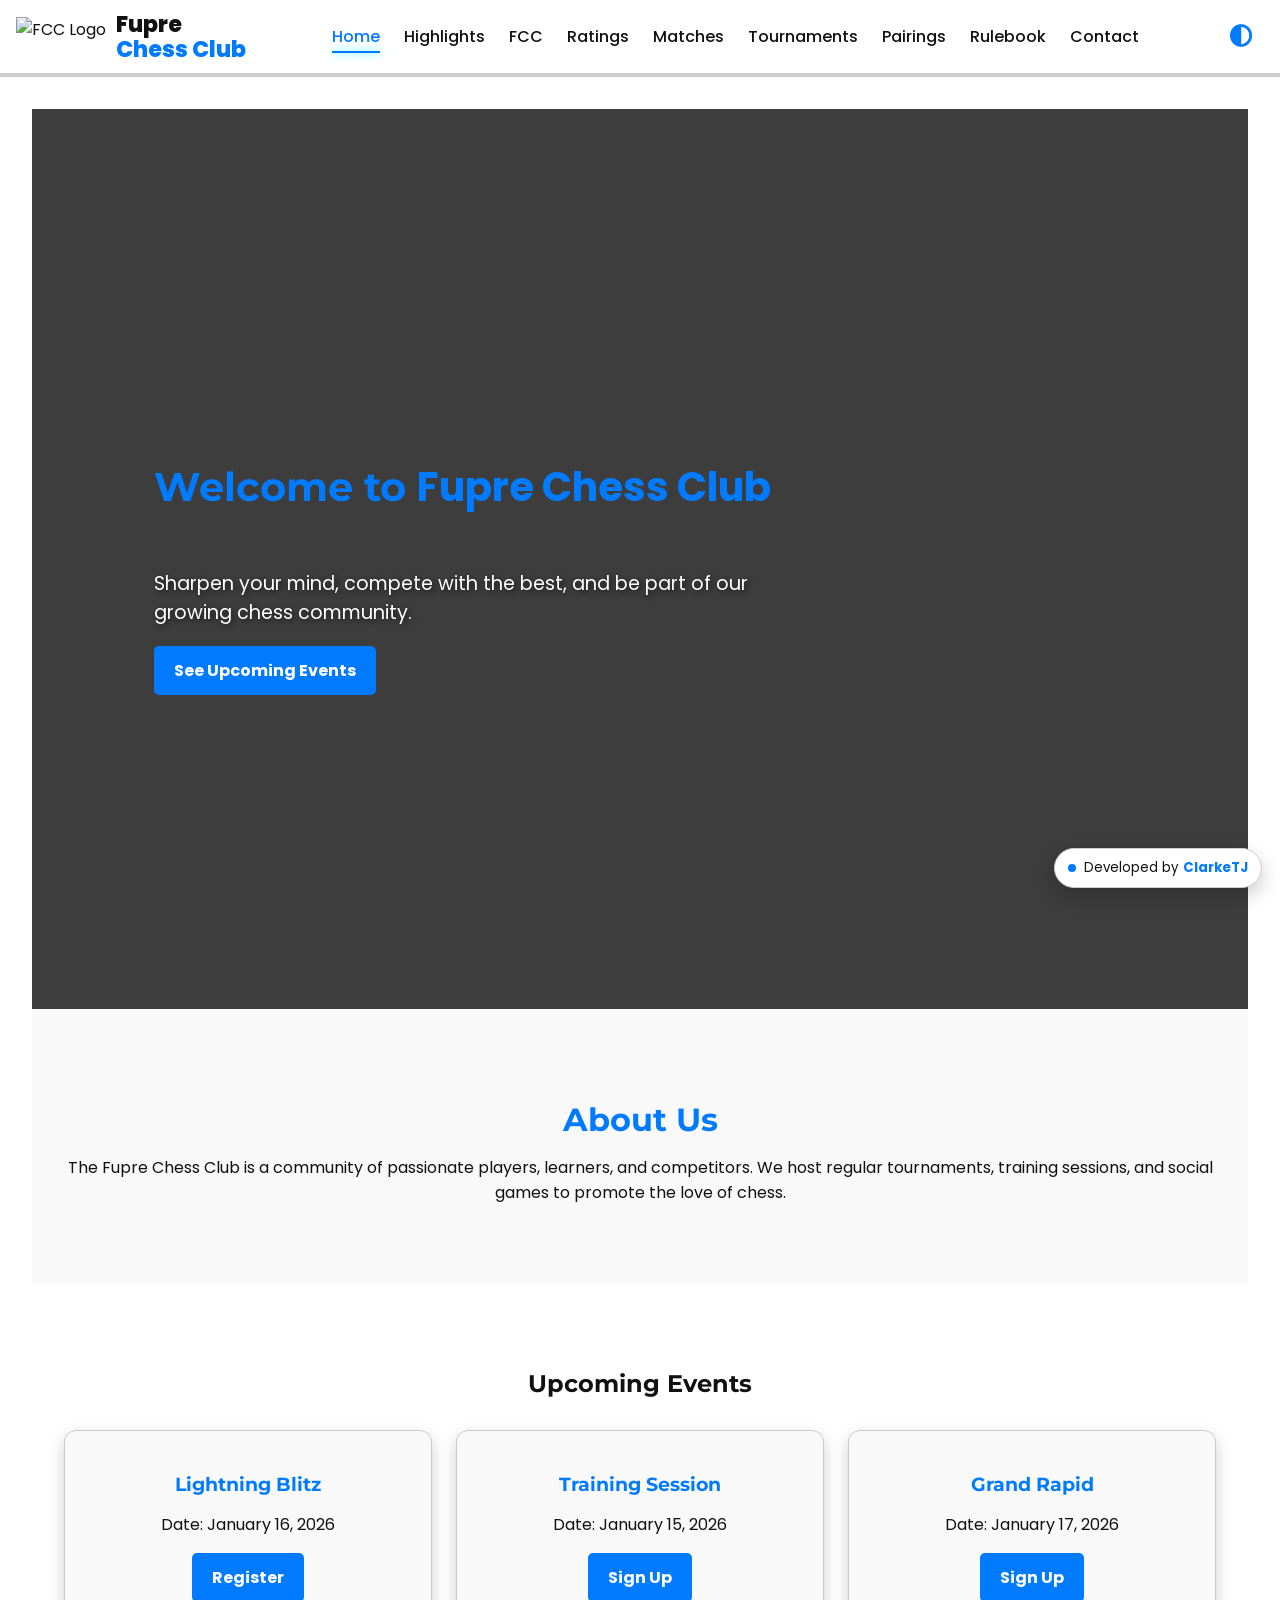
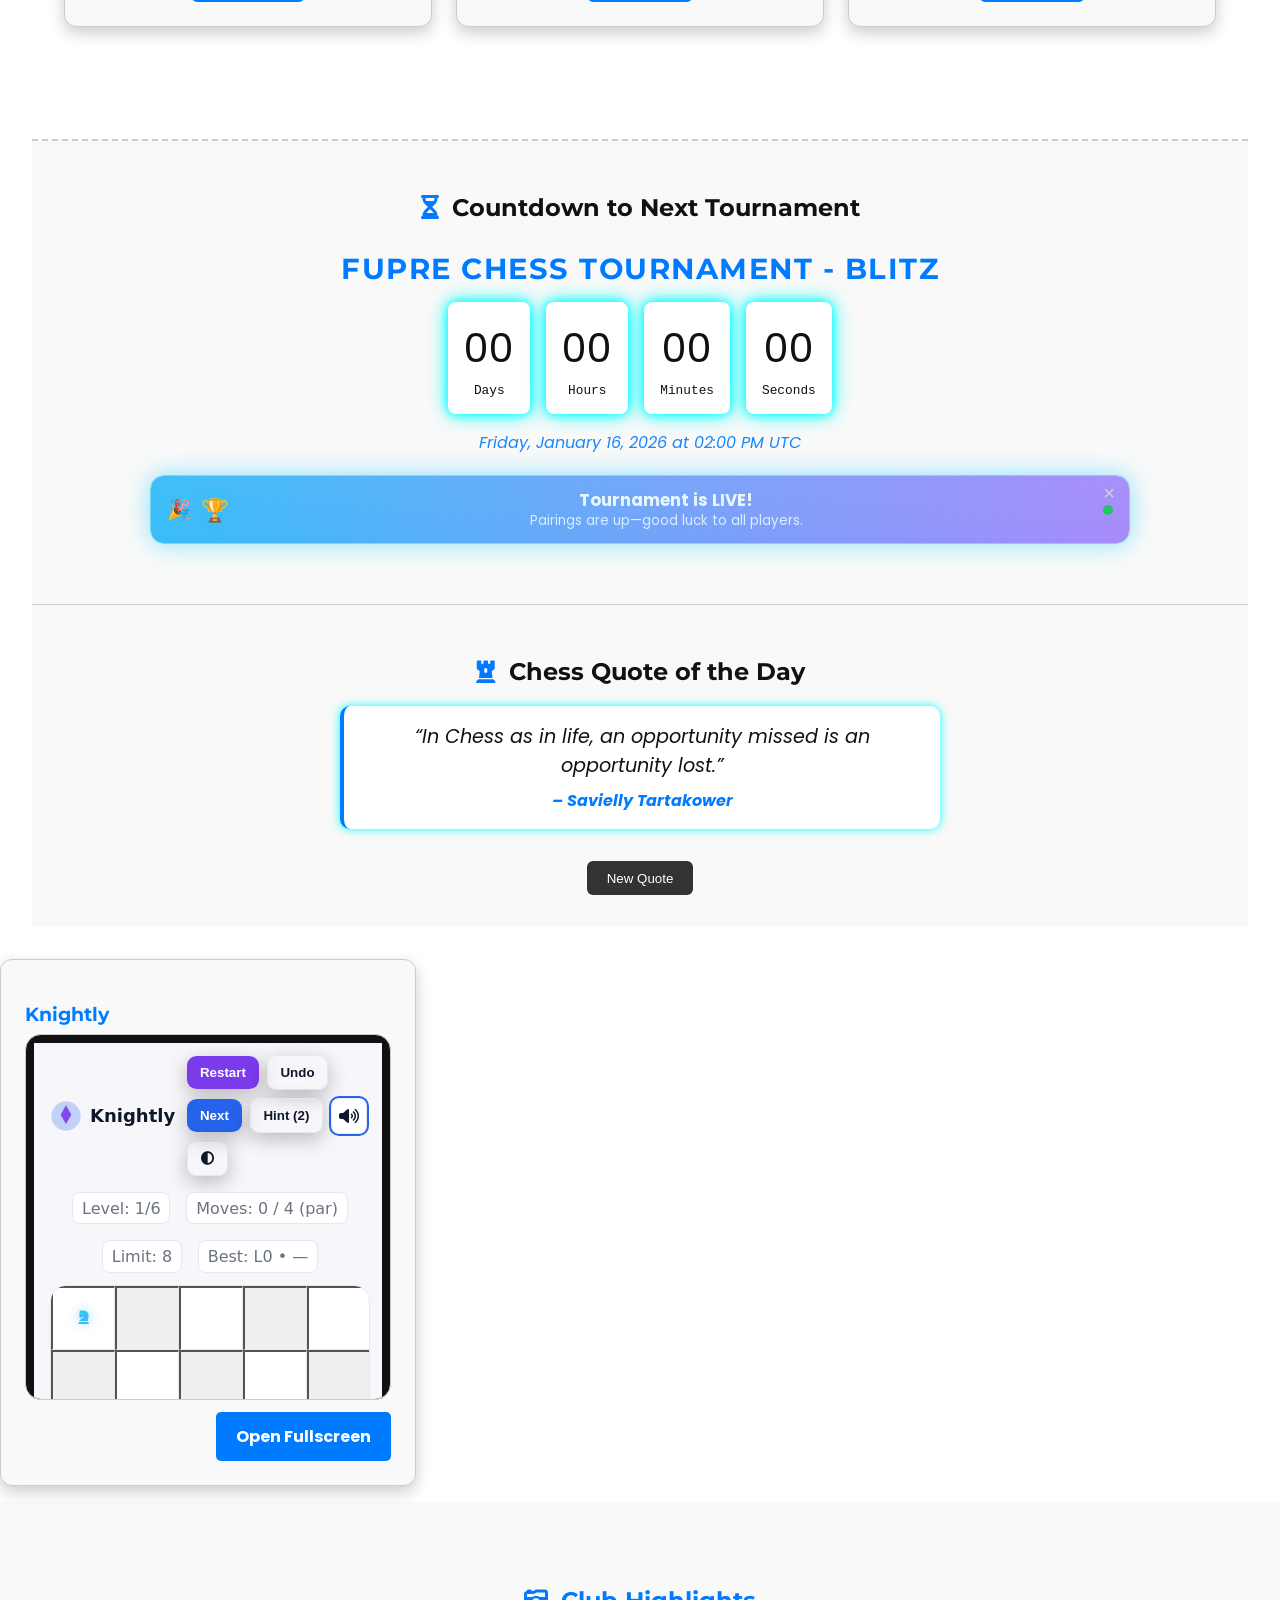
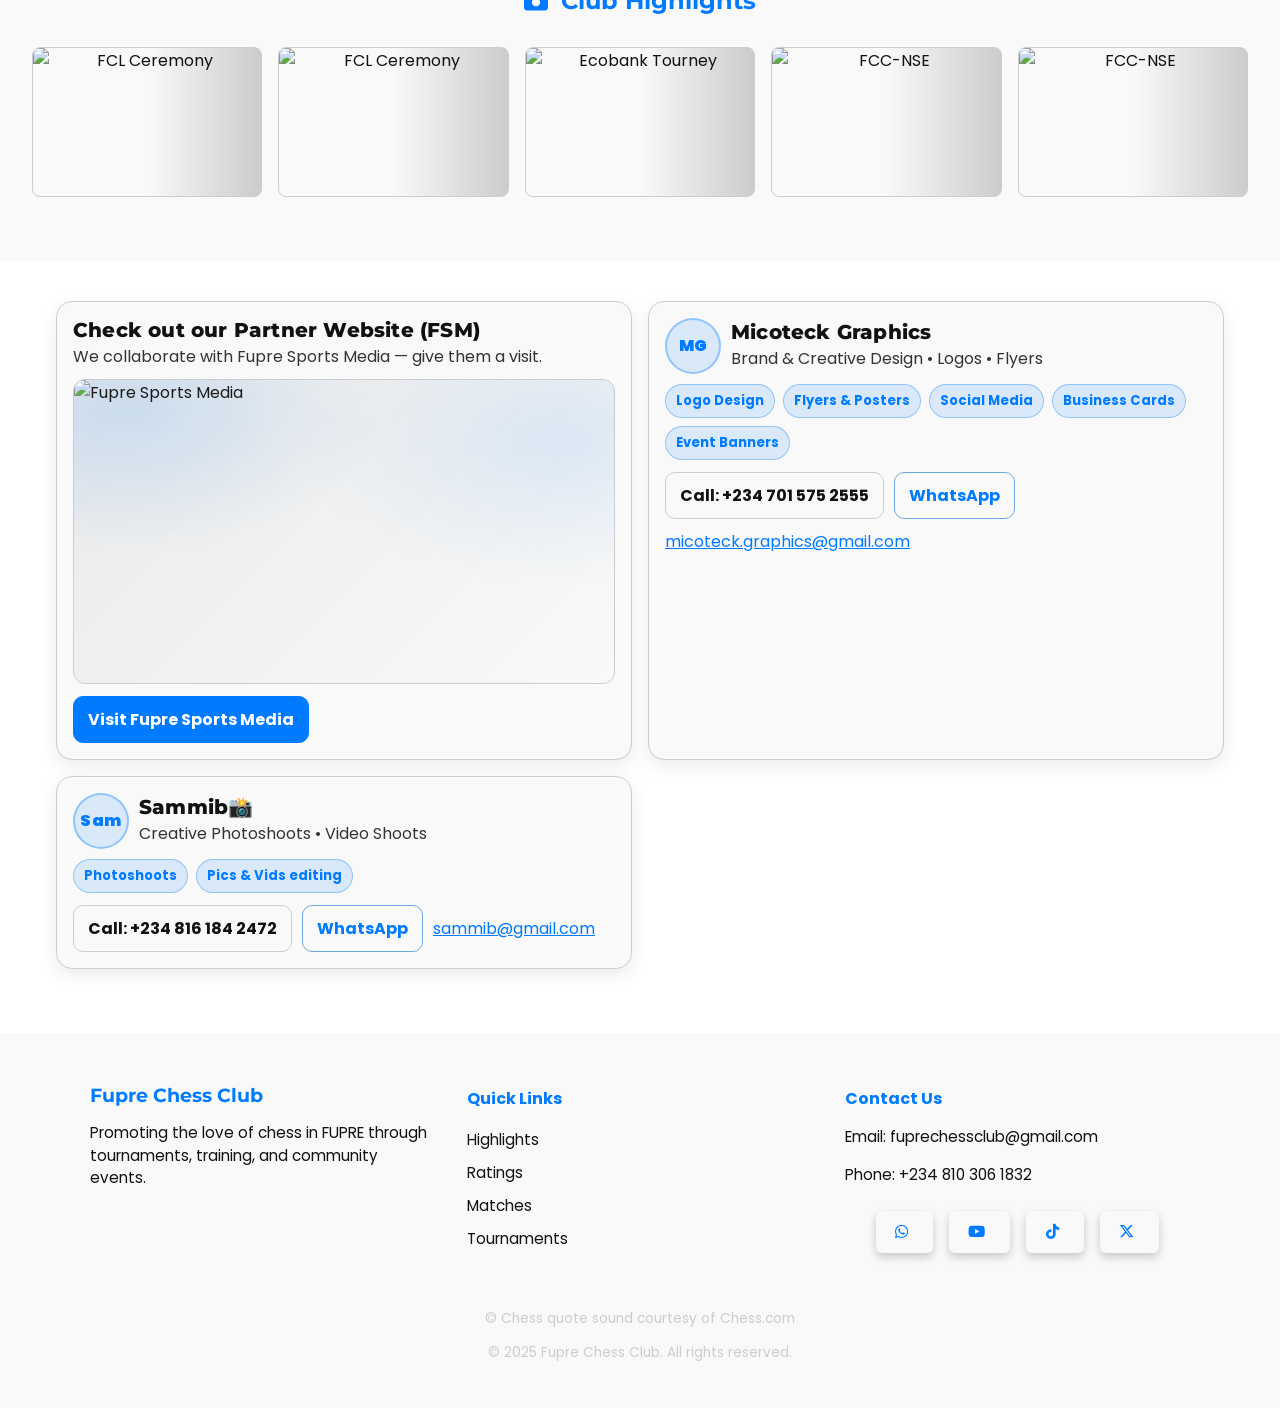
==== index.html @ 81fec2d5 "added knightly" ====
<!DOCTYPE html>
<html lang="en">
<head>
  <!-- Analytics -->
  <script async src="https://www.googletagmanager.com/gtag/js?id=G-NMZJ892DJS"></script>
  <script>
    window.dataLayer = window.dataLayer || [];
    function gtag(){dataLayer.push(arguments);}
    gtag('js', new Date());
    gtag('config', 'G-NMZJ892DJS');
  </script>

  <!-- OneSignal -->
  <script src="https://cdn.onesignal.com/sdks/web/v16/OneSignalSDK.page.js" async></script>
  <script>
    window.OneSignalDeferred = window.OneSignalDeferred || [];
    OneSignalDeferred.push(async function(OneSignal) {
      await OneSignal.init({
        appId: "179cf95a-a819-4fda-8eaa-77fcf5a06d94",
        notifyButton: { enable: true },
        serviceWorkerPath: "/",
        serviceWorkerWorkerPath: "/OneSignalSDKWorker.js",
        serviceWorkerUpdaterPath: "/OneSignalSDKUpdaterWorker.js",
      });
      console.log("✅ OneSignal initialized (separate SW)");
    });
  </script>


  <meta name="google-site-verification" content="55AZ8KXOTv3Uglrl0Q4SAnywHfbcs8tfrrTMOa3XYwE" />
  <meta charset="UTF-8" />
  <meta name="viewport" content="width=device-width, initial-scale=1.0" />
<meta name="robots" content="index, follow">
<meta name="googlebot" content="index, follow">
<meta name="author" content="Fupre Chess Club">
<meta name="application-name" content="Fupre Chess Club">
<meta name="referrer" content="origin-when-cross-origin">

  <title>Fupre Chess Club</title>

  <!-- SEO / Social -->
  <meta name="description" content="Welcome to the FUPRE Chess Club - the official platform for showcasing tournaments, events, player ratings, and match data at the Federal University of Petroleum Resources, Effurun." />
  <meta name="keywords" content="FUPRE Chess Club, chess tournaments, chess events, player ratings, FUPRE chess, university chess club, chess Delta, Nigeria chess" />
  <meta property="og:type" content="website">
  <meta property="og:url" content="https://fuprechessclub.github.io/">
  <meta property="og:title" content="Fupre Chess Club | Official Website for Chess in FUPRE">
  <meta property="og:description" content="Explore tournaments, events, and match data for the Fupre Chess Club community.">
  <meta property="og:image" content="https://i.imgur.com/W1ii2gF.png">
  <meta property="og:image:width" content="1200">
  <meta property="og:image:height" content="630">
  <meta property="fb:app_id" content="1234567890">
  <meta name="twitter:card" content="summary_large_image">
  <meta name="twitter:url" content="https://fuprechessclub.github.io/">
  <meta name="twitter:title" content="Fupre Chess Club | Official Website for Chess in FUPRE">
  <meta name="twitter:description" content="Explore tournaments, events, and match data for the Fupre Chess Club community.">
  <meta name="twitter:image" content="https://fuprechessclub.github.io/fccbanner.png">

  <!-- App -->
  <link rel="manifest" href="manifest.json">
  <meta name="theme-color" content="#0b0f14">
  <link rel="icon" type="image/x-icon" href="fupreChess_favicon.ico">
  <link rel="icon" type="image/png" sizes="32x32" href="fupreChess_favicon.png">

  <!-- Fonts / Icons -->
  <link rel="stylesheet" href="https://cdnjs.cloudflare.com/ajax/libs/font-awesome/6.5.0/css/all.min.css">
  <link href="https://fonts.googleapis.com/css2?family=Merriweather:wght@700&family=Poppins:wght@400;500&display=swap" rel="stylesheet">
  <link href="https://fonts.googleapis.com/css2?family=Playfair+Display:wght@700&family=Roboto:wght@400;500&display=swap" rel="stylesheet">
  <link href="https://fonts.googleapis.com/css2?family=Lora:wght@400;500&family=Montserrat:wght@600&display=swap" rel="stylesheet">

  <!-- Site CSS & scripts -->
  <link rel="stylesheet" href="assets/css/styles.css" />
  <script defer src="assets/js/script.js"></script>

</head>

<body class="preload">
  <!-- Splash (full-screen gradient loader) -->
  <div id="custom-splash">
    <div class="splash-content">
      <img src="/assets/icons/fupreChessClub-icon-512.png" alt="FCC Logo" class="splash-logo">
      <div class="splash-progress"></div>
    </div>
  </div>

  <!-- Navbar -->
  <header class="navbar">
    <div class="logo-container">
      <img src="assets/imgs/fupreChesslogo.png" alt="FCC Logo" class="logo">
      <div class="site-title">
        <span class="logo-main">Fupre</span>
        <span class="logo-glow">Chess Club</span>
      </div>
    </div>

    <nav class="nav-links" id="nav-links">
      <a href="index.html" class="active">Home</a>
      <a href="highlights.html">Highlights</a>
      <a href="fcc.html">FCC</a>
      <a href="ratings.html">Ratings</a>
      <a href="matches.html">Matches</a>
      <a href="tournaments.html">Tournaments</a>
      <a href="pairings.html">Pairings</a>
      <a href="rulebook.html">Rulebook</a>
      <a href="contact.html">Contact</a>
    </nav>

    <div class="nav-actions">
      <button id="dark-toggle" class="dark-toggle" aria-label="Toggle dark mode">
        <i class="fa-solid fa-circle-half-stroke"></i>
      </button>
      <button class="hamburger" id="hamburger">&#9776;</button>
    </div>
  </header>

  <main class="main-content">
    <section class="hero">
      <h1>Welcome to <span>Fupre Chess Club</span></h1>
      <p style="color:white;">Sharpen your mind, compete with the best, and be part of our growing chess community.</p>
      <a href="#events" class="btn bounce">See Upcoming Events</a>

      <!-- Install / Update CTA -->
      <button id="install-btn" class="is-hidden" aria-live="polite">
        <span class="icon">📲</span>
        <span class="label">Install App</span>
      </button>

      <div id="toast" aria-live="polite" aria-atomic="true"></div>
    </section>

    <section class="about">
      <h2>About Us</h2>
      <p>The Fupre Chess Club is a community of passionate players, learners, and competitors.
      We host regular tournaments, training sessions, and social games to promote the love of chess.</p>
    </section>



    
    <!-- Events -->
    <section class="events" id="events">
      <h2>Upcoming Events</h2>
      <div class="cards">
        <div class="card">
          <h3>Lightning Blitz</h3>
          <p>Date: January 16, 2026</p>
          <a href="https://forms.gle/c1AgCXnTmdA9GX6M6" target="_blank" class="btn">Register</a>
        </div>
        <div class="card">
          <h3>Training Session</h3>
          <p>Date: January 15, 2026</p>
          <a href="https://forms.gle/c1AgCXnTmdA9GX6M6" target="_blank" class="btn">Sign Up</a>
        </div>
        <div class="card">
          <h3>Grand Rapid</h3>
          <p>Date: January 17, 2026</p>
          <a href="https://forms.gle/c1AgCXnTmdA9GX6M6" target="_blank" class="btn">Sign Up</a>
        </div>
      </div>
    </section>

    <!-- Countdown -->
    <section class="countdown-section">
      <h2><i class="fa-solid fa-hourglass-half"></i>
 Countdown to Next Tournament</h2>
      <h3 id="event-title"></h3>
      <div class="countdown-container">
        <div class="flip-box"><span id="days">00</span><label>Days</label></div>
        <div class="flip-box"><span id="hours">00</span><label>Hours</label></div>
        <div class="flip-box"><span id="minutes">00</span><label>Minutes</label></div>
        <div class="flip-box"><span id="seconds">00</span><label>Seconds</label></div>
      </div>
      <p id="local-time"></p>

      <!-- Tournament Live Banner -->
      <div id="tournamentStatus" class="tourney-banner is-hidden" role="status" aria-live="polite">
        <div class="tourney-left">
          <span class="burst" aria-hidden="true">🎉</span>
          <span class="icon" aria-hidden="true">🏆</span>
        </div>
        <div class="tourney-text">
          <strong>Tournament is LIVE!</strong>
          <small>Pairings are up—good luck to all players.</small>
        </div>
        <div class="tourney-right">
          <span class="live-dot" aria-hidden="true"></span>
        </div>
        <button id="dismissBanner" class="tourney-close" aria-label="Dismiss banner">×</button>
      </div>
    </section>

    <!-- Quote -->
    <section class="quote-section">
      <h2><i class="fa-solid fa-chess-rook"></i>
 Chess Quote of the Day</h2>
      <blockquote id="quote-box" class="quote-box">
        <span id="quote-text">“When you see a good move, look for a better one.”</span><br>
        <span id="quote-author" class="quote-author">– Emanuel Lasker</span>
      </blockquote>
      <button id="next-quote" class="quote-btn" type="button">New Quote</button>
      <audio id="move-sound" src="https://images.chesscomfiles.com/chess-themes/sounds/_MP3_/default/move-self.mp3" preload="auto"></audio>
    </section>
  </main>

  
    <div class="game-panels">
<article class="card game-card" aria-label="Chess Adventure">
  <h3>Knightly</h3>
  <div class="game-embed">
    <iframe src="games/chess-adventure/chess-adventure.html" title="Chess Adventure" loading="lazy" referrerpolicy="no-referrer" sandbox="allow-scripts allow-same-origin"></iframe>
  </div>
  <div class="game-actions">
    <a class="btn" href="games/chess-adventure/chess-adventure.html" target="_blank" rel="noopener">Open Fullscreen</a>
  </div>
</article>
</div>



  <!-- Gallery -->
  <section class="gallery">
<h2><i class="fa-solid fa-camera-retro"></i> Club Highlights</h2>

    <div class="gallery-grid">
      <div class="gallery-item"><img src="assets/imgs/fcl-events/fcl-ceremony1.jpg" alt="FCL Ceremony" loading="lazy"></div>
      <div class="gallery-item"><img src="assets/imgs/fcl-events/fcl-ceremony4.jpg" alt="FCL Ceremony" loading="lazy"></div>
      <div class="gallery-item"><img src="assets/imgs/event_imgs/ecobank.jpg" alt="Ecobank Tourney" loading="lazy"></div>
      <div class="gallery-item"><img src="assets/imgs/event_imgs/fcc-nse7.jpg" alt="FCC-NSE" loading="lazy"></div>
      <div class="gallery-item"><img src="assets/imgs/event_imgs/fcc-nse5.jpg" alt="FCC-NSE" loading="lazy"></div>
    </div>
  </section>

  
  <!-- Lightbox -->
  <div id="lightbox" class="lightbox">
    <span class="close-btn">&times;</span>
    <span class="prev-btn">&#10094;</span>
    <img class="lightbox-img" id="lightbox-img" src="" alt="Expanded view">
    <span class="next-btn">&#10095;</span>
  </div>

<!-- === Partner & Designer Pre-Footer  -->
<section class="fcc-prefooter" aria-label="Partners and Brand Designer">
  <div class="fcc-prefooter-grid">

    <!-- Partner website card -->
    <article class="fcc-card fcc-partner">
      <header class="fcc-card-head">
        <h3 class="fcc-card-title">Check out our Partner Website (FSM)</h3>
        <p class="fcc-muted">We collaborate with Fupre Sports Media — give them a visit.</p>
      </header>

      <figure class="fcc-partner-hero">
        <img
          src="assets/imgs/fsmpic.png"
          alt="Fupre Sports Media"
          class="fcc-partner-img"
          loading="lazy"
          decoding="async"
        />
      </figure>

      <div class="fcc-actions">
        <a class="fcc-btn fcc-btn-accent"
           href="https://fupre-sports-media-web.vercel.app"
           target="_blank" rel="noopener">
          Visit Fupre Sports Media
        </a>
      </div>
    </article>

    <!-- Brand designer card -->
     
    <article class="fcc-card fcc-designer">
      <header class="fcc-card-head fcc-designer-head">
        <div class="fcc-avatar" aria-hidden="true">MG</div>
        <div>
          <h3 class="fcc-card-title">Micoteck Graphics</h3>
          <p class="fcc-muted">Brand &amp; Creative Design • Logos • Flyers</p>
        </div>
      </header>

      <ul class="fcc-chiplist" aria-label="Services">
        <li class="fcc-chip">Logo Design</li>
        <li class="fcc-chip">Flyers &amp; Posters</li>
        <li class="fcc-chip">Social Media</li>
        <li class="fcc-chip">Business Cards</li>
        <li class="fcc-chip">Event Banners</li>
      </ul>

      <div class="fcc-contact">
        <a class="fcc-btn" href="tel:+2347015752555">Call: +234 701 575 2555</a>
        <a class="fcc-btn fcc-btn-outline"
           href="https://wa.me/2347015752555"
           target="_blank" rel="noopener">WhatsApp</a>
        <a class="fcc-link" href="mailto:micoteck.graphics@gmail.com">
          micoteck.graphics@gmail.com
        </a>
      </div>
    </article>

    <article class="fcc-card fcc-designer">
      <header class="fcc-card-head fcc-designer-head">
        <div class="fcc-avatar" aria-hidden="true">Sam</div>
        <div>
          <h3 class="fcc-card-title">Sammib📸</h3>
          <p class="fcc-muted">Creative Photoshoots • Video Shoots</p>
        </div>
      </header>

      <ul class="fcc-chiplist" aria-label="Services">
        <li class="fcc-chip">Photoshoots</li>
        <li class="fcc-chip">Pics &amp; Vids editing</li>
      </ul>

      <div class="fcc-contact">
        <a class="fcc-btn" href="tel:+2348161842472">Call: +234 816 184 2472</a>
        <a class="fcc-btn fcc-btn-outline"
           href="https://wa.me/2348161842472"
           target="_blank" rel="noopener">WhatsApp</a>
        <a class="fcc-link" href="mailto:sammib@gmail.com">
          sammib@gmail.com
        </a>
      </div>
    </article>

  </div>
</section>
<!-- === /Pre-Footer === -->


  <!-- Footer -->
  <footer class="site-footer">
    <div class="footer-content">
      <div class="footer-about">
        <h3>Fupre Chess Club</h3>
        <p>Promoting the love of chess in FUPRE through tournaments, training, and community events.</p>
      </div>
      <div class="footer-links">
        <h4>Quick Links</h4>
        <ul>
          <li><a href="highlights.html">Highlights</a></li>
          <li><a href="ratings.html">Ratings</a></li>
          <li><a href="matches.html">Matches</a></li>
          <li><a href="tournaments.html">Tournaments</a></li>
        </ul>
      </div>
      <div class="footer-contact">
        <h4>Contact Us</h4>
        <p>Email: <a href="mailto:clarketejiri@gmail.com">fuprechessclub@gmail.com</a></p>
        <p>Phone: +234 810 306 1832</p>



<div class="socials">
  <a href="https://chat.whatsapp.com/48ZsqGDi1e8LCOyEpaTyOW?mode=ems_copy_h_t" target="_blank" class="social-icon">
    <i class="fa-brands fa-whatsapp"></i>
  </a>
  <a href="https://www.youtube.com/@yourchessguy1" target="_blank" class="social-icon">
    <i class="fa-brands fa-youtube"></i>
  </a>
  <a href="https://www.tiktok.com/@yourchessguy1?_t=ZM-8zyKCLQVusF&_r=1" target="_blank" class="social-icon">
    <i class="fa-brands fa-tiktok"></i>
  </a>
  <a href="https://x.com/Clarke_Tj7?t=tElxGZO83zEM6JI7EQc4qg&s=08" target="_blank" class="social-icon">
    <i class="fa-brands fa-x-twitter"></i>
  </a>
</div>


        </div>
      </div>
    </div>
    <div class="footer-bottom">
      <p class="footer-note">&copy; Chess quote sound courtesy of Chess.com</p>
      <p>&copy; 2025 Fupre Chess Club. All rights reserved.</p>
    </div>
  </footer>


  <!-- Splash controller -->
  <script>
    (function() {
      const splash = document.getElementById("custom-splash");
      const body = document.body;
      const sessionKey = "fcc_splash_played_session_v1";
      const everKey = "fcc_has_seen_loading_v1";
      const isStandalone =
        window.matchMedia("(display-mode: standalone)").matches ||
        window.navigator.standalone === true;
      const playedThisSession = sessionStorage.getItem(sessionKey) === "true";

      if (!playedThisSession) {
        splash.classList.remove("hidden");
        body.classList.add("splash-active");
        setTimeout(() => splash.classList.add("fade-out"), 2200);
        setTimeout(() => {
          splash.remove();
          body.classList.remove("splash-active");
          sessionStorage.setItem(sessionKey, "true");
          if (!localStorage.getItem(everKey)) localStorage.setItem(everKey, "true");
          document.dispatchEvent(new CustomEvent("fcc:splash-done"));
        }, 3000);
      } else {
        splash.remove();
        body.classList.remove("splash-active");
        document.dispatchEvent(new CustomEvent("fcc:splash-done"));
      }
    })();
  </script>

  <!-- Install / Update Controller -->
  <script src="/assets/js/install.js"></script>

  <!-- SW registration -->
  <script>
    if ("serviceWorker" in navigator) {
      navigator.serviceWorker
        .register("/sw.js")
        .then((r) => console.log("✅ Service Worker registered", r))
        .catch((e) => console.error("❌ SW registration failed", e));
    }
  </script>
</body>
</html>
---- assets/css/styles.css ----
/*============================
  Fupre Chess Club - Global Styles
==============================*/
body {
  margin: 0;
  padding: 0;
  overflow-x: hidden; /* as fallback */
}

*{
  box-sizing: border-box;
}

/* h1, h2, h3 {
  font-family: 'Merriweather', serif;
}
body, p, a, span {
  font-family: 'Poppins', sans-serif;
} */

/* h1, h2, h3 {
  font-family: 'Playfair Display', serif;
}
body, p, a, span {
  font-family: 'Roboto', sans-serif;
} */


h1, h2, h3 {
  font-family: 'Montserrat', sans-serif;
}
body, p, a, span {
  font-family: 'Poppins', serif;
}


:root {
  --bg: #ffffff;
  --text: #111111;
  --accent: #007bff;
  --glow: #00ffff;
  --bg-soft: #f9f9f9;
  --border: #ccc;
}

.dark {
  --bg: #1a1a1a;
  --text: #f0f0f0;
  --accent: #4fc3f7;
  --glow: #00ffe0;
  --bg-soft: #111111;
  --border: #444;
}

body {
  margin: 0;
  font-family: 'Poppins', 'Segoe UI', Tahoma, Geneva, Verdana, sans-serif;
  background-color: var(--bg);
  color: var(--text);
  transition: background-color 0.3s, color 0.3s;
}


/*=================
  Navbar
=================*/
.navbar {
  position: sticky;
  top: 0;
  width: 100%;
  z-index: 1000;            /* sits above page content */
  display: flex;
  justify-content: space-between;
  align-items: center;
  padding: 0.75rem 1rem;
  background-color: var(--bg);
  color: var(--text);
  border-bottom: 4px solid var(--border);
}

.logo-container { display: flex; align-items: center; }
.logo { height: 40px; margin-right: 10px; }

/* Logo */
.site-title {
  display: flex; flex-direction: column; line-height: 1.1;
  font-family: 'Montserrat', sans-serif; font-weight: 800; font-size: 1.4rem;
}
.logo-main { color: var(--text); }
.logo-glow { color: var(--accent); }
body.dark .logo-glow { text-shadow: 0 0 1px var(--glow), 0 0 1px var(--glow), 0 0 18px var(--glow); }

/* Base dropdown (desktop overrides below) */
.nav-links {
  display: flex;
  flex-direction: column;
  position: absolute;
  top: 60px;
  left: 0; right: 0;
  background: rgba(30, 30, 30, 0.95);
  backdrop-filter: blur(8px);
  padding: 1.5rem;
  border-radius: 0 0 12px 12px;
  box-shadow: 0 6px 15px rgba(0,0,0,0.3);
  width: 220px;
  gap: 1rem;
  text-align: left;
  transform: translateY(-20px) scale(0.98);
  opacity: 0;
  transition: transform 0.35s cubic-bezier(0.34, 1.56, 0.64, 1), opacity 0.3s ease;
  z-index: 1200;
}
.nav-links.show { display: flex; transform: translateY(0) scale(1.05); opacity: 1; }
.nav-links.show { animation: settleBounce 0.3s ease-out 0.45s forwards; }
@keyframes settleBounce { from { transform: translateY(0) scale(1.05); } to { transform: translateY(0) scale(1); } }

.nav-links a {
  color: var(--text);
  font-weight: 500;
  padding: 0.75rem 1rem;
  text-decoration: none;
  border-radius: 8px;
  transition: color 0.3s ease, transform 0.2s ease, background 0.3s ease;
}
.nav-links a:last-child { border-bottom: none; }

.nav-actions { display: flex; align-items: center; gap: 0.5rem; }
.hamburger {
  font-size: 1.8rem; display: none; background: none; border: none;
  color: var(--accent); cursor: pointer; transition: transform 0.3s ease;
}
.hamburger:hover, .hamburger:focus, .hamburger:active { color: var(--glow); }


/* === Dark Mode Toggle (Animated Icon) === */
.dark-toggle {
  background: none;
  border: none;
  cursor: pointer;
  color: var(--accent);
  font-size: 1.4rem;
  display: flex;
  align-items: center;
  justify-content: center;
  transition: transform 0.3s ease, color 0.3s ease;
}

.dark-toggle:hover {
  transform: rotate(180deg);
}

/* Smooth spin animation */
.dark-toggle.spin i {
  animation: spinToggle 0.6s ease;
}

@keyframes spinToggle {
  0%   { transform: rotate(0deg) scale(1); }
  50%  { transform: rotate(180deg) scale(1.2); }
  100% { transform: rotate(360deg) scale(1); }
}




/* =================
   MOBILE STYLE
   — smaller links + fixed, scrollable panel
================= */
@media (max-width: 768px) {
  .navbar { --navH: 56px; }  /* tweak if your header is taller */

  .nav-links {
    display: none;
    position: fixed;                /* ← keeps panel from pushing content */
    top: var(--navH, 56px);
    left: 8px;
    right: 8px;
    width: 12rem;
    max-height: calc(100vh - var(--navH, 56px) - 16px);  /* full viewport */
    overflow: auto;                 /* ← scroll INSIDE the panel if needed */
    overscroll-behavior: contain;
    padding: 0.75rem;               /* tighter padding */
    gap: 0.5rem;                    /* tighter spacing */
    border-radius: 12px;
    background-color: var(--bg-soft);
    transform-origin: top center;
    z-index: 1200;
  }
  .nav-links.show { display: flex; }

  .nav-links a {
    padding: 0.6rem 0.75rem;        /* smaller tap targets but still comfy */
    font-size: 0.95rem;             /* smaller text so more links fit */
    line-height: 1.1;
  }

  .hamburger { display: block; font-size: 1.6rem; }
  .nav-actions { gap: 0.35rem; }

  .nav-links a:hover,
  .nav-links a:focus { background: var(--accent); color: var(--bg); transform: translateX(5px); }

  /* Active (current page) */
  .nav-links a.active { background: var(--accent); color: var(--bg); }
}

/* =================
   DESKTOP STYLE
================= */
@media (min-width: 769px) {
  .nav-links {
    display: flex;
    position: static;
    flex-direction: row;
    background: none;
    padding: 0;
    box-shadow: none;
    width: auto;
    gap: 1.5rem;
    transform: none;
    opacity: 1;
  }
  .nav-links a { position: relative; padding: 0; }
  .nav-links a::after {
    content: ""; position: absolute; left: 0; bottom: -4px;
    width: 0%; height: 2px; background: var(--accent); box-shadow: 0 0 8px var(--glow);
    transition: width 0.3s ease;
  }
  .nav-links a:hover, .nav-links a:focus { color: var(--accent); }
  .nav-links a:hover::after, .nav-links a:focus::after { width: 100%; }
  .hamburger { display: none; }
  .nav-links a.active { color: var(--accent); }
  .nav-links a.active::after { width: 100%; }
}

/* =================
   Mobile Nav Slide-In Animation (Fixed + Staggered)
================= */
@media (max-width: 768px) {
  .nav-links a {
    opacity: 0;
    transform: translateX(25px);
    visibility: hidden;
    pointer-events: none;
  }

  .nav-links.show a {
    visibility: visible;
    pointer-events: auto;
    animation: slideFadeIn 0.4s ease forwards;
  }

  /* stagger effect */
  .nav-links.show a:nth-child(1) { animation-delay: 0.1s; }
  .nav-links.show a:nth-child(2) { animation-delay: 0.2s; }
  .nav-links.show a:nth-child(3) { animation-delay: 0.3s; }
  .nav-links.show a:nth-child(4) { animation-delay: 0.4s; }
  .nav-links.show a:nth-child(5) { animation-delay: 0.5s; }
  .nav-links.show a:nth-child(6) { animation-delay: 0.6s; }
  .nav-links.show a:nth-child(7) { animation-delay: 0.7s; }
  .nav-links.show a:nth-child(8) { animation-delay: 0.8s; }
  .nav-links.show a:nth-child(9) { animation-delay: 0.9s; }

  @keyframes slideFadeIn {
    from {
      opacity: 0;
      transform: translateX(25px);
    }
    to {
      opacity: 1;
      transform: translateX(0);
    }
  }
}


/* ================
   Hero Section
================ */
.hero {
  position: relative;
  min-height: 100vh;
  display: flex;
  flex-direction: column;
  justify-content: center;
  align-items: center;
  text-align: center;
  padding: 2rem;
  background: linear-gradient(rgba(0,0,0,0.6), rgba(0,0,0,0.6)),
              url('../imgs/fupreChesslogo.png') no-repeat center center;
  background-size: cover;
  color: var(--text);
}

/* Mobile (phones & small tablets) */
@media (max-width: 768px) {
  .hero {
    min-height: 70vh;
    padding: 1rem;
    background: linear-gradient(rgba(0,0,0,0.65), rgba(0,0,0,0.65)),
      url("../imgs/fupreChesslogo.png") no-repeat center center;
    background-size: contain;  /* prevent logo from cutting off */
    background-color: #c5c7c8; /* fallback */
  }

  .hero h1 {
    font-size: 1.8rem;
    line-height: 1.3;
    margin-bottom: 1rem;
    color: #f1f1f1;  /* softer white */
  }

  .hero p {
    font-size: 1rem;
    line-height: 1.4;
    margin-bottom: 1.5rem;
    color: #e0e0e0; /* softer gray */
  }

  .hero h1 span {
    color: var(--accent); /* highlight important word */
  }
}

/* Desktop (large screens) */
@media (min-width: 1024px) {
  .hero {
    text-align: left;
    align-items: flex-start;
    padding-left: 10%;
  }

  .hero h1 {
    font-size: 2.5rem;
    color: var(--accent);
    text-shadow: none;
  }

  .hero p {
    max-width: 600px;
    font-size: 1.2rem;
    color: var(--text);
    text-shadow: 2px 2px 6px rgba(0,0,0,0.7);
  }
}

/* Dark overlay for readability */
.hero::before {
  content: "";
  position: absolute;
  inset: 0;
  background: rgba(0, 0, 0, 0.4);
  z-index: 1;
}

/* Ensure text stays above overlay */
.hero * {
  position: relative;
  z-index: 2;
}



/*=================
  Main Content
=================*/
.main-content {
  text-align: center;
  padding: 2rem;
}

.btn {
  display: inline-block;
  background: var(--accent);
  color: var(--bg);
  padding: 0.75rem 1.25rem;
  border-radius: 5px;
  text-decoration: none;
  font-weight: bold;
  transition: background 0.3s, transform 0.2s ease;
  cursor: pointer;
  position: relative;
  opacity: 0;               /* hidden initially */
  animation: fadeIn 0.8s ease forwards;
}

/* Desktop hover */
.btn:hover {
  background: var(--glow);
  color: var(--text);
  transform: translateY(-2px); /* subtle lift */
}

/* Mobile tap (active state) */
.btn:active {
  transform: scale(0.97);      /* press-in effect */
  background: var(--glow);     /* matches hover look */
  color: var(--text);
}

/* Bouncy attention animation */

.bounce {
  animation: fadeIn 0.8s ease forwards, bounce 2s infinite;
   animation-delay: 1s;  /* wait 1 second before bouncing */
}

@keyframes fadeIn {
  from { opacity: 0; transform: translateY(10px); }
  to { opacity: 1; transform: translateY(0); }
  
}

@keyframes bounce {
  0%, 20%, 50%, 80%, 100% { 
    transform: translateY(0);
   }
  40% {
     transform: translateY(-6px);
     }
  60% {
     transform: translateY(-3px);
}
}

/* ================
   About Section
================ */
.about {
  padding: 4rem 2rem;
  text-align: center;
  background: var(--bg-soft);
  color: var(--text);
}

.about h2 {
  margin-bottom: 1rem;
  font-size: 2rem;
  color: var(--accent);
}

/* ================
   Events Section
================ */
.events {
  padding: 4rem 2rem;
  text-align: center;
  background: var(--bg);
  color: var(--text);
}

.cards {
  display: grid;
  grid-template-columns: repeat(auto-fit, minmax(250px, 1fr));
  gap: 1.5rem;
  margin-top: 2rem;
}

.card {
  background: var(--bg-soft);
  padding: 1.5rem;
  border-radius: 8px;
  box-shadow: 0 2px 5px var(--border);
  color: var(--text);
}

.card h3 {
  margin-bottom: 0.5rem;
  color: var(--accent);
}

/* ================
   Footer
================ */
.site-footer {
  background: var(--bg-soft);
  color: var(--text);
  padding: 2rem 1rem;
  margin-top: 2rem;
}

.footer-content {
  display: grid;
  grid-template-columns: repeat(auto-fit, minmax(220px, 1fr));
  gap: 2rem;
  max-width: 1100px;
  margin: 0 auto;
}

.footer-content h3,
.footer-content h4 {
  margin-bottom: 0.75rem;
  color: var(--accent);
}

.footer-content p,
.footer-content a {
  color: var(--text);
  font-size: 0.95rem;
  line-height: 1.5;
  text-decoration: none;
}

.footer-links ul {
  list-style: none;
  padding: 0;
}

.footer-links li {
  margin-bottom: 0.5rem;
}

.social-icons a img {
  width: 24px;
  margin-right: 0.5rem;
  filter: invert(90%);
}

.footer-bottom {
  text-align: center;
  margin-top: 2rem;
  font-size: 0.85rem;
  color: var(--border);
}


/* ================
   Gallery Section
================ */
.gallery {
  padding: 4rem 2rem;
  text-align: center;
  background: var(--bg-soft);
  color: var(--text);
}

.gallery h2 {
  margin-bottom: 2rem;
  color: var(--accent);
}

.gallery-grid {
  display: grid;
  grid-template-columns: repeat(auto-fit, minmax(220px, 1fr));
  gap: 1rem;
}

/* Shimmer placeholder */
.gallery-item {
  position: relative;
  overflow: hidden;
  border-radius: 8px;
  border: 1px solid var(--border);
  cursor: pointer;

  background: linear-gradient(
    90deg,
    var(--bg-soft) 25%,
    var(--border) 50%,
    var(--bg-soft) 75%
  );
  background-size: 200% 100%;
  animation: shimmer 1.5s infinite linear;

  min-height: 150px; 
  display: flex;
  justify-content: center;
  align-items: center;
}

/* Stop shimmer when image loads */
.gallery-item img {
  width: 100%;
  height: 100%;
  object-fit: cover;
  display: block;
  animation: none;
  background: none;
  transition: transform 0.4s ease;
}

/* Keyframes for shimmer */
@keyframes shimmer {
  0% {
    background-position: -200% 0;
  }
  100% {
    background-position: 200% 0;
  }
}

/* Hover zoom effect (desktop only) */
@media (min-width: 769px) {
  .gallery-item:hover img {
    transform: scale(1.08);
  }
}


/* Tap zoom effect (mobile) */
@media (max-width: 768px) {
  .gallery-item:active img,
  .gallery-item:focus img {
    transform: scale(1.05);   /* slightly smaller zoom than desktop */
  }
}



/* ================
   Lightbox
================ */
.lightbox {
  display: none;              /* hidden by default */
  position: fixed;
  top: 0; left: 0;
  width: 100%;
  height: 100%;
  background: rgba(0,0,0,0.85);
  justify-content: center;
  align-items: center;
  z-index: 2000;
}

.lightbox-img {
  max-width: 90%;
  max-height: 90%;
  border-radius: 8px;
  box-shadow: 0 4px 20px rgba(0,0,0,0.6);
}

.close-btn {
  position: absolute;
  top: 20px; right: 30px;
  font-size: 2rem;
  color: #fff;
  cursor: pointer;
}

/* Lightbox nav buttons */
.prev-btn,
.next-btn {
  position: absolute;
  top: 50%;
  transform: translateY(-50%);
  font-size: 2rem;
  color: #fff;
  cursor: pointer;
  padding: 10px;
  background: rgba(0,0,0,0.3);
  border-radius: 50%;
  user-select: none;
}

.prev-btn { left: 20px; }
.next-btn { right: 20px; }

.prev-btn:hover,
.next-btn:hover {
  background: rgba(0,0,0,0.6);
}



/*=================
  Quote Section
=================*/
.quote-section {
  text-align: center;
  padding: 2rem 1rem;
  background-color: var(--bg-soft);
  border-top: 1px solid var(--border);
}

.quote-box {
  font-size: 1.2rem;
  font-style: italic;
  margin: 1rem auto;
  max-width: 600px;
  padding: 1rem;
  border-left: 4px solid var(--accent);
  border-radius: 10px;
  background-color: var(--bg);
  color: var(--text);
  box-shadow: 0 0 10px var(--glow);
  text-align: center;
  transition: background-color 0.3s ease, color 0.3s ease;
}

.quote-box.fade {
  animation: fadeIn 0.5s ease-in-out;
}

.quote-author {
  display: block;
  margin-top: 0.5rem;
  font-weight: bold;
  font-size: 1rem;
  color: var(--accent);
}

.quote-btn {
  margin-top: 1rem;
  padding: 0.6rem 1.2rem;
  background-color: #333;
  color: white;
  border: none;
  border-radius: 6px;
  cursor: pointer;
  transition: background 0.3s ease;
}

.quote-btn:hover {
  background-color: var(--accent);
}

@keyframes fadeIn {
  from { opacity: 0; transform: translateY(10px); }
  to { opacity: 1; transform: translateY(0); }
}

/*=================
  Countdown Timer
=================*/
.countdown-section {
  text-align: center;
  padding: 2rem 1rem;
  background-color: var(--bg-soft);
  margin-top: 2rem;
  border-top: 2px dashed var(--border);
  color: var(--text);
}

.countdown-container {
  display: flex;
  justify-content: center;
  gap: 1rem;
  margin-top: 1rem;
  flex-wrap: wrap;
}

/* Event name/title */

#event-title {
  font-size: 1.8rem;
  font-weight: 700;
  color: var(--accent);
  margin-bottom: 1rem;
  text-transform: uppercase;
  letter-spacing: 1.5px;
}

/* Local time subtitle */

#local-time {
  margin-top: 1rem;
  font-size: 1rem;
  font-style: italic;
  color: var(--accent);
  opacity: 0.9;
}

.flip-box {
  background: var(--bg);
  color: var(--text);
  font-family: monospace;
  font-size: 2.5rem;
  text-align: center;
  border-radius: 8px;
  box-shadow: 0 0 10px var(--glow), 0 0 20px var(--glow);
  padding: 1rem;
  position: relative;
  min-width: 80px;
  animation: glow 2s infinite alternate;
}

.flip-box span {
  display: block;
  animation: flip 0.6s ease-in-out;
}

.flip-box label {
  font-size: 0.8rem;
  color: var(--text);
  margin-top: 0.3rem;
  display: block;
}

@keyframes glow {
  from { box-shadow: 0 0 5px var(--glow); }
  to { box-shadow: 0 0 20px var(--glow); }
}

@keyframes flip {
  0% { transform: rotateX(90deg); opacity: 0; }
  100% { transform: rotateX(0deg); opacity: 1; }
}



/*=================
  Tables (Ratings & Matches)
=================*/
/* ⛔️ Key change: restrict these generic table styles to NON-pairings pages */

body:not(.pairings-page) table {
  width: 100%;
  margin: 2rem auto;
  border-collapse: collapse;
  background-color: var(--bg);
  color: var(--text);
}

body:not(.pairings-page) th,
body:not(.pairings-page) td {
  padding: 1rem;
  text-align: center;
  border: 1px solid var(--border);
}

body:not(.pairings-page) th {
  background-color: var(--accent);
  color: white;
}


/* =================
   Ratings Tables
================= */
#ratings-table,
#rapid-leaderboard,
#blitz-leaderboard {
  width: 100%;
  border-collapse: collapse;
  margin: 2rem 0;
  font-family: 'Poppins', sans-serif;
  font-size: 1rem;
}

/* This min-width should NOT apply in card view */
#ratings-table { min-width: 600px; }

#ratings-table th,
#rapid-leaderboard th,
#blitz-leaderboard th {
  background: var(--accent);
  color: var(--bg);
  padding: 0.75rem;
  text-align: center;
  border-bottom: 2px solid var(--border);
}

#ratings-table td,
#rapid-leaderboard td,
#blitz-leaderboard td {
  padding: 0.75rem;
  text-align: center;
  border-bottom: 2px solid var(--border);
}

/* Table container */
.table-container {
  width: 100%;
  overflow-x: auto;                 /* table view can scroll on mobile */
  -webkit-overflow-scrolling: touch;
  margin-bottom: 1.5rem;
  position: relative;
}

/* When in card mode, disable the horizontal scroll on container */
.table-container.card-mode {
  overflow-x: visible;
  padding: 0 0.5rem;                /* a little breathing room at edges */
}

@media (min-width:769px){
  .table-scroll-hint{
    opacity: 0;
  }
}

/*Swipe Hint overlay for mobile table */

@media(max-width:768px){

.table-scroll-hint {
  position: absolute;
  bottom: 5px;
  right: 10px;
  font-size: 0.8rem;
  color: #fff;
  background: rgba(0, 0, 0, 0.6);
  padding: 4px 10px;
  border-radius: 6px;
  pointer-events: none;
  opacity: 0;
  transform: translateX(30px);
  transition: opacity 0.6s ease, transform 0.6s ease;
}

.table-scroll-hint.show {
  opacity: 1;
  transform: translateX(0);
  animation: pulseHint 1.5s ease-in-out infinite;
}

/* Pulse animation */
@keyframes pulseHint {
  0%   { transform: translateX(0) scale(1); opacity: 1; }
  50%  { transform: translateX(0) scale(1.08); opacity: 0.9; }
  100% { transform: translateX(0) scale(1); opacity: 1; }
}

}


/* =================
   Card View
================= */
#ratings-table.card-view {
  display: block;
  width: 100%;
  min-width: 0;                     /* override 600px when in card view */
  margin: 0 auto;
  border: none;
}
#ratings-table.card-view thead {
  display: none;
}
#ratings-table.card-view tbody {
  display: grid;
  grid-template-columns: repeat(auto-fill, minmax(280px, 1fr));
  gap: 1rem;
  width: 100%;
}
#ratings-table.card-view tr {
  display: block;
  width: 95%;
  max-width: 520px;                 /* keeps a nice readable line-length */
  margin: 0.75rem auto;
  border: 1px solid var(--border);
  border-radius: 10px;
  padding: 0.75rem 0.9rem;
  background: var(--bg-soft);
  box-shadow: 0 6px 16px rgba(0,0,0,0.25);
}
#ratings-table.card-view td {
  display: flex;
  justify-content: space-between;
  align-items: center;
  gap: .75rem;
  padding: 0.45rem 0;
  border: none;
  text-align: left;
}

/* Labels (left) for every field */
#ratings-table.card-view td::before {
  content: attr(data-label);
  font-weight: 700;
  color: var(--accent);
}

/* Each card 
#ratings-table.card-view .rating-row {
  display: block;
  background: var(--bg-alt, #222);
  border: 1px solid #333;
  border-radius: 8px;
  padding: 1rem;
  transition: opacity 0.4s ease, transform 0.4s ease;
}*/

/* Special: "PLAYER | " separator 
#ratings-table.card-view td[data-label="Player"]::before {
  content: "PLAYER | ";
}*/

/* Make cards truly full width on small screens */
@media (max-width: 768px) {
  #ratings-table.card-view tr { width: 100%; }
}

/* Table View (explicitly restore table layout when not in card view) */
#ratings-table.table-view { display: table; }
#ratings-table.table-view thead { display: table-header-group; }
#ratings-table.table-view tbody { display: table-row-group; }
#ratings-table.table-view tr    { display: table-row; }
#ratings-table.table-view td,
#ratings-table.table-view th    { display: table-cell; }

/* Player names */
#ratings-table td:first-child,
#rapid-leaderboard td:nth-child(2),
#blitz-leaderboard td:nth-child(2) {
  font-weight: 600;
  color: var(--accent);
  text-align: center;
  text-transform: uppercase;
  letter-spacing: 1px;
}

/* Rating numbers, dept and lv */
#ratings-table td:nth-child(2),
#ratings-table td:nth-child(3),
#ratings-table td:nth-child(4),
#ratings-table td:nth-child(5),
#rapid-leaderboard td:last-child,
#blitz-leaderboard td:last-child {
  font-weight: bold;
  color: var(--text);
  font-size: 1rem;
}

/* Achievements column */
#ratings-table td:last-child {
  font-style: italic;
  color: var(--text);
  text-align: left;
  line-height: 1.4;
}

/* Light mode top3 tints */
#rapid-leaderboard tbody tr:nth-child(1),
#blitz-leaderboard tbody tr:nth-child(1) { background: #ffd70033; }
#rapid-leaderboard tbody tr:nth-child(2),
#blitz-leaderboard tbody tr:nth-child(2) { background: #c0c0c033; }
#rapid-leaderboard tbody tr:nth-child(3),
#blitz-leaderboard tbody tr:nth-child(3) { background: #cd7f3233; }

/* Dark mode – subtler bases + polished glow on the numbers */
body.dark #rapid-leaderboard tbody tr:nth-child(1),
body.dark #blitz-leaderboard tbody tr:nth-child(1) {
  background: #332b00;             /* deep gold toned row */
}
body.dark #rapid-leaderboard tbody tr:nth-child(2),
body.dark #blitz-leaderboard tbody tr:nth-child(2) {
  background: #2e2e2e;             /* deep silver toned row */
}
body.dark #rapid-leaderboard tbody tr:nth-child(3),
body.dark #blitz-leaderboard tbody tr:nth-child(3) {
  background: #332015;             /* deep bronze toned row */
}
/* add subtle glow just to the last cell (numbers) so text remains readable */
body.dark #rapid-leaderboard tbody tr:nth-child(-n+3) td:last-child,
body.dark #blitz-leaderboard  tbody tr:nth-child(-n+3) td:last-child {
  text-shadow: 0 0 6px rgba(0,207,255,0.65);
}


/* Toggle View Button */
#toggle-view {
  display: inline-block;
  background: var(--accent);
  color: var(--bg);
  padding: 0.6rem 1.2rem;
  border-radius: 6px;
  font-weight: 600;
  font-family: 'Poppins', sans-serif;
  border: none;
  cursor: pointer;
  transition: all 0.3s ease;
  margin-bottom: 1rem;
}
#toggle-view:hover {
  background: var(--glow);
  color: var(--text);
  transform: scale(1.05);
}
#toggle-view.table-mode { background: var(--accent); color: var(--bg); }
#toggle-view.card-mode  { background: var(--text); color: var(--bg); border: 2px solid var(--accent); }

/* Smooth collapse/expand animation */
.collapsible-row {
  display: none;
  max-height: 0;
  opacity: 0;
  overflow: hidden;
  transition: all 0.4s ease;
  transform: translateY(-6px);
}

.collapsible-row.show {
  display: table-row;
  transform: translateY(0);
  max-height: 200px;   /* adjust for row height */
  opacity: 1;
  transition: opacity 260ms ease, transform 260ms ease;
}

/* When ratings table is in card view, show rows as blocks */
#ratings-table.card-view .collapsible-row.show {
  display: block;
}


/* Hidden rows */
#ratings-table tbody tr.hidden,
#rapid-leaderboard tbody tr.hidden,
#blitz-leaderboard tbody tr.hidden {
  display: none;
  opacity: 0;
  transform: translateY(10px);
}

/* Visible rows */
#ratings-table tbody tr.show,
#rapid-leaderboard tbody tr.show,
#blitz-leaderboard tbody tr.show {
  display: table-row;
  opacity: 1;
  transform: translateY(0);
  transition: opacity 0.6s ease, transform 0.6s ease, background-color 1s ease;
}

/* Glow effect */
#ratings-table tbody tr.glow,
#rapid-leaderboard tbody tr.glow,
#blitz-leaderboard tbody tr.glow {
  background-color: var(--glow);
  animation: fadeGlow 1.5s ease forwards;
}

@keyframes fadeGlow {
  from { background-color:var(--glow); }
  to   { background-color: transparent; }
}



/* === Achievements Info Box === */
.achievements-info {
  max-width: 800px;
  margin: 2rem auto;
  padding: 1.5rem 2rem;
  background: var(--bg-soft);
  border: 1px solid var(--border);
  border-radius: 12px;
  box-shadow: 0 4px 12px rgba(0,0,0,0.08);
  font-family: 'Poppins', sans-serif;
  text-align: left;
  overflow: hidden;
}

.achievements-info h2 {
  font-size: 1.4rem;
  margin-bottom: 1rem;
  color: var(--accent);
  text-align: center;
}

/* List layout */
.achievements-info ul {
  list-style: none;
  padding: 0;
  margin: 0;
}

.achievements-info li {
  margin: 0.8rem 0;
  padding-left: 1.5rem;
  font-size: 1rem;
  position: relative;
  display: flex;
  align-items: flex-start;
  gap: 0.6rem;
  color: var(--text);

  /* animation initial state */
  opacity: 0;
  transform: translateY(15px);
  will-change: opacity, transform;
}

/* Add checkmark before text 
.achievements-info li::before {
  content: "✔";
  position: absolute;
  left: 0;
  color: var(--accent);
  font-weight: bold;
}*/

.achievements-info li strong {
  color: var(--accent);
}

.achievements-info .note {
  margin-top: 1.5rem;
  font-size: 0.95rem;
  font-style: italic;
  text-align: center;
  color: var(--text);

  opacity: 0;
  transform: translateY(15px);
  will-change: opacity, transform;
}

/* Reveal animations */
.achievements-info.reveal li {
  animation: fadeSlideIn 0.6s ease forwards;
}

.achievements-info.reveal li:nth-child(1) { animation-delay: 0.1s; }
.achievements-info.reveal li:nth-child(2) { animation-delay: 0.2s; }
.achievements-info.reveal li:nth-child(3) { animation-delay: 0.3s; }
.achievements-info.reveal li:nth-child(4) { animation-delay: 0.4s; }
.achievements-info.reveal li:nth-child(5) { animation-delay: 0.5s; }
.achievements-info.reveal li:nth-child(6) { animation-delay: 0.6s; }
/* extend nth-child if you add more */

.achievements-info.reveal .note {
  animation: fadeSlideIn 0.6s ease forwards;
  animation-delay: 0.75s;
}

/* Keyframes */
@keyframes fadeSlideIn {
  to {
    opacity: 1;
    transform: translateY(0);
  }
}

.no-achievement {
  color: gray;
  font-style: italic;
  font-size: 0.9rem;
}

/* Responsive */
@media (max-width: 600px) {
  .achievements-info {
    padding: 1rem 1.2rem;
  }

  .achievements-info h2 {
    font-size: 1.2rem;
  }

  .achievements-info li {
    font-size: 0.9rem;
  }
}



mark {
  background: var(--accent);
  color: var(--bg);
  padding: 0 2px;
  border-radius: 3px;
}




/*=================
  Tournament Boxes
=================*/

.event-list{
  max-width: 600px;
  margin: 2rem auto;
  padding: 0;
  list-style: none;
}

.event-box {
  background-color: var(--bg);
  color: var(--text);
  padding: 1rem;
  margin: 1rem auto;
  max-width: 500px;
  border-radius: 10px;
  box-shadow: 0 0 10px var(--glow);
  text-align: center;
  transition: background-color 0.3s ease, color 0.3s ease;
}

.event-box:hover {
  background-color: var(--bg-soft);
}

.styled-table {
  margin: 2rem auto;
  width: 90%;
  max-width: 700px;
  border-collapse: collapse;
  background-color: var(--bg);
  color: var(--text);
  box-shadow: 0 0 10px var(--glow);
}

.styled-table th,
.styled-table td {
  padding: 1rem;
  text-align: center;
  border: 1px solid var(--border);
}

.styled-table thead tr {
  background-color: #333;
  color: white;
}




/* Toggle Button */
.toggle-btn {
  display: inline-block;
  margin: 1rem 0;
  padding: 0.6rem 1.2rem;
  background: var(--accent);
  color: var(--bg);
  border: none;
  border-radius: 6px;
  font-weight: 600;
  cursor: pointer;
  transition: 0.3s ease;
}
.toggle-btn:hover {
  background: var(--glow);
}
.toggle-btn.card-mode {
  background: var(--text);
  color: var(--bg);
  border: 2px solid var(--accent);
}



/* Tournament Overview Card */
.tournaments-info,
.proposal-box {
  max-width: 900px;
  margin: 2rem auto;
  padding: 1.5rem 2rem;
  background: var(--bg);
  border: 1px solid #ddd;
  border-radius: 12px;
  box-shadow: 0 4px 12px rgba(0,0,0,0.08);
  font-family: 'Poppins', sans-serif;
  color: var(--text);
  overflow: hidden;
}

.tournaments-info h2,
.proposal-box h2 {
  text-align: center;
  margin-bottom: 1.5rem 0 1rem;
  font-size: 1.6rem;
  font-weight: 700;
  color: var(--accent);
}

/* List layout + initial hidden state */
.tournaments-info ul,
.proposal-box ul {
  list-style: none;
  padding: 0;
  margin: 0 0 1rem;
}

.proposal-box li, 
.proposal-box .note {
  margin: 0.8rem 0;
  font-size: 1rem;
  line-height: 1.6;
  letter-spacing: 0.3px;
  word-spacing: 1px;
  color: var(--text);
}

.tournaments-info li,
.proposal-box li {
  margin: 0.8rem 0;
  font-size: 1rem;
  line-height: 1.6;
  letter-spacing: 0.3px;
  word-spacing: 1px;          
  display: flex;
  align-items: center;

  /* hidden until section is revealed */
  opacity: 0;
  transform: translateY(15px);
  will-change: opacity, transform;
}

/* The footer note under the list */
.tournaments-info .note, 
.proposal-box .note {
  text-align: center;
  font-size: 0.95rem;
  color: #555;
  margin-top: 1.5rem;
  line-height: 1.6;
  font-style: italic;

  opacity: 0;
  transform: translateY(15px);
  will-change: opacity, transform;
}

/* Reveal animation only after section enters viewport */
.tournaments-info.reveal li,
.proposal-box.reveal li {
  animation: fadeSlideIn 0.6s ease forwards;
}

/* Stagger the <li> items */
.tournaments-info.reveal li:nth-child(1) { animation-delay: 0.10s; }
.tournaments-info.reveal li:nth-child(2) { animation-delay: 0.20s; }
.tournaments-info.reveal li:nth-child(3) { animation-delay: 0.30s; }
.tournaments-info.reveal li:nth-child(4) { animation-delay: 0.40s; }
.tournaments-info.reveal li:nth-child(5) { animation-delay: 0.50s; }



.proposal-box.reveal li:nth-child(1) { animation-delay: 0.10s; }
.proposal-box.reveal li:nth-child(2) { animation-delay: 0.20s; }
.proposal-box.reveal li:nth-child(3) { animation-delay: 0.30s; }
.proposal-box.reveal li:nth-child(4) { animation-delay: 0.40s; }
.proposal-box.reveal li:nth-child(5) { animation-delay: 0.50s; }
.proposal-box.reveal li:nth-child(6) { animation-delay: 0.60s; }


/* add more nth-child rules if you add more items */



.tournaments-info.reveal .note,
.proposal-box.reveal .note {
  animation: fadeSlideIn 0.6s ease forwards;
  animation-delay: 0.8s; /* appears after the list */
}

/* Keyframes */
@keyframes fadeSlideIn {
  to { opacity: 1; transform: translateY(0); }
}

/* Dark mode */
body.dark .tournaments-info {
  background: #1e1e1e;
  border-color: #333;
  color: #ddd;
}
body.dark .tournaments-info h2 { color: #66c2ff; }
body.dark .tournaments-info li strong { color: #fff; }
body.dark .tournaments-info li em { color: #bbb; }
body.dark .tournaments-info .note { color: #aaa; }

/* Respect reduced motion */
@media (prefers-reduced-motion: reduce) {
  .tournaments-info li,
  .tournaments-info .note {
    transition: none !important;
    animation: none !important;
    opacity: 1 !important;
    transform: none !important;
  }
}

/* Responsive */
@media (max-width: 768px) {
  .tournaments-info, .proposal-box { padding: 1rem; }
  .tournaments-info h2, .proposal-box h2 { font-size: 1.3rem; }
}



/* === Mobile Readability Fixes === */
@media (max-width: 768px) {
  .achievements-info li,
  .tournaments-info li,
  .proposal-box li {
    display: block;          /* stack text instead of flex row */
    padding: 0.6rem 0.4rem; 
    font-size: 0.9rem;
    line-height: 1.7;
    text-align: left;
  }

  /* indent the text so emoji + bold stands out */
  .achievements-info li strong,
  .tournaments-info li strong,
  .proposal-box li strong {
    display: inline-block;
    margin-bottom: 0.3rem;
  }

  .achievements-info .note,
  .tournaments-info .note,
  .proposal-box .note {
    padding: 1rem 0.5rem;
    line-height: 1.6;
    font-size: 0.9rem;
  }
}


/* =================
   Calendar Tables
================= */

.calendar-wrapper {
  width: 100%;
  -webkit-overflow-scrolling: touch;
  margin: 1rem 0 1.5rem;
  position: relative;
}


.calendar-wrapper.table-mode {
  overflow-x: auto;         
}


.calendar-wrapper.card-mode {
  overflow-x: hidden;            /* disable scroll for card view */
  padding: 0 0.5rem;
  box-sizing: border-box;
}

#calendar-table{
  font-family: 'Poppins', sans-serif;
}

/* ----- Table View ----- */
#calendar-table.table-view {
  display: table;
  width: 100%;
  min-width: 600px;               /* forces scroll on mobile */
  border-collapse: collapse;
  background: var(--bg-soft);
}
#calendar-table.table-view thead { display: table-header-group; }
#calendar-table.table-view tbody { display: table-row-group; }
#calendar-table.table-view tr    { display: table-row; }
#calendar-table.table-view td,
#calendar-table.table-view th    { display: table-cell; padding: 1rem; border: 1px solid var(--border); }
#calendar-table.table-view th {
  background: var(--accent);
  color: var(--bg);
  text-align: center;
  font-weight: 600;
}

/* ----- Card View ----- */
#calendar-table.card-view {
  display: block;
  width: 95%;
  border: none;
  margin: 0 auto;
  padding: 0;
  box-sizing: border-box;
}
#calendar-table.card-view thead { display: none; }
#calendar-table.card-view tbody {
  display: grid;
  grid-template-columns: repeat(auto-fill, minmax(280px, 1fr));
  gap: 1rem;
  width: 100%;
  margin: 0 auto;
  padding: 0.5rem;
  box-sizing: border-box;
}
#calendar-table.card-view tr {
  display: block;
  width: 100%;
  max-width: 520px;
  margin: 0rem auto;
  border: 1px solid var(--border);
  border-radius: 10px;
  padding: 0.75rem 0.9rem;
  background: var(--bg-soft);
  box-shadow: 0 6px 16px rgba(0,0,0,0.25);
  transition: opacity 0.4s ease, transform 0.25s ease, box-shadow 0.25s ease;
}
#calendar-table.card-view tr:hover {
  transform: translateY(-2px);
  box-shadow: 0 10px 20px rgba(0,0,0,0.35);
}
#calendar-table.card-view td {
  display: flex;
  justify-content: space-between;
  align-items: center;
  gap: .6rem;
  padding: 0.4rem 0;
  border: none;
  text-align: left;
}
#calendar-table.card-view td::before {
  content: attr(data-label);
  font-weight: 700;
  color: var(--accent);
  margin-right: 0.5rem;
}

/* Glow highlight (fades away automatically) */
.calendar-row.glow {
  background-color: var(--glow);
  animation: fadeGlow 1.5s ease forwards;
}
@keyframes fadeGlow {
  from { background-color: var(--glow); }
  to   { background-color: var(--bg-soft); }
}

/* ----- Mobile Adjustments ----- */
@media (max-width: 768px) {
  #calendar-table.card-view tbody{
    grid-template-columns: 1fr;
  }
  #calendar-table.card-view tr { 
    width: 100%; 
    margin: 0.6rem auto;
  }
  #calendar-table.card-view td {
    font-size: 0.9rem;
    flex-direction: column;
    align-items: flex-start;
    padding: 0.35rem 0;
  }
  #calendar-table.card-view td::before { margin-bottom: 0.2rem; }
}
@media (max-width: 480px) {
  #calendar-table.card-view td { font-size: 0.85rem; }
}

/* Swipe Hint (only for table-view) */
@media(max-width:768px){
  .table-scroll-hint {
    position: absolute;
    bottom: 5px;
    right: 10px;
    font-size: 0.75rem;
    color: #fff;
    background: rgba(0,0,0,0.6);
    padding: 3px 8px;
    border-radius: 6px;
    pointer-events: none;
    opacity: 0;
    transition: opacity 0.5s ease;
  }
  .calendar-wrapper.table-mode .table-scroll-hint.show { 
    opacity: 1; 
  }


}

/* =================
   Calendar Notes & Boxes
================= */
.calendar-notes {
  max-width: 900px;
  margin: 2rem auto;
  padding: 1.5rem;
  background: var(--bg-soft);
  border-radius: 12px;
  box-shadow: 0 4px 12px rgba(0,0,0,0.08);
  font-family: 'Poppins', sans-serif;
  color: var(--text);
}
.calendar-notes h2 {
  text-align: center;
  font-size: 1.6rem;
  color: var(--accent);
  margin-bottom: 1.2rem;
}
.calendar-box {
  margin-bottom: 1.5rem;
  padding: 1rem 1.2rem;
  background: var(--bg);
  border: 1px solid var(--border);
  border-radius: 8px;
}
.calendar-box h3,
.calendar-box h4 {
  color: var(--accent);
  margin-bottom: 0.5rem;
}
.calendar-box ul {
  list-style: none;
  padding: 0;
  margin: 0;
}
.calendar-box li {
  margin: 0.4rem 0;
  font-size: 1rem;
  line-height: 1.6;
}

/* ----- Mobile ----- */
@media (max-width: 768px) {
  .calendar-notes { padding: 1rem; }
  .calendar-notes h2 { font-size: 1.3rem; }
  .calendar-box { padding: 0.8rem 1rem; }
  .calendar-box li { font-size: 0.9rem; text-align: center; }
}
@media (max-width: 480px) {
  .calendar-notes h2 { font-size: 1.1rem; }
  .calendar-box li { font-size: 0.85rem; }
}






/* ===== Tournament Live Banner ===== */
.tourney-banner {
  --glow: rgba(0, 200, 255, .45);
  --accent1: #38bdf8;     /* cyan */
  --accent2: #a78bfa;     /* purple */
  --bg: rgba(255,255,255,0.04); /* good for dark mode */
  position: relative;
  display: grid;
  grid-template-columns: auto 1fr auto;
  align-items: center;
  gap: 14px;
  padding: 14px 16px;
  margin: 20px auto 28px;
  max-width: 980px;
  border-radius: 14px;
  background: linear-gradient(180deg, var(--bg), transparent) border-box,
              linear-gradient(90deg, var(--accent1), var(--accent2)) padding-box;
  border: 1px solid transparent;
  box-shadow: 0 0 24px var(--glow);
  backdrop-filter: blur(8px);
  color: #e6f6ff;
  transform-origin: center;
}

/* gradient animated border "shine" */
.tourney-banner::before {
  content: "";
  position: absolute; inset: -1px;
  border-radius: inherit;
  padding: 1px;
  background: linear-gradient(90deg, var(--accent1), var(--accent2), var(--accent1));
  -webkit-mask: 
     linear-gradient(#000 0 0) content-box, 
     linear-gradient(#000 0 0);
  mask: 
   linear-gradient(#000 0 0) content-box, 
   linear-gradient(#000 0 0);
  -webkit-mask-composite: xor; mask-composite: exclude;
  animation: borderShift 6s linear infinite;
  opacity: .65;
}

@keyframes borderShift {
  0% { background-position: 0% }
  100% { background-position: 200% }
}

.tourney-left { display:flex; align-items:center; gap:10px; }
.tourney-text { line-height: 1.2; }
.tourney-text strong { font-size: 1.05rem; display:block; }
.tourney-text small { opacity: .9; }

.icon { font-size: 1.4rem; filter: drop-shadow(0 0 6px var(--glow)); }

/* bursting confetti emoji */
.burst { font-size: 1.2rem; animation: popIn .6s ease-out both, wiggle 2.2s ease-in-out .6s infinite; }
@keyframes popIn { from { transform: scale(.6); opacity: 0 } to { transform: scale(1); opacity: 1 } }
@keyframes wiggle {
  0%,100% { transform: rotate(0deg) }
  25% { transform: rotate(8deg) }
  75% { transform: rotate(-8deg) }
}

/* pulsing live dot */
.live-dot {
  width: 10px; height: 10px; border-radius: 50%;
  background: #22c55e; box-shadow: 0 0 0 0 rgba(34,197,94,.7);
  display:inline-block;
  animation: pulse 1.6s infinite;
}
@keyframes pulse {
  0% { box-shadow: 0 0 0 0 rgba(34,197,94,.7) }
  70% { box-shadow: 0 0 0 10px rgba(34,197,94,0) }
  100% { box-shadow: 0 0 0 0 rgba(34,197,94,0) }
}

/* slide/fade in */
.is-hidden { display:none }
.tourney-banner.show {
  animation: slideIn .55s cubic-bezier(.2,.8,.2,1) both, glow 1.8s ease-in-out infinite alternate;
}
@keyframes slideIn { from { transform: translateY(-8px); opacity: 0 } to { transform: translateY(0); opacity: 1 } }
@keyframes glow { from { box-shadow: 0 0 22px var(--glow) } to { box-shadow: 0 0 34px var(--glow) } }

/* close (×) */
.tourney-close {
  position: absolute; right: 8px; top: 6px;
  border: 0; background: transparent; color: #cbd5e1;
  font-size: 20px; line-height: 1; cursor: pointer;
}
.tourney-close:hover { color: #fff }

/* small screens */
@media (max-width: 520px) {
  .tourney-banner { grid-template-columns: 1fr auto; }
  .tourney-left { display:none; }
}




.confetti {
  position: absolute; top: 0;
  width: 8px; height: 10px; border-radius: 2px;
  background: linear-gradient(180deg, #fde047, #f472b6, #60a5fa);
  transform: translate(-50%, -20px) rotate(0deg);
  animation: drop 1.4s ease-out forwards;
  opacity: .95;
}
@keyframes drop {
  0%   { transform: translate(-50%, -20px) rotate(0deg) scale(var(--tz,1)) }
  100% { transform: translate(calc(-50% + var(--tx, 0)), 120px) rotate(420deg) scale(var(--tz,1)) }
}



/* =========================
   MATCHES PAGE (Card Only)
========================= */

.matches-section {
  max-width: 1100px;
  margin: 2rem auto;
  padding: 0 1rem;
  text-align: center;
  font-family: 'Poppins', sans-serif;
}

.filters {
  margin: 1.5rem 0;
  display: flex;
  gap: 1rem;
  flex-wrap: wrap;
  justify-content: center;
}

.player-badge {
  display: inline-block;
  margin-left: .5rem;
  font-weight: 600;
  color: var(--accent, #00bcd4);
}

/* --- Matches Grid --- */
.matches-wrapper {
  margin-top: 1.5rem;
}

.matches-grid {
  display: grid;
  grid-template-columns: repeat(auto-fill, minmax(280px, 1fr));
  gap: 1.2rem;
  width: 100%;
}

/* --- Card Style --- */
.match-card {
  background: var(--bg-soft, #f9f9f9);
  color: var(--text, #222);
  border-radius: 12px;
  padding: 1rem 1.2rem;
  box-shadow: 0 4px 12px rgba(0,0,0,0.08);
  cursor: pointer;
  transition: transform 0.25s ease, box-shadow 0.25s ease;
}

.match-card:hover {
  transform: translateY(-4px);
  box-shadow: 0 8px 20px rgba(0,0,0,0.2);
}

.mc-row {
  display: flex;
  justify-content: space-between;
  align-items: center;
  margin: .4rem 0;
}

.mc-meta {
  margin-top: .6rem;
  font-size: .9rem;
  color: var(--text-light, #666);
  text-align: right;
  font-style: italic;
}

/* --- Player tones --- */
.player.win { color: var(--win, #24c277); font-weight: 700; }
.player.loss { color: var(--loss, #ff5a5a); font-weight: 600; }
.player.draw { color: var(--draw, #708090); font-weight: 600;}

/* --- Collapsible --- */
.match-card.hidden { display: none; opacity: 0; transform: translateY(10px); }
.match-card.show { 
  display: block; 
  opacity: 1; 
  transform: translateY(0); 
  transition: opacity .3s ease, transform .3s ease;
}

.match-card.glow { animation: rowGlow 1.2s ease forwards; }
@keyframes rowGlow {
  from { box-shadow: 0 0 0 rgba(0,0,0,0); }
  to { box-shadow: 0 6px 16px rgba(0,0,0,0.25); }
}

/* --- Collapse button --- */
.collapse-btn {
  display: inline-block;
  margin: 1rem auto;
  padding: .6rem 1.2rem;
  background: var(--accent, #00bcd4);
  color: #fff;
  font-weight: 600;
  border: none;
  border-radius: 8px;
  cursor: pointer;
  transition: background .25s ease;
}
.collapse-btn:hover {
  background: #0097a7;
}

/* --- Modal --- */
.modal {
  display: none;
  position: fixed;
  z-index: 1000;
  left: 0; top: 0;
  width: 100%; height: 100%;
  background: rgba(0,0,0,0.7);
  justify-content: center;
  align-items: center;
}
.modal-content {
  background: var(--bg-soft, #fff);
  padding: 1.5rem;
  border-radius: 10px;
  max-width: 500px;
  width: 90%;
  color: var(--text, #222);
}
.close-btn {
  float: right;
  font-size: 1.5rem;
  cursor: pointer;
}
#headToHead {
  margin-top: 1rem;
  padding: 1rem;
  background: var(--bg, #f0f0f0);
  border-radius: 6px;
}

/* --- Responsive --- */
@media(max-width: 480px){
  .mc-row { flex-direction: column; align-items: flex-start; gap: .3rem; }
  .mc-meta { text-align: left; }
}

/* =================
   Matches Filters
================= */
.filters {
  margin: 1.5rem 0 2rem;
  display: flex;
  flex-wrap: wrap;
  gap: 0.8rem;
  justify-content: center;
  align-items: center;
}

/* Group wrapper for icons */
.filter-group {
  position: relative;
  display: inline-flex;
  align-items: center;
}

.filter-group select,
.filter-group input[type="date"] {
  padding: 0.6rem 0.9rem 0.6rem 2.2rem; /* extra left space for icon */
  border: 1px solid var(--border, #444);
  border-radius: 6px;
  background: var(--bg-soft, #222);
  color: var(--text, #fff);
  font-size: 0.95rem;
  font-family: inherit;
  transition: border 0.25s ease, box-shadow 0.25s ease;
  cursor: pointer;
  min-width: 160px;
}

/* Icons inside */
.filter-group::before {
  content: attr(data-icon);
  position: absolute;
  left: 0.7rem;
  font-size: 1rem;
  color: var(--accent, #00bcd4);
  pointer-events: none;
}

.filter-group select:focus,
.filter-group input[type="date"]:focus {
  outline: none;
  border-color: var(--accent, #00bcd4);
  box-shadow: 0 0 0 2px rgba(0, 188, 212, 0.4);
}

/* Badge beside player dropdown */
.player-badge {
  font-size: 0.9rem;
  font-weight: 600;
  background: var(--accent, #00bcd4);
  color: var(--bg, #fff);
  padding: 0.35rem 0.7rem;
  border-radius: 12px;
  margin-left: 0.6rem;
  white-space: nowrap;
  box-shadow: 0 3px 6px rgba(0,0,0,0.25);
}

/* Responsive tweaks */
@media (max-width: 600px) {
  .filters {
    flex-direction: column;
    align-items: stretch;
  }

  .filter-group {
    width: 100%;
  }

  .filter-group select,
  .filter-group input[type="date"] {
    width: 100%;
    min-width: unset;
  }

  .player-badge {
    margin-left: 0;
    margin-top: 0.4rem;
    align-self: flex-start;
  }
}



/* Hint text under date inputs */
.filter-group {
  display: flex;
  flex-direction: column;
  align-items: flex-start;
  position: relative;
}

.filter-group input[type="date"],
.filter-group select {
  padding: 0.6rem 0.9rem 0.6rem 2.2rem;
  border: 1px solid var(--border, #444);
  border-radius: 6px;
  background: var(--bg-soft, #222);
  color: var(--text, #fff);
  font-size: 0.95rem;
  font-family: inherit;
  transition: border 0.25s ease, box-shadow 0.25s ease;
  min-width: 160px;
}

/* Small hint text */
.hint-text {
  font-size: 0.75rem;
  color: var(--accent, #00bcd4);
  margin-top: 0.3rem;
  opacity: 0.8;
}

/* Keep icons aligned properly */
.filter-group::before {
  content: attr(data-icon);
  position: absolute;
  top: 50%;
  left: 0.7rem;
  transform: translateY(-50%);
  font-size: 1rem;
  color: var(--accent, #00bcd4);
  pointer-events: none;
}


.filter-group input:disabled {
  background: var(--bg-muted, #444);
  cursor: not-allowed;
  opacity: 0.6;
}


/* Responsive */
@media (max-width: 600px) {
  .filters {
    flex-direction: column;
    align-items: stretch;
  }
  .filter-group {
    width: 100%;
  }
  .filter-group input[type="date"],
  .filter-group select {
    width: 100%;
  }
}

/* MATCH LEADERBOARD */
.leaderboard-section {
  max-width: 600px;
  margin: 3rem auto;
  text-align: center;
}

.leaderboard-list {
  list-style: none;
  padding: 0;
  margin-top: 1rem;
}

.leaderboard-list li {
  background: var(--bg-soft, #222);
  margin: 0.5rem 0;
  padding: 0.8rem 1rem;
  border-radius: 8px;
  display: flex;
  justify-content: space-between;
  align-items: center;
  box-shadow: 0 4px 12px rgba(0,0,0,0.2);
  transition: transform 0.2s ease;
}
.leaderboard-list li:hover {
  transform: scale(1.03);
}

.leaderboard-list .player-name {
  font-weight: 600;
}

.leaderboard-list .wins {
  color: var(--win, #24c277);
  font-weight: bold;
}


/* RULEBOOK PAGE */
.rulebook {
  max-width: 1000px;
  margin: 2rem auto;
  padding: 0 1rem;
  text-align: center;
}
.rules-grid {
  display: grid;
  gap: 1.2rem;
  grid-template-columns: repeat(auto-fill, minmax(280px, 1fr));
  margin-top: 1.5rem;
}
.rule-card {
  border-radius: 10px;
  padding: 1rem;
  background: var(--bg-soft);
  box-shadow: 0 4px 12px rgba(0,0,0,0.25);
  transition: all 0.3s ease;
  text-align: left;
}
.rule-card:hover {
  transform: translateY(-3px);
  box-shadow: 0 8px 18px rgba(0,0,0,0.35);
}
.rule-header {
  display: flex;
  align-items: center;
  justify-content: space-between;
  cursor: pointer;
  font-weight: 600;
  padding-bottom: .5rem;
}
.rule-items {
  margin-top: .5rem;
  display: none;
}
.rule-card.active .rule-items {
  display: block;
}
.rule-items li {
  margin: 0.4rem 0;
  line-height: 1.4;
}


/* CONTACT PAGE */
.contact-page {
  max-width: 1000px;
  margin: 2rem auto;
  text-align: center;
  background-size: cover;
  background-blend-mode: overlay;
  padding: 1rem;
  border-radius: 10px;
}

.club-quote {
  font-style: italic;
  margin-bottom: 1rem;
  color: var(--accent);
}

/* Contact Info Grid */
.contact-grid {
  display: grid;
  grid-template-columns: repeat(auto-fit, minmax(220px, 1fr));
  gap: 1rem;
  margin: 1rem 0;
}
.contact-card {
  background: var(--bg-soft);
  padding: 1rem;
  border-radius: 8px;
  box-shadow: 0 4px 10px rgba(0,0,0,0.2);
  transition: transform 0.2s;
}
.contact-card:hover {
  transform: scale(1.05);
}

/* Contact Form */
.contact-form {
  margin: 2rem 0;
  display: flex;
  flex-direction: column;
  gap: 0.8rem;
}
.contact-form input,
.contact-form textarea {
  padding: 0.8rem;
  border: 1px solid var(--border);
  border-radius: 6px;
}
.contact-form button {
  background: var(--accent);
  color: var(--bg);
  border: none;
  padding: 0.8rem;
  border-radius: 6px;
  cursor: pointer;
  transition: 0.3s;
}
.contact-form button:hover {
  background: var(--glow);
}
.feedback {
  margin-top: 0.5rem;
  font-size: 0.9rem;
  color: var(--accent);
}

/* Map */
.map-container {
  margin: 2rem 0;
  border-radius: 10px;
  overflow: hidden;
}

/* Socials */
.socials {
  display: flex;
  flex-wrap: wrap;
  gap: 1rem;
  justify-content: center;
  margin: 1.5rem 0;
}
.social-icon,
.join-btn {
  padding: 0.6rem 1.2rem;
  border-radius: 6px;
  background: var(--bg-soft);
  box-shadow: 0 4px 10px rgba(0,0,0,0.2);
  transition: 0.3s;
  cursor: pointer;
  text-decoration: none;
  color: var(--text);
}
.social-icon:hover,
.join-btn:hover {
  background: var(--accent);
  color: var(--bg);
}

/* Captains */
.captains {
  display: grid;
  grid-template-columns: repeat(auto-fit, minmax(220px, 1fr));
  gap: 1rem;
}
.captain-card {
  background: var(--bg-soft);
  border-radius: 10px;
  padding: 1rem;
  text-align: center;
  box-shadow: 0 4px 10px rgba(0, 0, 0, 0.5);
  transition: transform 0.2s;
}
.captain-card img {
  width: 100px;
  border-radius: 50%;
  margin-bottom: 0.5rem;
}

/* FAQ */
.faq {
  margin-top: 2rem;
  text-align: left;
}
.faq-item {
  margin-bottom: 1rem;
}
.faq-question {
  width: 100%;
  color: var(--text);
  background: var(--bg-soft);
  border: none;
  padding: 0.8rem;
  text-align: left;
  font-weight: bold;
  cursor: pointer;
  border-radius: 6px;
    box-shadow: 0 4px 10px rgba(0, 0, 0, 0.5);
  transition: transform 0.2s;
}
.faq-answer {
  display: none;
  padding: 0.8rem;
  background: var(--bg);
  border-left: 3px solid var(--accent);
  margin-top: 0.3rem;
  border-radius: 6px;
}
.faq-item.active .faq-answer {
  display: block;
}




#sendBtn {
  position: relative;
  display: inline-flex;
  align-items: center;
  justify-content: center;
  gap: .5rem;
  background: #007bff;
  color: white;
  font-weight: 600;
  border: none;
  border-radius: 6px;
  padding: .7rem 1.4rem;
  cursor: pointer;
  transition: background .3s;
}

#sendBtn:disabled {
  background: #555;
  cursor: not-allowed;
}

.spinner {
  width: 16px;
  height: 16px;
  border: 2px solid #fff;
  border-top: 2px solid transparent;
  border-radius: 50%;
  animation: spin 0.8s linear infinite;
}

@keyframes spin {
  to { transform: rotate(360deg); }
}





/* HIGHLIGHTS PAGE */


/* Layout */
.highlights-main{
  max-width: 1100px;
  margin: 2rem auto;
  padding: 0 1rem;
}

/* Featured hero */
.featured{
  position: relative;
  border: 1px solid var(--border);
  border-radius: 14px;
  background: var(--bg-soft);
  overflow: hidden;
  box-shadow: 0 6px 18px rgba(0,0,0,.2);
  margin-bottom: 1.25rem;
}
.featured .hero-media{
  width: 100%;
  max-height: 520px;
  display: block;
  object-fit: cover;
  aspect-ratio: 16/9;
  background: #000;
}
.featured .hero-overlay{
  position: absolute;
  left: 0; right: 0; bottom: 0;
  padding: 1rem 1.25rem;
  background: linear-gradient(180deg, transparent, rgba(0,0,0,.55));
  color: #fff;
}
.featured .hero-title{
  font-size: 1.15rem;
  font-weight: 700;
  margin: 0 0 .25rem;
}
.featured .hero-date{
  font-size: .95rem;
  opacity: .9;
}

/* Toolbar */
.toolbar{
  display: flex;
  align-items: center;
  justify-content: space-between;
  gap: .75rem;
  flex-wrap: wrap;
  margin: 1rem 0 1.25rem;
}
.filters{
  display: flex;
  gap: .5rem;
  flex-wrap: wrap;
}
.filter-btn{
  padding: .45rem .8rem;
  border-radius: 999px;
  border: 1px solid var(--border);
  background: var(--bg);
  color: var(--text);
  cursor: pointer;
  font-weight: 600;
  transition: transform .1s ease, box-shadow .25s ease, background .2s ease;
}
.filter-btn:hover{ transform: translateY(-1px); box-shadow: 0 6px 14px rgba(0,0,0,.15); }
.filter-btn.is-active{ background: var(--accent); color: #fff; border-color: transparent; }

.slideshow-btn{
  padding: .5rem 1rem;
  border-radius: 10px;
  background: var(--accent);
  color: #fff;
  font-weight: 700;
  border: none;
  cursor: pointer;
  box-shadow: 0 6px 16px rgba(0,0,0,.25);
}
.slideshow-btn:active{ transform: translateY(1px); }

/* Masonry/Grid (column masonry for broad support) */
.masonry{
  column-count: 1;
  column-gap: 1rem;
}
@media (min-width: 520px){ .masonry{ column-count: 2; } }
@media (min-width: 900px){ .masonry{ column-count: 3; } }

.card{
  break-inside: avoid;
  display: inline-block; /* needed for column masonry */
  width: 100%;
  margin: 0 0 1rem;
  background: var(--bg-soft);
  border: 1px solid var(--border);
  border-radius: 12px;
  overflow: hidden;
  box-shadow: 0 6px 16px rgba(0,0,0,.2);
  transition: transform .18s ease, box-shadow .25s ease;
}
.card:hover{ transform: translateY(-2px); box-shadow: 0 10px 24px rgba(0,0,0,.28); }

.thumb-wrap{
  position: relative;
  background: #000;
}
.thumb{
  display: block;
  width: 100%;
  object-fit: cover;
  aspect-ratio: 16/10;
  background: #000;
}
.play-badge{
  position: absolute;
  inset: 0;
  display: grid;
  place-items: center;
  color: #fff;
  font-size: 2rem;
  opacity: .9;
  pointer-events: none;
}
.hover-overlay{
  position: absolute;
  inset: 0;
  display: grid;
  place-content: end;
  padding: .75rem .85rem;
  color: #fff;
  background: linear-gradient(180deg, transparent 40%, rgba(0,0,0,.55));
  opacity: 0;
  transition: opacity .25s ease;
}
.thumb-wrap:hover .hover-overlay{ opacity: 1; }

.caption{
  padding: .65rem .85rem .8rem;
  display: flex;
  align-items: baseline;
  justify-content: space-between;
  gap: .75rem;
}
.caption .title{
  font-weight: 700;
  font-size: .98rem;
  color: var(--text);
}
.caption .date{
  font-size: .9rem;
  color: #888;
}

/* Lightbox2 */
.lightbox2[hidden]{ display: none; }
.lightbox2{
  position: fixed; inset: 0;
  background: rgba(0,0,0,.8);
  display: grid;
  grid-template-columns: 56px 1fr 56px;
  grid-template-areas: "prev stage next";
  align-items: center;
  z-index: 9999;
}
.lb-stage{
  grid-area: stage;
  max-width: min(92vw, 1200px);
  max-height: 86vh;
  margin: 0 auto;
  display: grid;
  place-items: center;
  outline: none;
}
.lb-media{
  max-width: 100%;
  max-height: 86vh;
  border-radius: 10px;
  box-shadow: 0 12px 26px rgba(0,0,0,.5);
  background: #000;
}
.lb-close{
  position: fixed;
  top: 10px; right: 12px;
  background: #0008;
  color: #fff;
  font-size: 1.6rem;
  border: none;
  border-radius: 999px;
  width: 40px; height: 40px;
  cursor: pointer;
}
.lb-nav{
  background: transparent;
  color: #fff;
  font-size: 2rem;
  border: none;
  cursor: pointer;
  opacity: .9;
  transition: transform .1s ease;
}
.lb-prev{ grid-area: prev; }
.lb-next{ grid-area: next; }
.lb-nav:active{ transform: scale(.96); }

/* Lazy fade-in */
.lazy-fade{ opacity: 0; transform: translateY(6px); transition: opacity .45s ease, transform .45s ease, background-color 1.2s ease; }
.lazy-fade.loaded{ opacity: 1; transform: translateY(0); background-color: transparent; }

/* Focus styles */
.filter-btn:focus, .slideshow-btn:focus, .lb-nav:focus, .lb-close:focus{
  outline: 2px solid var(--accent);
  outline-offset: 2px;
}


/* =========================
   Developer Credit Widget
========================= */
.dev-credit{
  position: fixed;
  right: 18px;
  bottom: max(12px, env(safe-area-inset-bottom));
  z-index: 1100;
  font-family: 'Poppins', sans-serif;
}

.dev-credit .chip{
  display: inline-flex;
  align-items: center;
  gap: .5rem;
  padding: .55rem .8rem;
  border-radius: 999px;
  background: var(--bg);
  color: var(--text);
  border: 1px solid var(--border);
  box-shadow: 0 8px 20px rgba(0,0,0,.2);
  cursor: pointer;
  user-select: none;
  transform: translateZ(0);
  transition: transform .15s, box-shadow .25s, background .25s, border-color .25s;
}

.dev-credit .chip:hover{
  transform: translateY(-2px);
  box-shadow: 0 12px 28px rgba(0,0,0,.28);
}

.dev-credit .chip strong{
  font-weight: 700;
  color: var(--accent);
}

.dev-credit .dot{
  width: 8px; height: 8px;
  border-radius: 50%;
  background: var(--accent);
  animation: devPulse 1.8s infinite;
}

@keyframes devPulse{
  0%   { box-shadow: 0 0 0 0 rgba(0,188,212,.5) }
  70%  { box-shadow: 0 0 0 12px rgba(0,188,212,0) }
  100% { box-shadow: 0 0 0 0 rgba(0,188,212,0) }
}

.dev-credit .panel{
  position: absolute;
  right: 0;
  bottom: 46px;
  width: min(92vw, 340px);
  background: var(--bg-soft);
  color: var(--text);
  border: 1px solid var(--border);
  border-radius: 12px;
  padding: .8rem;
  box-shadow: 0 16px 36px rgba(0,0,0,.35);
  transform-origin: bottom right;
  transform: translateY(6px) scale(.98);
  opacity: 0;
  pointer-events: none;
  transition: transform .18s, opacity .18s;
}

.dev-credit.open .panel{
  transform: translateY(0) scale(1);
  opacity: 1;
  pointer-events: auto;
}

.dev-credit .row{
  display: flex;
  align-items: center;
  justify-content: space-between;
  gap: .5rem;
}

.dev-credit .actions{
  display: flex;
  flex-wrap: wrap;
  gap: .5rem;
  margin-top: .6rem;
  justify-content: flex-end;
}

.dev-credit .btn{
  border: 1px solid var(--border);
  background: var(--bg);
  color: var(--text);
  border-radius: 8px;
  padding: .45rem .7rem;
  font-size: .9rem;
  cursor: pointer;
  transition: background .2s, transform .08s, color .2s, border-color .2s;
  text-decoration: none; /* so <a> looks like button */
  display: inline-flex;
  align-items: center;
  gap: .35rem;
}
.dev-credit .btn:hover{
  background: var(--accent);
  color: var(--bg);
}
.dev-credit .btn:active{ transform: translateY(1px); }

/* accent style for primary CTA (About me) */
.dev-credit .btn-accent{
  background: var(--accent);
  color: var(--bg);
  border-color: var(--accent);
}
.dev-credit .btn-accent:hover{
  filter: saturate(1.05);
}

@media (max-width: 600px){
  .dev-credit{ right: 12px; }
  .dev-credit .chip{ font-size: .6rem; padding: .5rem .7rem; }
  .dev-credit .panel{ width: min(96vw, 320px); }
}




/* ============================
   FCC Pre-Footer Section
============================ */
.fcc-prefooter{
  --pf-surface: var(--bg-soft);
  --pf-text:    var(--text);
  --pf-accent:  var(--accent);
  --pf-border:  var(--border);

  margin: 28px auto 0;
  padding: 12px 0 4px;
  color: var(--pf-text);
  overflow-x: clip;      
}

.fcc-prefooter-grid{
  max-width: 1200px;
  width: min(100%, 1200px);
  margin: 0 auto;
  padding: 0 16px 28px;
  display: grid;
  grid-template-columns: repeat(2, minmax(0,1fr));
  gap: 16px;
}

/* Card */
.fcc-card{
  background: var(--pf-surface);
  border: 1px solid var(--pf-border);
  border-radius: 16px;
  box-shadow: 0 6px 18px rgba(0,0,0,.08);
  padding: 16px;
  max-width: 100%;             /* guard against accidental overflow */
  overflow: hidden;            /* shadows/inner content can't cause scroll */
}

.fcc-card-head{ margin-bottom: 10px; }
.fcc-card-title{
  font-weight: 800;
  letter-spacing: .2px;
  font-size: clamp(1.05rem, .95rem + .5vw, 1.25rem);
  margin: 0 0 2px;
}
.fcc-muted{ opacity: .85; margin: 0; }

/* Partner hero (fixed aspect ratio so images can't break layout) */
.fcc-partner-hero{
  position: relative;
  overflow: hidden;
  border-radius: 12px;
  border: 1px solid var(--pf-border);
  background:
    radial-gradient(80% 80% at 10% 10%, color-mix(in srgb, var(--pf-accent) 14%, transparent), transparent 60%),
    radial-gradient(80% 80% at 90% 20%, color-mix(in srgb, var(--pf-accent) 10%, transparent), transparent 60%),
    linear-gradient(135deg, rgba(0,0,0,.06), transparent);
  aspect-ratio: 16 / 9;        /* ✅ locks the frame size */
  min-height: 140px;           /* graceful floor for very narrow screens */
  display: block;
  margin: 0 0 12px;
}

.fcc-partner-img{
  display: block;              /* no extra inline gap */
  width: 100%;
  height: 100%;
  object-fit: fill;           /* fill the frame without distortion */
  object-position: center;
  max-width: none;             /* override any global max-width rules */
  opacity: .95;
  pointer-events: none;        /* image won’t catch taps/long-press */
  -webkit-user-drag: none;
}

/* Designer */
.fcc-designer-head{
  display: grid;
  grid-template-columns: 56px 1fr;
  gap: 10px;
  align-items: center;
}

.fcc-avatar{
  width: 56px; height: 56px; border-radius: 50%;
  display: grid; place-items: center;
  font-weight: 900; letter-spacing: .5px;
  color: var(--pf-accent);
  background: color-mix(in srgb, var(--pf-accent) 12%, transparent);
  border: 2px solid color-mix(in srgb, var(--pf-accent) 35%, transparent);
}

/* Chips */
.fcc-chiplist{
  list-style: none;
  padding: 0; margin: 6px 0 12px;
  display: flex; flex-wrap: wrap; gap: 8px;
}
.fcc-chip{
  font-size: .82rem; font-weight: 700;
  padding: 6px 10px;
  border-radius: 999px;
  color: var(--pf-accent);
  background: color-mix(in srgb, var(--pf-accent) 12%, transparent);
  border: 1px solid color-mix(in srgb, var(--pf-accent) 35%, transparent);
}

/* Actions & contacts */
.fcc-actions,
.fcc-contact{
  display: flex; flex-wrap: wrap; gap: 10px;
  align-items: center;
}

.fcc-link{
  color: var(--pf-accent);
  text-decoration: underline;
  word-break: break-word;
  overflow-wrap: anywhere;     /* long emails/urls won’t push width */
}

/* Buttons */
.fcc-btn{
  appearance: none;
  border: 1px solid var(--pf-border);
  background: var(--pf-surface);
  color: var(--pf-text);
  padding: 10px 14px;
  border-radius: 10px;
  font-weight: 700;
  text-decoration: none;
  display: inline-flex; align-items: center; justify-content: center;
  transition: transform .15s ease, background .2s ease, border-color .2s ease;
  max-width: 100%;
}
.fcc-btn:hover{ transform: translateY(-1px); border-color: var(--pf-accent); }

.fcc-btn-accent{
  background: var(--pf-accent);
  color: var(--bg);
  border-color: var(--pf-accent);
  box-shadow: 0 0 0 0 rgba(0,0,0,0);
}
.fcc-btn-accent:hover{
  filter: saturate(1.05);
  box-shadow: 0 8px 22px color-mix(in srgb, var(--pf-accent) 30%, transparent);
}

.fcc-btn-outline{
  background: transparent;
  color: var(--pf-accent);
  border-color: color-mix(in srgb, var(--pf-accent) 45%, var(--pf-border));
}

/* Responsive */
@media (max-width: 900px){
  .fcc-prefooter-grid{ grid-template-columns: 1fr; }
}

@media (max-width: 520px){
  .fcc-card{ padding: 14px; border-radius: 14px; }
  .fcc-partner-hero{ aspect-ratio: 16 / 9; min-height: 120px; }
  .fcc-btn{ padding: 9px 12px; font-size: .95rem; }
  .fcc-chip{ font-size: .8rem; padding: 5px 9px; }
  .fcc-actions, .fcc-contact{ justify-content: center; }
  .fcc-contact .fcc-btn{ width: 100%; }      /* full-width buttons on phones */
}






/* ======================
   Match Counter Styles
====================== */
.match-counter{
  position: relative;
  display:flex; justify-content:center; align-items:center; gap:2rem;
  background: var(--card);
  padding:1.5rem 2.5rem; border-radius:1.5rem;
  box-shadow:0 8px 25px rgba(0,0,0,.35);
  margin:1.5rem auto .75rem; text-align:center; flex-wrap:wrap; max-width:900px;
  opacity:0; transform: translateY(14px); transition: opacity .6s ease, transform .6s ease;
}

/* ethereal mist behind the counter */
.match-counter::before{
  content:""; position:absolute; inset:-8px;
  background: radial-gradient(70% 60% at 50% 0%,
              rgba(0,200,255,.12) 0%, rgba(130,0,255,.10) 40%, transparent 70%);
  filter: blur(16px); border-radius:inherit; pointer-events:none; z-index:-1;
  animation: mistPulse 6s ease-in-out infinite;
}
@keyframes mistPulse{ 0%,100%{opacity:.55} 50%{opacity:.85} }

.match-counter.in-view{ opacity:1; transform: translateY(0); }

.counter-item{ flex:1; min-width:150px; transition: transform .25s ease; }
.counter-item:hover{ transform: translateY(-2px) scale(1.02); }
.counter-item.active{ filter: saturate(1.2) brightness(1.06); }

/* Numbers */
.counter-item h2, .counter-item h3{
  font-size:2.4rem; margin:0; font-weight:800; line-height:1;
  letter-spacing:.5px; animation: popIn .8s ease;
}

/* Gradient numbers */
.count{
  background-size:300% 300%;
  -webkit-background-clip:text; -webkit-text-fill-color:currentColor;
  color:#fff; /* fallback if webkit-clip not supported */
  position:relative; animation: gradientShift 4s ease infinite, fadeUp .8s ease both;
}
@keyframes gradientShift{ 0%{background-position:0% 50%} 50%{background-position:100% 50%} 100%{background-position:0% 50%} }
@keyframes fadeUp{ 0%{opacity:0; transform:translateY(10px) scale(.97)} 100%{opacity:1; transform:none} }
@keyframes popIn{ 0%{transform:scale(.7);opacity:0} 80%{transform:scale(1.08);opacity:1} 100%{transform:scale(1)} }

/* Hue-balanced gradients (contrast with their label bars) */
.counter-item.total .count{  background: linear-gradient(90deg,#7fe9ff,#1ec6ff,#0b84ff); }
.counter-item.blitz .count{  background: linear-gradient(90deg,#ffc06a,#ff8850,#ff4a12); }
.counter-item.rapid .count{  background: linear-gradient(90deg,#caa7ff,#a26dff,#6b28ff); }

/* Underline pulse under numbers */
.count::after{
  content:""; position:absolute; bottom:-6px; left:25%; width:50%; height:3px; border-radius:3px;
  animation: glowPulse 2.5s ease-in-out infinite;
}
@keyframes glowPulse{ 0%,100%{opacity:.5; transform:scaleX(.7)} 50%{opacity:1; transform:scaleX(1)} }
.counter-item.total .count::after{  background: linear-gradient(90deg,#0fdcff,#0ba9ff); box-shadow:0 0 14px rgba(15,220,255,.8); }
.counter-item.blitz .count::after{  background: linear-gradient(90deg,#ff9900,#ff3f00); box-shadow:0 0 14px rgba(255,120,0,.8); }
.counter-item.rapid .count::after{  background: linear-gradient(90deg,#a855f7,#6a00ff); box-shadow:0 0 14px rgba(138,43,226,.8); }

/* Labels (solid glowing chips) + staggered slide */
.counter-item p{
  margin:.8rem 0 0; font-size:.9rem; font-weight:700; text-transform:uppercase; color:#fff;
  border-radius:8px; padding:.45rem 1rem; display:inline-block; box-shadow:0 0 10px rgba(0,0,0,.35);
  opacity:0; transform: translateY(18px);
}
@keyframes labelSlide{ from{opacity:0; transform:translateY(18px)} to{opacity:1; transform:translateY(0)} }
.counter-item.total p{ background: linear-gradient(90deg,#00d8ff,#0090ff); box-shadow:0 0 20px rgba(0,180,255,.8); animation: labelSlide .7s .15s forwards; }
.counter-item.blitz p{ background: linear-gradient(90deg,#ff8c00,#ff3d00); box-shadow:0 0 20px rgba(255,100,0,.8); animation: labelSlide .7s .3s forwards; }
.counter-item.rapid p{ background: linear-gradient(90deg,#a855f7,#6a00ff); box-shadow:0 0 20px rgba(138,43,226,.8); animation: labelSlide .7s .45s forwards; }

/* Percentage helper text */
.substat{ margin-top:.35rem; font-size:.8rem; color:#bfc9d1; }

/* Percent mini bars */
.mini-bar{
  width:80%; height:8px; margin:.6rem auto 0; border-radius:999px; background: rgba(255,255,255,.08);
  overflow:hidden; position:relative;
}
.mini-bar .fill{ height:100%; width:0; transition: width .9s ease; }

/* Bar colors per category */
.counter-item.total .mini-bar .fill{ background: linear-gradient(90deg,#00d8ff,#0090ff); }
.counter-item.blitz .mini-bar .fill{ background: linear-gradient(90deg,#ff9900,#ff3d00); }
.counter-item.rapid .mini-bar .fill{ background: linear-gradient(90deg,#a855f7,#6a00ff); }

/* Latest date line */
.latest-date{
  text-align:center; margin:0 auto 2rem; color:var(--muted); font-size:.95rem;
}

/* Hide utility for filtering cards */
.is-hidden{ display:none !important; }

/* Mobile friendly */
@media (max-width: 600px){
  .match-counter{ flex-direction:column; gap:1rem; }
}

.match-counter .counter-item {
  cursor: pointer;
  transition: transform .25s ease, filter .3s ease;
}

.match-counter .counter-item:hover {
  filter: brightness(1.5);
}

.match-counter .counter-item:active {
  transform: scale(0.97);
    filter: brightness(1.5);
}





/* ============================
   Chess GIF Gallery Styles
============================ */
.chess-gif-gallery {
  text-align: center;
  padding: 2.5rem 1rem 4rem;
  background: linear-gradient(to bottom right, rgba(15,15,25,0.8), rgba(5,5,15,0.9));
  border-radius: 1.5rem;
  margin: 3rem auto;
  box-shadow: 0 8px 25px rgba(0,0,0,0.4);
  max-width: 1000px;
  animation: fadeIn 1s ease both;
}

.gallery-title {
  font-size: 1.8rem;
  color: var(--accent-2, #00bfff);
  margin-bottom: 0.3rem;
}

.gallery-subtitle {
  font-size: 0.95rem;
  color: var(--muted, #a0a7b3);
  margin-bottom: 1.5rem;
}

/* Filter buttons */
.gif-filters {
  display: flex;
  justify-content: center;
  gap: 1rem;
  margin-bottom: 2rem;
  flex-wrap: wrap;
}

.filter-btn {
  background: rgba(255, 255, 255, 0.05);
  border: 1px solid rgba(255, 255, 255, 0.1);
  color: var(--accent-2, #00bfff);
  padding: 0.5rem 1rem;
  border-radius: 0.6rem;
  cursor: pointer;
  font-weight: 600;
  transition: all 0.3s ease;
}

.filter-btn:hover,
.filter-btn.active {
  background: var(--accent-2, #00bfff);
  color: #fff;
  box-shadow: 0 0 15px rgba(0,191,255,0.4);
}

/* GIF Grid */
.gif-grid {
  display: grid;
  grid-template-columns: repeat(auto-fit, minmax(200px, 1fr));
  gap: 1.8rem;
  justify-items: center;
}

.gif-card {
  display: flex;
  flex-direction: column;
  justify-content: space-between;
  background: rgba(255,255,255,0.04);
  border: 2px solid rgba(255,255,255,0.05);
  border-radius: 1rem;
  box-shadow: 0 0 12px rgba(0,0,0,0.4);
  overflow: hidden;
  cursor: pointer;
  transition: transform 0.3s ease, box-shadow 0.3s ease;
  width: 100%;
  max-width: 240px;
}

.gif-card:hover {
  transform: translateY(-5px) scale(1.03);
  box-shadow: 0 0 20px rgba(0,200,255,0.4);
}

.gif-card img {
  width: 100%;
  aspect-ratio: 1 / 1; /* keeps square shape */
  object-fit: cover; /* keeps proportions without squishing */
  border-bottom: 2px solid rgba(255,255,255,0.1);
  display: block;
}

/* Info / caption */
.gif-info {
  padding: 0.6rem 0.5rem 0.8rem;
  text-align: center;
  line-height: 1.4;
}

.gif-info strong {
  color: var(--accent-2, #00bfff);
  display: block;
  font-size: 0.95rem;
}

.gif-info small {
  display: block;
  color: var(--muted, #a0a7b3);
  margin-top: 0.2rem;
}

.gif-caption-text {
  display: block;
  color: #9ca3af;
  font-style: italic;
  margin-top: 0.4rem;
  font-size: 0.75rem;
}

/* Lightbox */
.gif-lightbox {
  display: none;
  position: fixed;
  z-index: 1000;
  left: 0;
  top: 0;
  width: 100%;
  height: 100%;
  background: rgba(0,0,0,0.9);
  justify-content: center;
  align-items: center;
  flex-direction: column;
}

.gif-lightbox.active {
  display: flex;
  animation: fadeIn 0.3s ease-in-out;
}

.lightbox-img {
  max-width: 80%;
  max-height: 80%;
  border-radius: 1rem;
  box-shadow: 0 0 25px rgba(0,200,255,0.4);
}

.lightbox-caption {
  color: var(--accent, #35c759);
  margin-top: 1rem;
  font-size: 1rem;
}

.close-lightbox {
  position: absolute;
  top: 25px;
  right: 40px;
  color: #fff;
  font-size: 2rem;
  font-weight: bold;
  cursor: pointer;
  transition: transform 0.3s ease;
}

.close-lightbox:hover {
  transform: scale(1.2);
}

@keyframes fadeIn {
  from { opacity: 0; transform: translateY(10px); }
  to { opacity: 1; transform: translateY(0); }
}




/* ============================
   Filter Transition Animations
============================ */
.fade-in {
  opacity: 0;
  transform: translateY(10px);
  animation: fadeInCard 0.4s ease forwards;
}

@keyframes fadeInCard {
  to {
    opacity: 1;
    transform: translateY(0);
  }
}

.fade-out {
  opacity: 0;
  transition: opacity 0.2s ease;
}

.gif-grid {
  transition: opacity 0.2s ease;
}



.gif-credits {
    text-align: center;
    margin-top: 30px;
    padding: 10px;
    background: #111;
    color: #ccc;
    font-family: 'Poppins', sans-serif;
    border-radius: 10px;
  }
  .gif-credits h3 {
    color: #fff;
    margin-bottom: 3px;
    font-size: 0.8rem;
  }
  .gif-credits ul {
    list-style: none;
    padding: 0;
    margin: 0;
  }
  .gif-credits li {
    margin: 1px 0;
  }
  .gif-credits a {
    font-size: 0.6rem;
    color: #4da6ff;
    text-decoration: none;
    transition: color 0.2s;
  }
  .gif-credits a:hover {
    color: #66ccff;
    text-decoration: underline;
  }


.show-toggle {
  display: flex;
  justify-content: center;
  align-items: center;
  margin: 1.5rem auto 2rem;
  width: 55px;
  height: 55px;
  border-radius: 50%;
  background: rgba(0,191,255,0.15);
  box-shadow: 0 0 25px rgba(0,191,255,0.35);
  backdrop-filter: blur(6px);
  cursor: pointer;
  transition: all 0.3s ease;
  border: none;
}

.show-toggle:hover {
  transform: scale(1.1);
  box-shadow: 0 0 35px rgba(0,191,255,0.6);
}

.arrow-icon {
  transition: transform 0.35s ease;
}

.show-toggle.active .arrow-icon {
  transform: rotate(180deg);
}

.rt{
  display: flex;
  justify-content: right;
}


.social-icon {
  color:var(--text);
  font-size: 1.8rem;
  transition: transform 0.3s ease, color 0.3s ease;
}

.social-icon:hover {
  transform: scale(1.2);
}

/* Optional: give each icon its brand color */
.fa-whatsapp:hover { color: #25D366; }
.fa-youtube:hover { color: #FF0000; }


/* ==========================================================
   SPLASH SCREEN + INSTALL / UPDATE CTA
   ========================================================== */

/* Splash Loader */
#custom-splash {
  position: fixed;
  inset: 0;
  display: flex;
  justify-content: center;
  align-items: center;
  background: linear-gradient(135deg, #2da8ff, #35c759);
  background-size: 200% 200%;
  animation: gradientFlow 3.5s ease-in-out infinite;
  z-index: 9999;
}
@keyframes gradientFlow {
  0% { background-position: 0% 50%; }
  50% { background-position: 100% 50%; }
  100% { background-position: 0% 50%; }
}
.splash-content {
  display: flex;
  flex-direction: column;
  align-items: center;
  gap: 2rem;
}
.splash-logo {
  width: 180px;
  height: 180px;
  filter: drop-shadow(0 0 20px rgba(45,168,255,0.9))
          drop-shadow(0 0 40px rgba(53,199,89,0.6));
  animation: pulseLogo 2s ease-in-out infinite;
}
@keyframes pulseLogo {
  0%, 100% { transform: scale(1); opacity: 1; }
  50% { transform: scale(1.07); opacity: 0.9; }
}
.splash-progress {
  width: 180px;
  height: 6px;
  background: rgba(255, 255, 255, 0.25);
  border-radius: 10px;
  overflow: hidden;
  position: relative;
}
.splash-progress::after {
  content: "";
  position: absolute;
  left: -40%;
  top: 0;
  height: 100%;
  width: 40%;
  border-radius: inherit;
  background: linear-gradient(90deg, #35c759, #2da8ff);
  background-size: 200% 100%;
  animation: progressFlow 2s ease-in-out infinite;
}
@keyframes progressFlow {
  0% { left: -40%; width: 40%; opacity: 0.6; }
  50% { left: 30%; width: 50%; opacity: 1; }
  100% { left: 100%; width: 40%; opacity: 0.6; }
}
#custom-splash.fade-out {
  opacity: 0;
  transform: translateY(-10px);
  transition: opacity 0.9s ease, transform 0.9s ease;
  pointer-events: none;
}

/* ==========================================================
   INSTALL BUTTON (Responsive, Smooth Width Adjustment)
   ========================================================== */

#install-btn {
  display: inline-flex;
  align-items: center;
  justify-content: center;
  gap: 0.4rem;
  position: fixed;
  bottom: 1rem;
  left: 1rem;
  background: linear-gradient(135deg, #2da8ff, #35c759);
  color: #fff;
  font-weight: 600;
  font-family: "Poppins", sans-serif;
  font-size: 0.95rem;
  padding: 0.65rem 1.25rem;
  border: none;
  border-radius: 1.5rem;
  box-shadow: 0 0 18px rgba(45,168,255,0.6);
  cursor: pointer;
  z-index: 9999;
  white-space: nowrap;
  opacity: 0;
  transform: translateY(20px);
  transition:
    opacity 0.5s ease,
    transform 0.5s ease,
    width 0.25s ease,
    padding 0.25s ease,
    box-shadow 0.3s ease;
}

#install-btn .label {
  display: inline-block;
  white-space: nowrap;
}

/* Hide / show states */
#install-btn.is-hidden { pointer-events: none; opacity: 0; }
#install-btn.show-slide { opacity: 1; transform: translateY(0); }

/* Hover (desktop only) */
@media (hover: hover) {
  #install-btn:hover { transform: scale(1.06); }
}

/* Pulse animation */
.pulse-loop {
  animation: pulseLoop 2.5s ease-in-out infinite;
}
@keyframes pulseLoop {
  0%, 100% {
    transform: scale(1);
    box-shadow: 0 0 15px rgba(45,168,255,0.6),
                0 0 25px rgba(53,199,89,0.4);
  }
  50% {
    transform: scale(1.05);
    box-shadow: 0 0 25px rgba(45,168,255,0.9),
                0 0 40px rgba(53,199,89,0.7);
  }
}

/* Busy state */
#install-btn.is-busy {
  cursor: wait;
  opacity: 0.95;
  min-width: 180px;
}

/* Prevent text clipping */
#install-btn.is-busy .label {
  white-space: nowrap;
  overflow: hidden;
  text-overflow: ellipsis;
}

#install-btn.is-busy .label::after {
  content: "…";
  animation: dots 1.2s infinite steps(3,end);
}
@keyframes dots {
  0% { content: "."; }
  33% { content: ".."; }
  66% { content: "..."; }
}

/* =========================================
   🔹 MOBILE RESPONSIVENESS (320px–768px)
   ========================================= */
@media (max-width: 768px) {
  #install-btn {
    right: 50%;
    bottom: 1.2rem;
    transform: translateX(-50%) translateY(30px);
    font-size: 0.75rem;
    padding: 0.4rem 0.5rem;
    border-radius: 2rem;
    box-shadow: 0 0 12px rgba(45,168,255,0.6);
    gap: 0.25rem;
    min-width: auto;
    max-width: 90vw;
    width: auto;
  }

  #install-btn.show-slide {
    transform: translateX(-50%) translateY(0);
  }

  #install-btn.is-busy {
    min-width: auto;
    width: auto;
    padding: 0.45rem 1rem;
    text-align: center;
  }

  #install-btn .label {
    white-space: nowrap;
    text-align: center;
    line-height: 1.2;
  }

  /* Mobile pulse (lighter intensity) */
  @keyframes pulseLoop {
    0%, 100% {
      transform: scale(1);
      box-shadow: 0 0 10px rgba(45,168,255,0.5),
                  0 0 20px rgba(53,199,89,0.3);
    }
    50% {
      transform: scale(1.03);
      box-shadow: 0 0 18px rgba(45,168,255,0.8),
                  0 0 30px rgba(53,199,89,0.6);
    }
  }
}



/* ==========================================================
   Update Banner (Smart Toast)
   ========================================================== */
#update-banner {
  position: fixed;
  bottom: -80px;
  left: 50%;
  transform: translateX(-50%);
  background: rgba(20, 20, 20, 0.95);
  color: #fff;
  border-radius: 1rem;
  box-shadow: 0 4px 25px rgba(0, 0, 0, 0.3);
  padding: 0.9rem 1.5rem;
  z-index: 99999;
  transition: bottom 0.4s ease, opacity 0.4s ease;
  opacity: 0;
}
#update-banner.show {
  bottom: 1.5rem;
  opacity: 1;
}
.update-banner-content {
  display: flex;
  align-items: center;
  gap: 1rem;
  font-family: "Poppins", sans-serif;
  font-size: 0.9rem;
}
#refresh-btn {
  background: linear-gradient(135deg, #2da8ff, #35c759);
  border: none;
  color: #fff;
  font-weight: 600;
  padding: 0.4rem 1rem;
  border-radius: 1rem;
  cursor: pointer;
  font-size: 0.85rem;
  transition: transform 0.2s ease, opacity 0.2s ease;
}
#refresh-btn:hover {
  transform: scale(1.05);
}


/* =========================================
   FUPRE Chess Club — Icon Styling & Animations
   ========================================= */

/* ---------- General Font Awesome Icons ---------- */
i.fa-solid, i.fa-brands {
  color: var(--accent);
  margin-right: 6px;
  transition: color 0.3s ease;
}

/* Glow on hover for regular UI icons */
i.fa-solid:hover, i.fa-brands:hover {
  color: var(--glow);
  cursor: pointer;
}

/* Exclude social/contact icons from fancy animations */
.footer-contact i,
.fcc-contact i,
.fcc-social i,
.fa-phone,
.fa-envelope,
.fa-location-dot,
.fa-x-twitter,
.fa-whatsapp,
.fa-youtube,
.fa-tiktok {
  animation: none !important;
  transform: none !important;
  filter: none !important;
  opacity: 1 !important;
  transition: color 0.3s ease;
}

/* ---------- Player Icons (Leaderboard / Matches) ---------- */
.fa-crown {
  color: #facc15; /* gold */
}
.fa-handshake {
  color: #6b7280; /* neutral grey */
  opacity: 0.9;
}
.player i {
  margin-left: 4px;
  transition: transform 0.25s ease;
}
.player:hover i {
  transform: scale(1.15);
}

/* ---------- Honors Section Icons ---------- */
.fcc-honors {
  list-style: none;
  padding: 0;
  margin: 1em 0;
}
.fcc-honors li {
  margin: 0.5em 0;
  display: flex;
  align-items: flex-start;
  gap: 0.6em;
  line-height: 1.5;
  outline: none;
}

/* === Color-coding for each honor type (harmonized & glowing) === */
.fcc-honors li:nth-child(1) i {
  color: #fef08a; /* Bright sun-gold */
  filter: drop-shadow(0 0 6px rgba(254, 240, 138, 0.8)) 
          drop-shadow(0 0 12px rgba(253, 224, 71, 0.6)); /* Radiant glow */
} /* 🏆 Trophy (brightest, spotlight) */

.fcc-honors li:nth-child(2) i {
  color: #facc15; /* True gold */
  filter: drop-shadow(0 0 5px rgba(250, 204, 21, 0.6)) 
          drop-shadow(0 0 10px rgba(234, 179, 8, 0.4)); /* Warm halo */
} /* 🏅 Medal */

.fcc-honors li:nth-child(3) i {
  color: #f59e0b; /* Amber-gold (deeper tone) */
  filter: drop-shadow(0 0 4px rgba(245, 158, 11, 0.5)) 
          drop-shadow(0 0 8px rgba(217, 119, 6, 0.35)); /* Subtle depth */
} /* 🥇 Award */

.fcc-honors li:nth-child(4) i {
  color: #0ea5e9; /* Cyan-blue stopwatch */
  filter: drop-shadow(0 0 5px rgba(14, 165, 233, 0.7)) 
          drop-shadow(0 0 10px rgba(125, 211, 252, 0.5));
} /* ⏱️ Stopwatch */

.fcc-honors li:nth-child(5) i {
  color: #f97316; /* Vibrant orange bolt */
  filter: drop-shadow(0 0 5px rgba(249, 115, 22, 0.6)) 
          drop-shadow(0 0 10px rgba(251, 146, 60, 0.4));
} /* ⚡ Bolt */

.fcc-honors li:nth-child(6) i {
  color: #22c55e; /* Emerald green star */
  filter: drop-shadow(0 0 5px rgba(34, 197, 94, 0.6)) 
          drop-shadow(0 0 10px rgba(74, 222, 128, 0.4));
} /* ⭐ Star */


/* ---------- Section Headings & Divider ---------- */
h2 i,
h4 i {
  margin-right: 0.4em;
  color: var(--accent);
}
.fcc-emoji i {
  font-size: 1.8rem;
  color: var(--accent);
  opacity: 0.9;
  filter: drop-shadow(0 0 3px var(--glow));
}

/* =========================================
   Scroll + Hover + Mobile Animations
   ========================================= */

/* Base state: hidden until scrolled into view */
.fcc-honors i,
h2 i,
h4 i,
.fcc-emoji i {
  opacity: 0;
  transform: scale(0.8);
  transition: transform 0.6s ease, opacity 0.6s ease, filter 0.6s ease, color 0.6s ease;
  will-change: transform, opacity, filter, color;
}

/* When visible (scroll trigger adds .icon-visible) */
.fcc-honors i.icon-visible,
h2 i.icon-visible,
h4 i.icon-visible,
.fcc-emoji i.icon-visible {
  opacity: 1;
  transform: scale(1);
  animation:
    floatPulse 2.8s ease-in-out infinite alternate,
    softGlow   3.2s ease-in-out infinite alternate;
}

/* Float and Glow keyframes */
@keyframes floatPulse {
  0%   { transform: translateY(0) scale(1); }
  100% { transform: translateY(-3px) scale(1.07); }
}
@keyframes softGlow {
  0%   { filter: drop-shadow(0 0 2px currentColor); }
  100% { filter: drop-shadow(0 0 8px currentColor); }
}

/* Add randomness to floating motion */
.fcc-honors i.icon-visible:nth-child(odd),
h2 i.icon-visible:nth-child(odd),
h4 i.icon-visible:nth-child(odd),
.fcc-emoji i.icon-visible:nth-child(odd) {
  animation-delay: 0.8s, 0.4s; /* float, glow */
}
.fcc-honors i.icon-visible:nth-child(3n),
h2 i.icon-visible:nth-child(3n),
h4 i.icon-visible:nth-child(3n),
.fcc-emoji i.icon-visible:nth-child(3n) {
  animation-delay: 1.2s, 0.6s;
}

/* Hover (desktop): pause floating and glow, lift higher */
.fcc-honors i.icon-visible:hover,
h2 i.icon-visible:hover,
h4 i.icon-visible:hover,
.fcc-emoji i.icon-visible:hover {
  animation-play-state: paused;
  transform: translateY(-3px) scale(1.15);
  filter: drop-shadow(0 0 10px currentColor);
  opacity: 1;
}

/* Mobile "active/focus" mimic hover */
.fcc-honors li:active i,
.fcc-honors li:focus-within i,
h2:active i, h2:focus-within i,
h4:active i, h4:focus-within i,
.fcc-emoji:active i, .fcc-emoji:focus-within i {
  animation-play-state: paused;
  transform: translateY(-3px) scale(1.15);
  filter: drop-shadow(0 0 10px currentColor);
  opacity: 1;
}

/* Subtle focus outline hint for accessibility */
.fcc-honors li:focus-within {
  filter: drop-shadow(0 0 2px var(--accent));
}

/* Ensure transitions are smooth */
.fcc-honors i,
h2 i,
h4 i,
.fcc-emoji i {
  transition: transform .4s ease, opacity .4s ease, filter .4s ease, color .4s ease;
  will-change: transform, filter, color, opacity;
}

/* Show icons immediately once fully loaded (avoid flash at top) */
body.loaded .fcc-honors i,
body.loaded h2 i,
body.loaded h4 i,
body.loaded .fcc-emoji i {
  opacity: 1;
  transform: scale(1);
}


/* Rulebook polished UI */
.rule-header .toggle {
  font-weight: 700;
  font-size: 1.3rem;
  user-select: none;
  transition: transform 0.25s ease;
}
.rule-card.active .rule-header .toggle {
  transform: rotate(180deg);
}

.rule-items {
  max-height: 0;
  overflow: hidden;
  transition: max-height 0.35s ease;
}
.rule-card.active .rule-items {
  max-height: 800px; /* enough for tall sections */
}

.rule-items ol {
  margin: 0.8rem 0 0 1.2rem;
  padding: 0;
}
.rule-items li {
  margin-bottom: 0.5em;
  line-height: 1.5;
}
.rule-card:nth-child(8) .rule-header i {
  filter: drop-shadow(0 0 8px rgba(13,71,161,0.8));
}




/* ===== Game Embeds ===== */
.game-panels{
  display:grid;
  grid-template-columns: repeat(3, minmax(0,1fr));
  gap: var(--space-4, 1rem);
}
@media (max-width: 900px){
  .game-panels{ grid-template-columns: repeat(2, minmax(0,1fr)); }
}
@media (max-width: 640px){
  .game-panels{ grid-template-columns: 1fr; }
}
.game-card .game-embed{
  position: relative;
  width: 100%;
  aspect-ratio: 1/1; /* square view; adjust to 16/9 if preferred */
  border-radius: var(--radius-2xl, 16px);
  overflow: hidden;
  background: var(--surface-2, #111);
  border: 1px solid var(--border, rgba(255,255,255,.08));
}
.game-card .game-embed iframe{
  position:absolute; inset:0; width:100%; height:100%; border:0;
}
.game-card .game-actions { margin-top: .75rem; display:flex; justify-content:flex-end; }
.game-card h3 { margin-bottom:.5rem; }
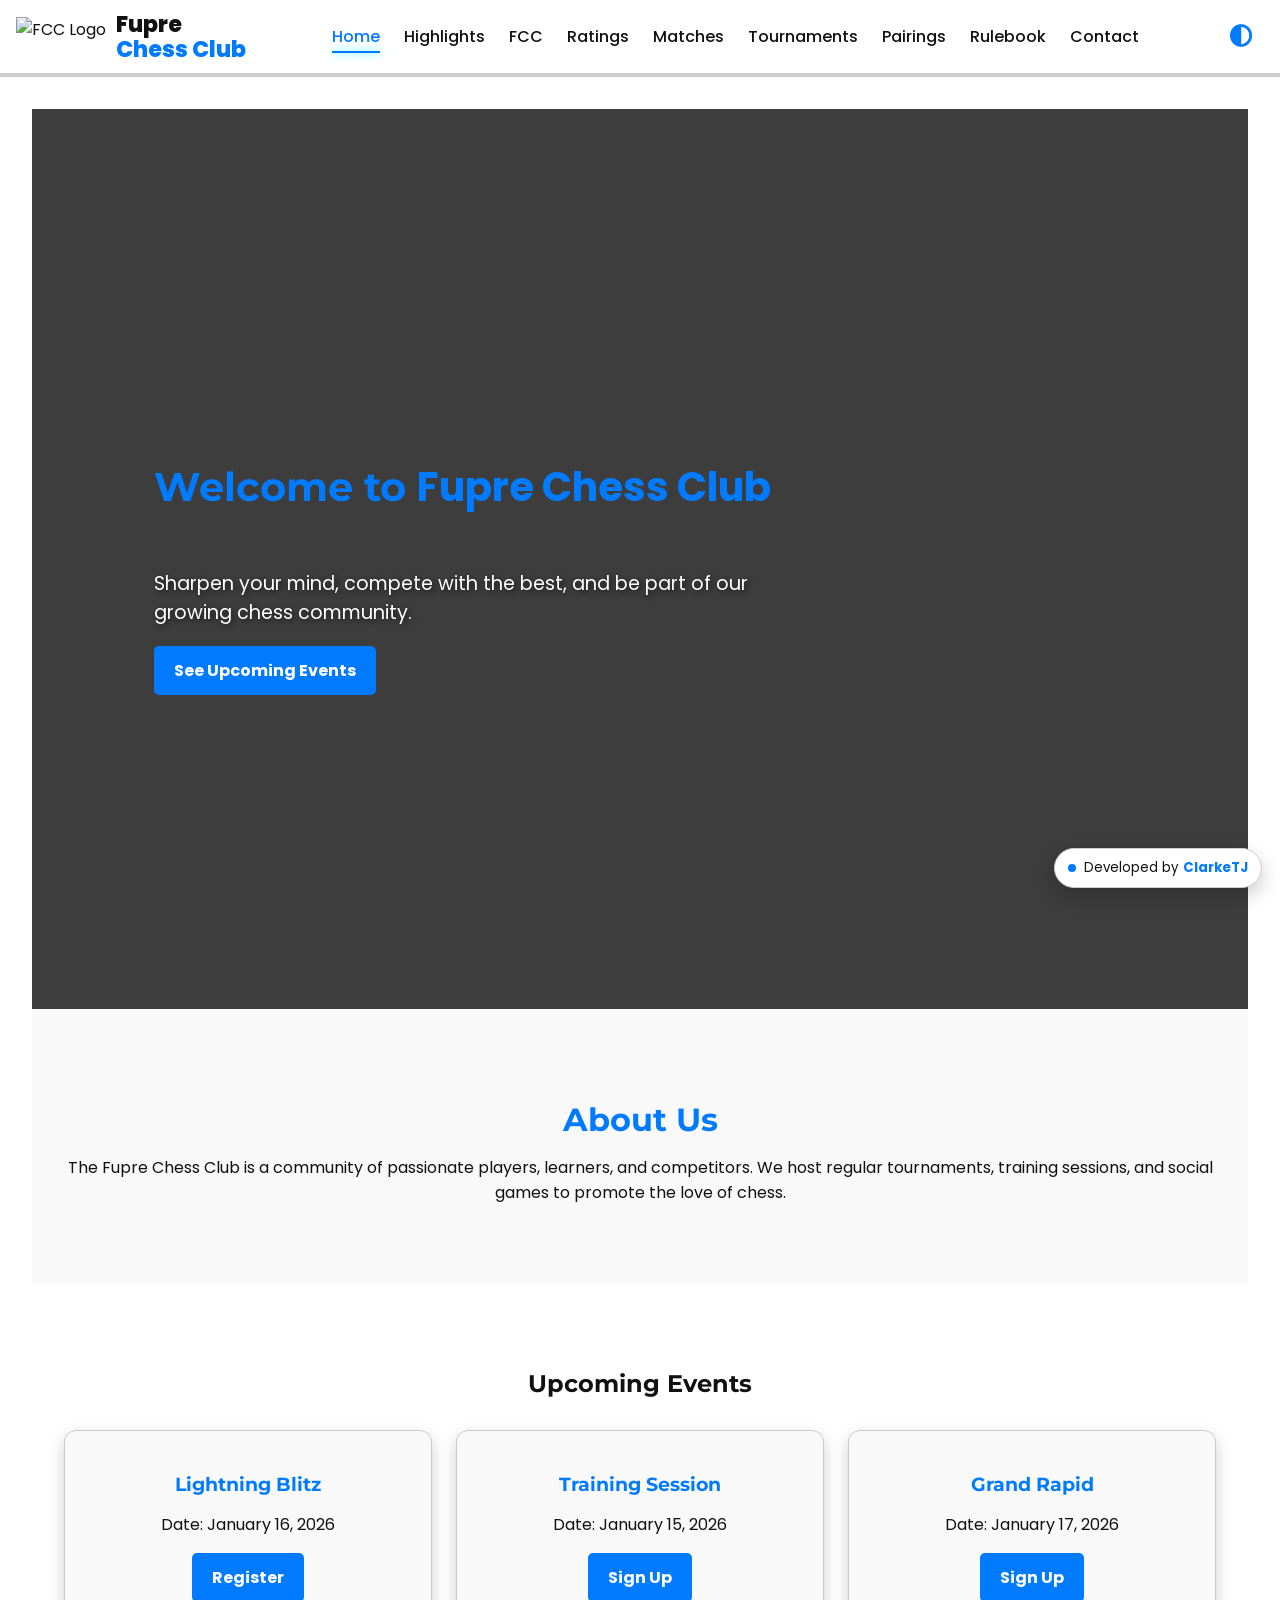
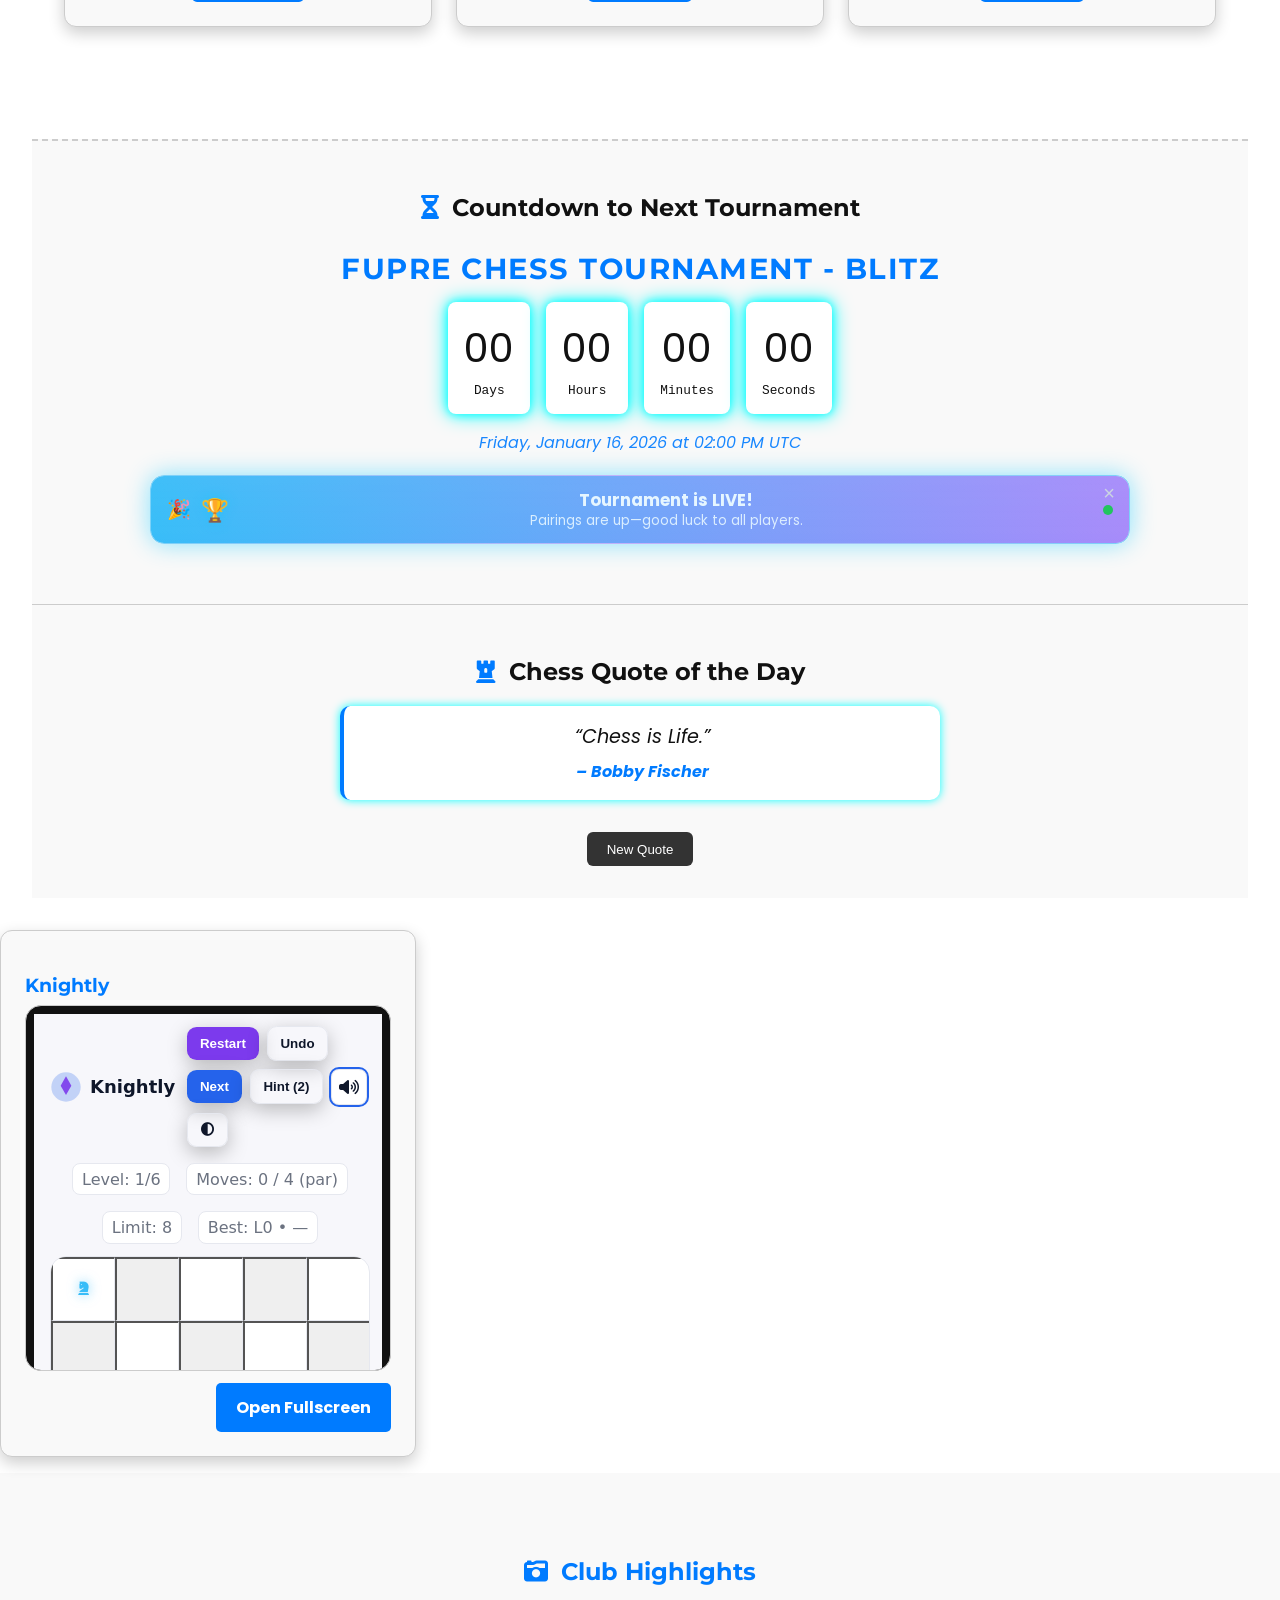
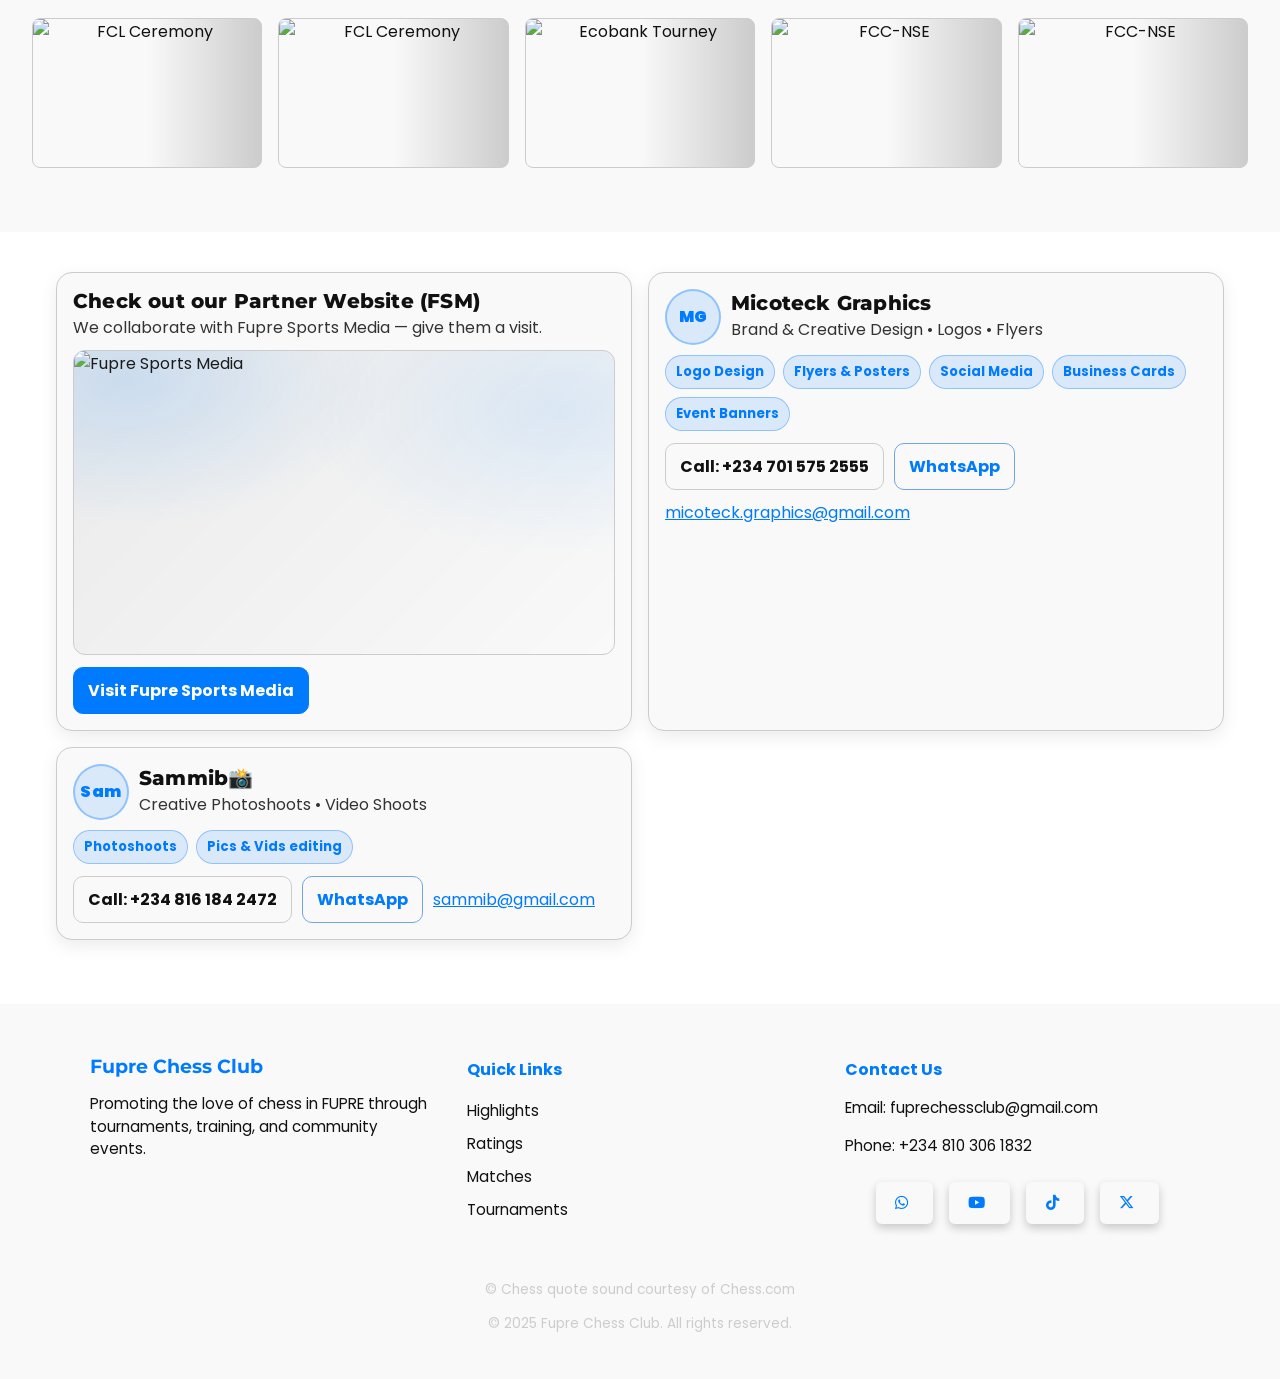
==== commit bd6f5efd: "added spin" ====
--- a/index.html
+++ b/index.html
@@ -420,5 +420,26 @@
         .catch((e) => console.error("❌ SW registration failed", e));
     }
   </script>
+
+  <script>
+  // Check if Font Awesome loaded successfully
+  window.addEventListener("load", () => {
+    const testIcon = document.createElement("i");
+    testIcon.className = "fa-solid fa-check";
+    document.body.appendChild(testIcon);
+
+    // If no Font Awesome styles applied (icon shows as text or empty box), load local copy
+    const isFAWorking = window.getComputedStyle(testIcon).fontFamily.includes("Font Awesome");
+    if (!isFAWorking) {
+      const localFA = document.createElement("link");
+      localFA.rel = "stylesheet";
+      localFA.href = "/assets/css/all.min.css"; // local fallback path
+      document.head.appendChild(localFA);
+      console.warn("⚠️ Font Awesome CDN failed — local fallback loaded.");
+    }
+    testIcon.remove();
+  });
+</script>
+
 </body>
 </html>
--- a/assets/css/styles.css
+++ b/assets/css/styles.css
@@ -3648,7 +3648,55 @@
   color: #fef08a; /* Bright sun-gold */
   filter: drop-shadow(0 0 6px rgba(254, 240, 138, 0.8)) 
           drop-shadow(0 0 12px rgba(253, 224, 71, 0.6)); /* Radiant glow */
-} /* 🏆 Trophy (brightest, spotlight) */
+} /* 🏆 Trophy (brightest, spotlight)  360 spin FCC Trophy*/
+
+
+/* ====== 360 Spin for FCC Trophy ====== */
+.fcc-honors li:nth-child(1) i.icon-visible {
+animation:
+  floatPulse 2.8s ease-in-out infinite alternate,
+  softGlow 3.2s ease-in-out infinite alternate,
+  trophySpin 6s linear infinite,
+  trophyShimmer 4s ease-in-out infinite;
+
+}
+
+@keyframes trophySpin {
+  0%   { transform: rotateY(0deg) translateY(0) scale(1); }
+  50%  { transform: rotateY(180deg) translateY(-3px) scale(1.07); }
+  100% { transform: rotateY(360deg) translateY(0) scale(1); }
+}
+
+.fcc-honors li:nth-child(1) i {
+  transform-style: preserve-3d;
+  backface-visibility: hidden;
+
+}
+
+
+
+/* ====== Trophy Hover / Tap Pause + Glow Boost ====== 
+.fcc-honors li:nth-child(1) i.icon-visible:hover,
+.fcc-honors li:nth-child(1):active i.icon-visible,
+.fcc-honors li:nth-child(1):focus-within i.icon-visible {
+  animation-play-state: paused; /* pause all animations (spin, float, glow) 
+  transform: translateY(-3px) scale(1.2) rotateY(15deg); /* lift and tilt slightly 
+  filter: drop-shadow(0 0 14px rgba(253,224,71,0.95))
+          drop-shadow(0 0 26px rgba(253,224,71,0.75))
+          brightness(1.15);
+  transition: all 0.4s ease;
+  cursor: pointer;
+}
+
+@keyframes trophyShimmer {
+  0%, 100% { filter: brightness(1); }
+  50% { filter: brightness(1.3); }
+}*/
+
+
+
+
+
 
 .fcc-honors li:nth-child(2) i {
   color: #facc15; /* True gold */
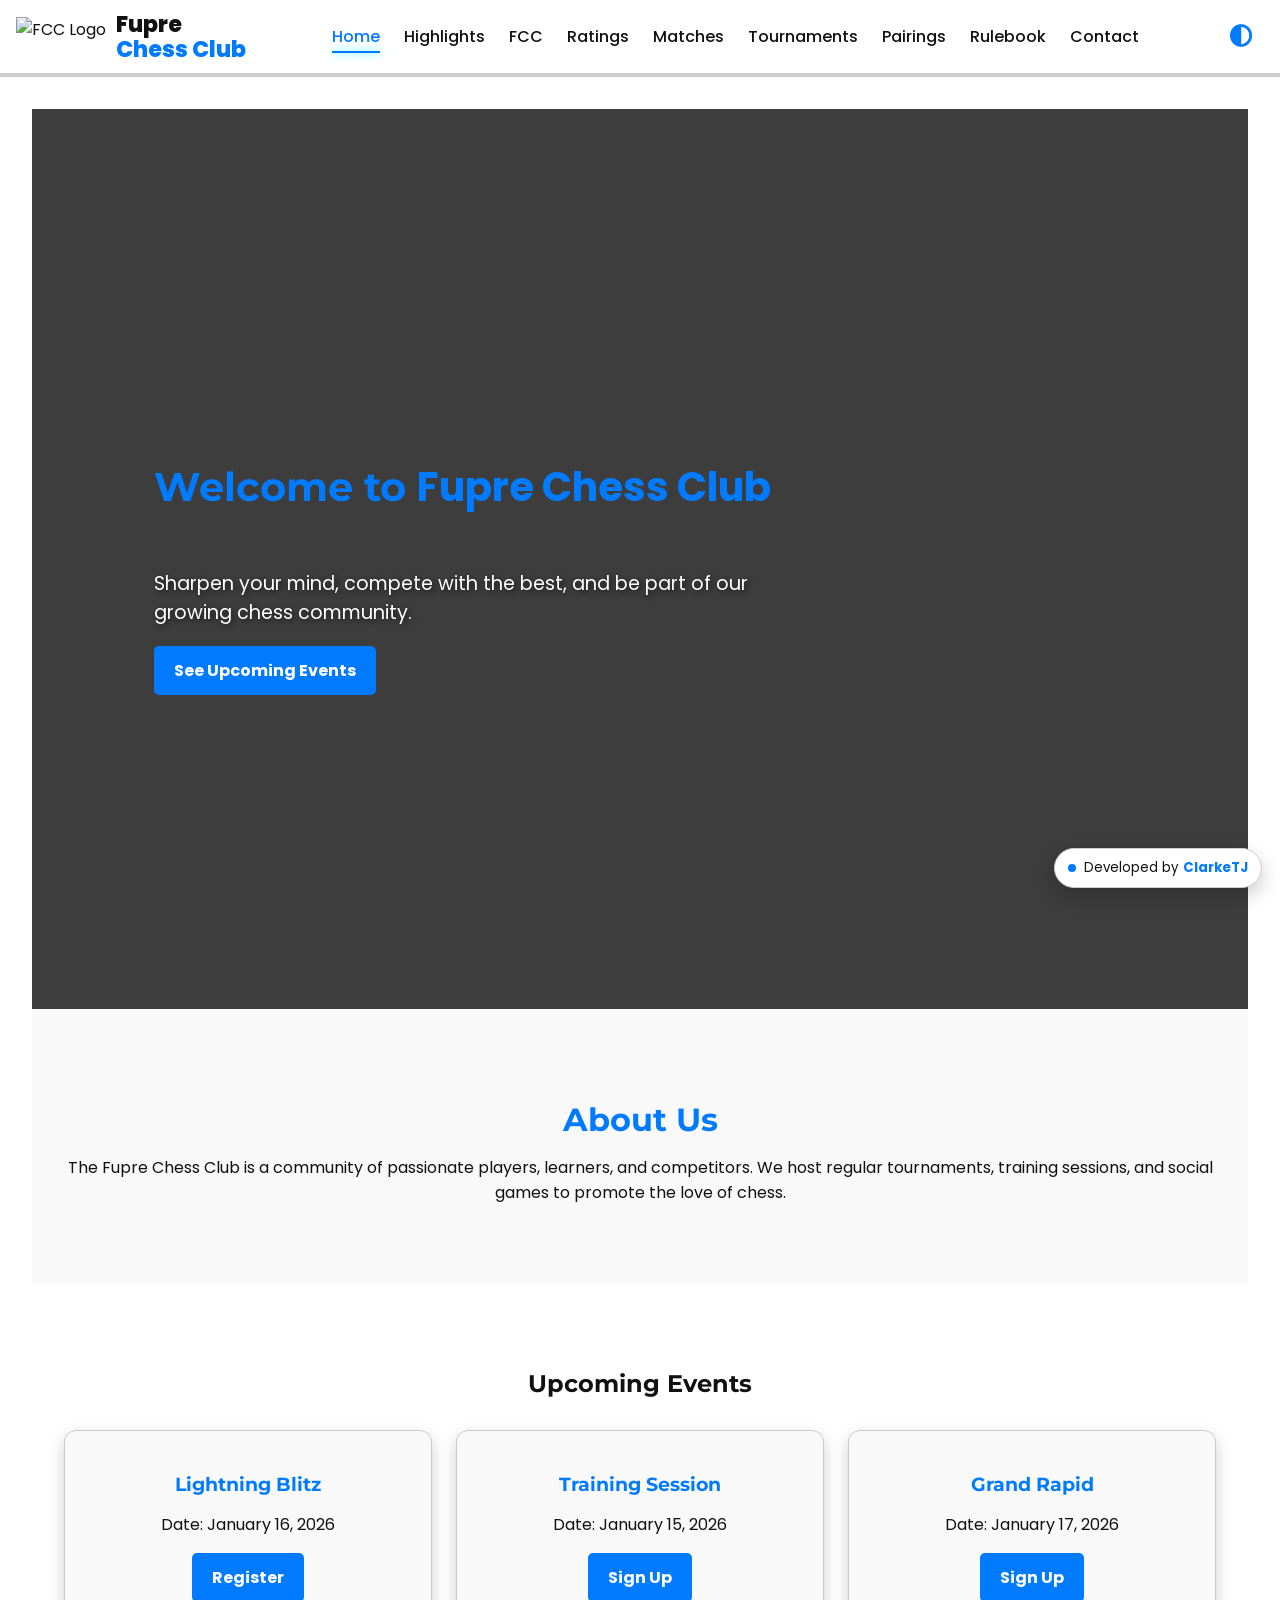
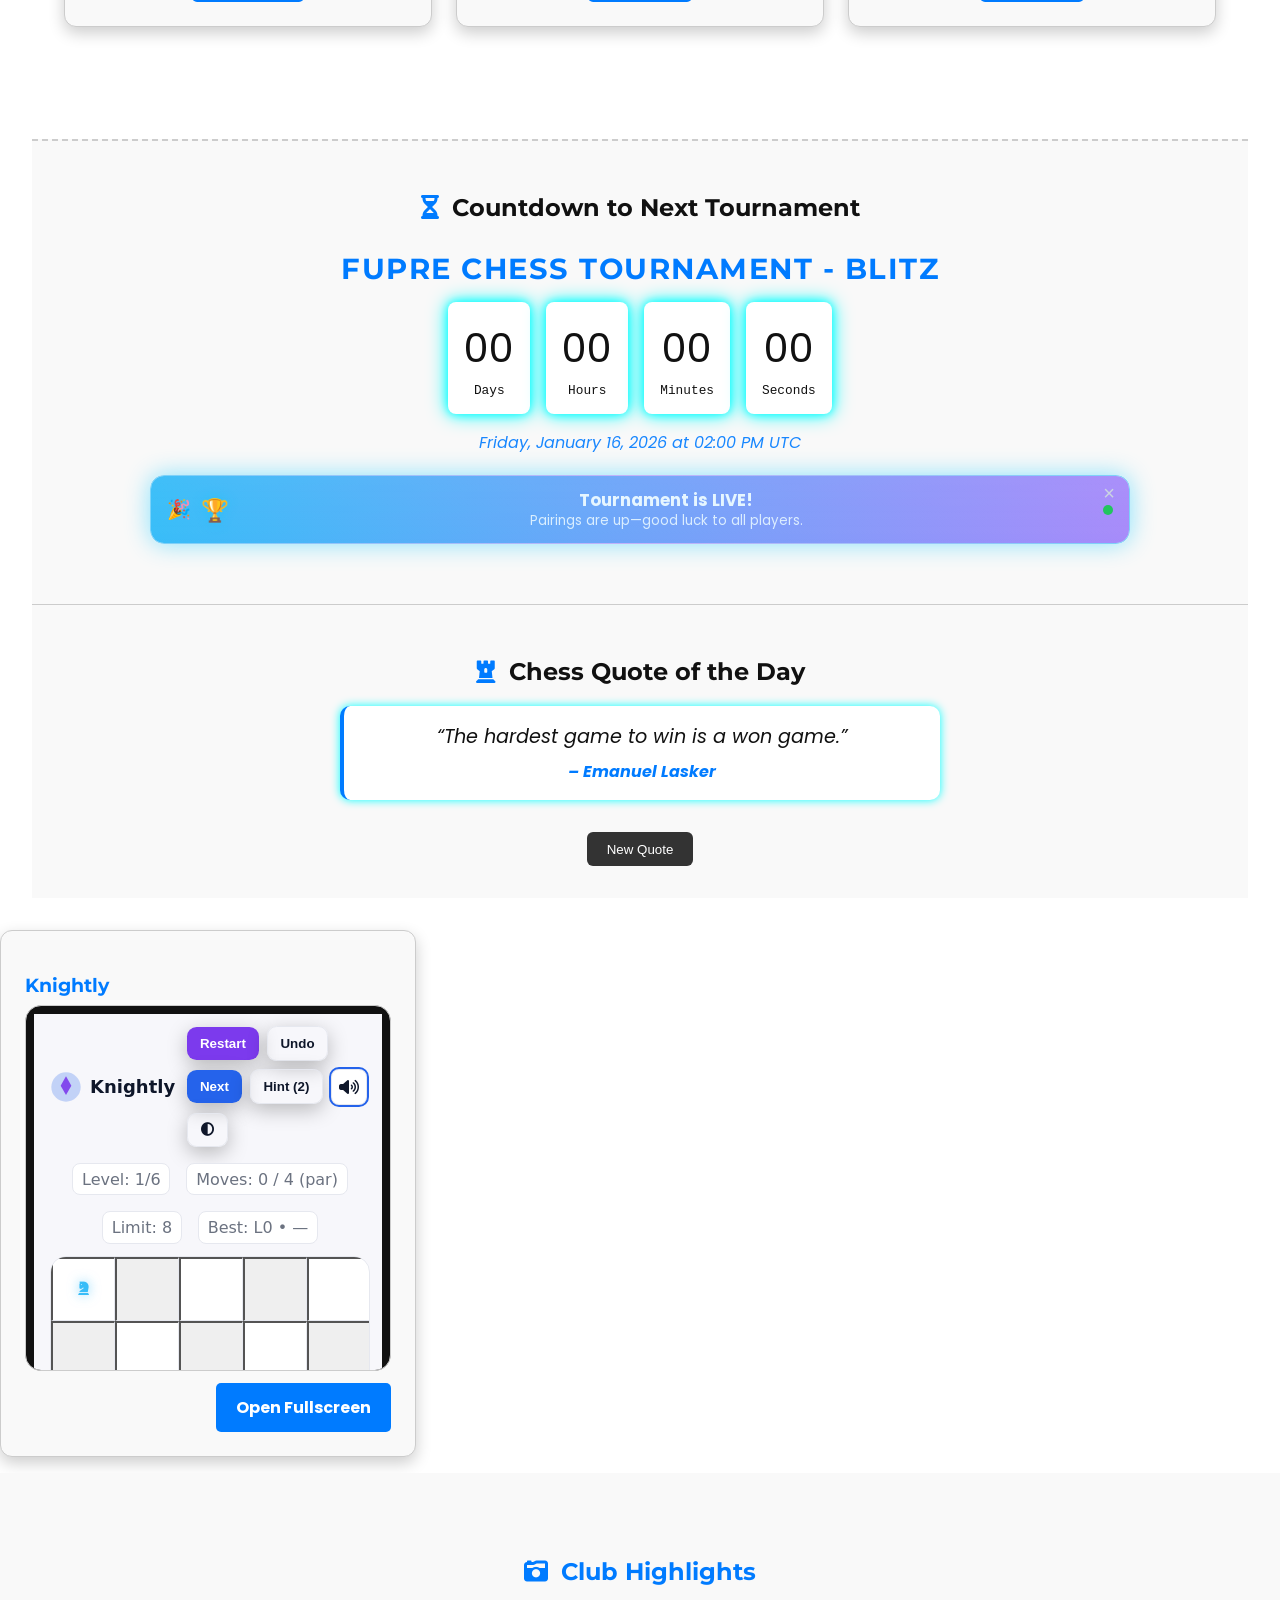
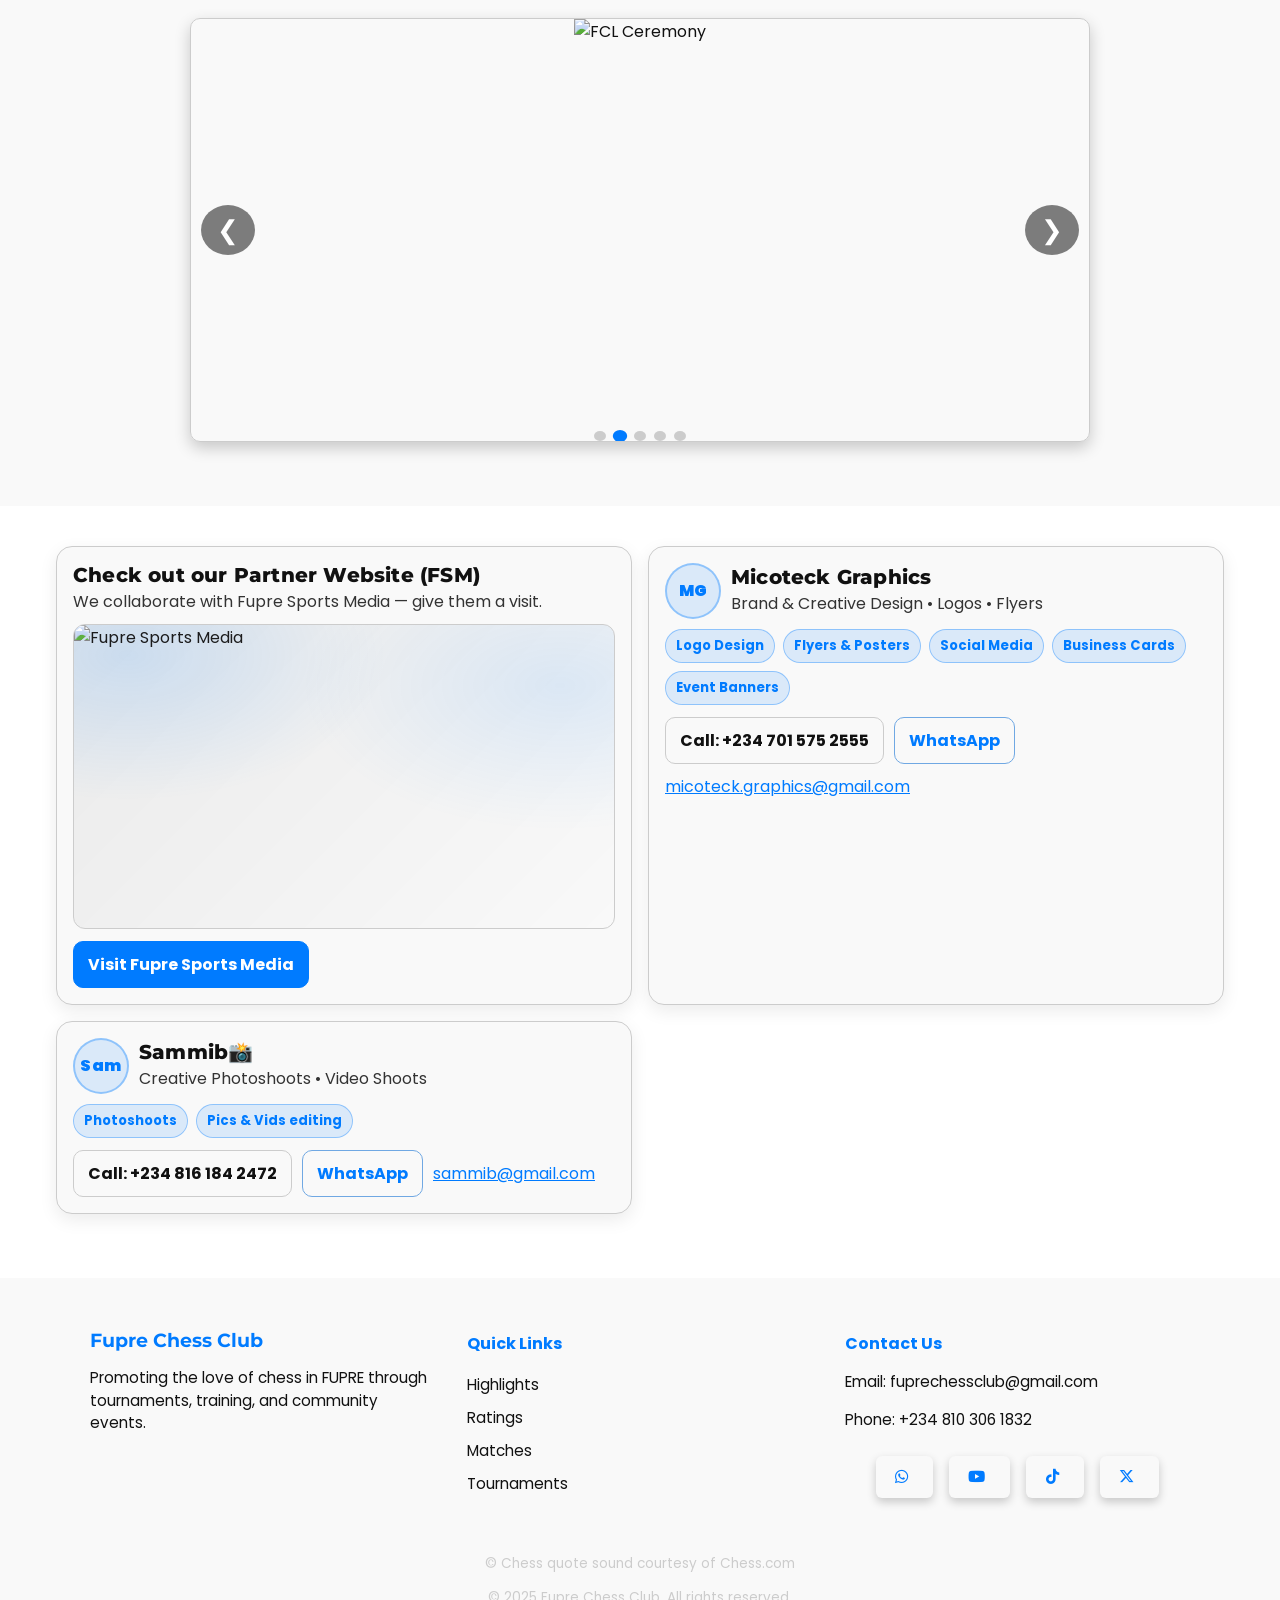
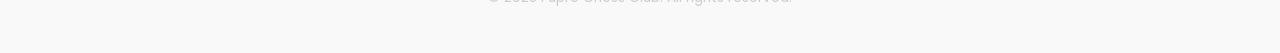
==== commit c5e40fb8: "changed highlight section to auto-slider" ====
--- a/index.html
+++ b/index.html
@@ -215,28 +215,33 @@
 </div>
 
 
-
-  <!-- Gallery -->
-  <section class="gallery">
-<h2><i class="fa-solid fa-camera-retro"></i> Club Highlights</h2>
-
-    <div class="gallery-grid">
-      <div class="gallery-item"><img src="assets/imgs/fcl-events/fcl-ceremony1.jpg" alt="FCL Ceremony" loading="lazy"></div>
-      <div class="gallery-item"><img src="assets/imgs/fcl-events/fcl-ceremony4.jpg" alt="FCL Ceremony" loading="lazy"></div>
-      <div class="gallery-item"><img src="assets/imgs/event_imgs/ecobank.jpg" alt="Ecobank Tourney" loading="lazy"></div>
-      <div class="gallery-item"><img src="assets/imgs/event_imgs/fcc-nse7.jpg" alt="FCC-NSE" loading="lazy"></div>
-      <div class="gallery-item"><img src="assets/imgs/event_imgs/fcc-nse5.jpg" alt="FCC-NSE" loading="lazy"></div>
-    </div>
-  </section>
-
-  
-  <!-- Lightbox -->
-  <div id="lightbox" class="lightbox">
-    <span class="close-btn">&times;</span>
-    <span class="prev-btn">&#10094;</span>
-    <img class="lightbox-img" id="lightbox-img" src="" alt="Expanded view">
-    <span class="next-btn">&#10095;</span>
+<!-- ========== Gallery Section (Auto-Slider + Lightbox) ========== -->
+<section class="gallery">
+  <h2><i class="fa-solid fa-camera-retro"></i> Club Highlights</h2>
+
+  <div class="slider-container">
+    <div class="slider-track">
+      <div class="slide"><img src="assets/imgs/fcl-events/fcl-ceremony1.jpg" alt="FCL Ceremony"></div>
+      <div class="slide"><img src="assets/imgs/fcl-events/fcl-ceremony4.jpg" alt="FCL Ceremony"></div>
+      <div class="slide"><img src="assets/imgs/event_imgs/ecobank.jpg" alt="Ecobank Tourney"></div>
+      <div class="slide"><img src="assets/imgs/event_imgs/fcc-nse7.jpg" alt="FCC-NSE"></div>
+      <div class="slide"><img src="assets/imgs/event_imgs/fcc-nse5.jpg" alt="FCC-NSE"></div>
+    </div>
+
+    <button class="slider-btn prev">&#10094;</button>
+    <button class="slider-btn next">&#10095;</button>
+
+    <div class="slider-dots"></div>
   </div>
+</section>
+
+<!-- Lightbox -->
+<div id="lightbox" class="lightbox">
+  <span class="close-btn">&times;</span>
+  <span class="prev-btn">&#10094;</span>
+  <img class="lightbox-img" id="lightbox-img" src="" alt="Expanded view">
+  <span class="next-btn">&#10095;</span>
+</div>
 
 <!-- === Partner & Designer Pre-Footer  -->
 <section class="fcc-prefooter" aria-label="Partners and Brand Designer">
--- a/assets/css/styles.css
+++ b/assets/css/styles.css
@@ -525,14 +525,16 @@
 }
 
 
-/* ================
-   Gallery Section
-================ */
+
+/* ===========================
+   Auto-Slider Gallery
+=========================== */
 .gallery {
   padding: 4rem 2rem;
   text-align: center;
   background: var(--bg-soft);
   color: var(--text);
+  position: relative;
 }
 
 .gallery h2 {
@@ -540,83 +542,110 @@
   color: var(--accent);
 }
 
-.gallery-grid {
-  display: grid;
-  grid-template-columns: repeat(auto-fit, minmax(220px, 1fr));
-  gap: 1rem;
-}
-
-/* Shimmer placeholder */
-.gallery-item {
+/* --- Slider Container --- */
+.slider-container {
   position: relative;
+  max-width: 900px;
+  margin: 0 auto;
   overflow: hidden;
-  border-radius: 8px;
+  border-radius: 10px;
   border: 1px solid var(--border);
+  box-shadow: 0 6px 16px rgba(0,0,0,0.2);
+}
+
+/* --- Track (holds all slides) --- */
+.slider-track {
+  display: flex;
+  transition: transform 0.7s ease-in-out;
+  width: 100%;
+}
+
+/* --- Each Slide --- */
+.slide {
+  min-width: 100%;
+  height: 400px;
+  overflow: hidden;
+  position: relative;
   cursor: pointer;
-
-  background: linear-gradient(
-    90deg,
-    var(--bg-soft) 25%,
-    var(--border) 50%,
-    var(--bg-soft) 75%
-  );
-  background-size: 200% 100%;
-  animation: shimmer 1.5s infinite linear;
-
-  min-height: 150px; 
-  display: flex;
-  justify-content: center;
-  align-items: center;
-}
-
-/* Stop shimmer when image loads */
-.gallery-item img {
+}
+
+.slide img {
   width: 100%;
   height: 100%;
   object-fit: cover;
-  display: block;
-  animation: none;
-  background: none;
-  transition: transform 0.4s ease;
-}
-
-/* Keyframes for shimmer */
-@keyframes shimmer {
-  0% {
-    background-position: -200% 0;
-  }
-  100% {
-    background-position: 200% 0;
-  }
-}
-
-/* Hover zoom effect (desktop only) */
-@media (min-width: 769px) {
-  .gallery-item:hover img {
-    transform: scale(1.08);
-  }
-}
-
-
-/* Tap zoom effect (mobile) */
+  transition: transform 0.5s ease;
+}
+
+.slide:hover img {
+  transform: scale(1.05);
+}
+
+/* --- Navigation Arrows --- */
+.slider-btn {
+  position: absolute;
+  top: 50%;
+  transform: translateY(-50%);
+  background: rgba(0,0,0,0.5);
+  color: #fff;
+  border: none;
+  padding: 10px 16px;
+  border-radius: 50%;
+  cursor: pointer;
+  font-size: 1.6rem;
+  transition: background 0.3s;
+  z-index: 2;
+}
+
+.slider-btn:hover {
+  background: rgba(0,0,0,0.8);
+}
+
+.slider-btn.prev { left: 10px; }
+.slider-btn.next { right: 10px; }
+
+/* --- Dots --- */
+.slider-dots {
+  display: flex;
+  justify-content: center;
+  gap: 8px;
+  margin-top: 12px;
+}
+
+.slider-dots button {
+  width: 10px;
+  height: 10px;
+  border-radius: 50%;
+  border: none;
+  background: var(--border);
+  cursor: pointer;
+  transition: background 0.3s, transform 0.2s;
+}
+
+.slider-dots button.active {
+  background: var(--accent);
+  transform: scale(1.2);
+}
+
+/* --- Responsive --- */
 @media (max-width: 768px) {
-  .gallery-item:active img,
-  .gallery-item:focus img {
-    transform: scale(1.05);   /* slightly smaller zoom than desktop */
-  }
-}
-
-
-
-/* ================
-   Lightbox
-================ */
+  .slide {
+    height: 250px;
+  }
+
+  .slider-btn {
+    padding: 8px 12px;
+    font-size: 1.2rem;
+  }
+}
+
+/* ===========================
+   Lightbox (unchanged)
+=========================== */
 .lightbox {
-  display: none;              /* hidden by default */
+  display: none;
   position: fixed;
   top: 0; left: 0;
-  width: 100%;
-  height: 100%;
+  width: 100%; height: 100%;
   background: rgba(0,0,0,0.85);
   justify-content: center;
   align-items: center;
@@ -638,9 +667,7 @@
   cursor: pointer;
 }
 
-/* Lightbox nav buttons */
-.prev-btn,
-.next-btn {
+.prev-btn, .next-btn {
   position: absolute;
   top: 50%;
   transform: translateY(-50%);
@@ -660,7 +687,6 @@
 .next-btn:hover {
   background: rgba(0,0,0,0.6);
 }
-
 
 
 /*=================
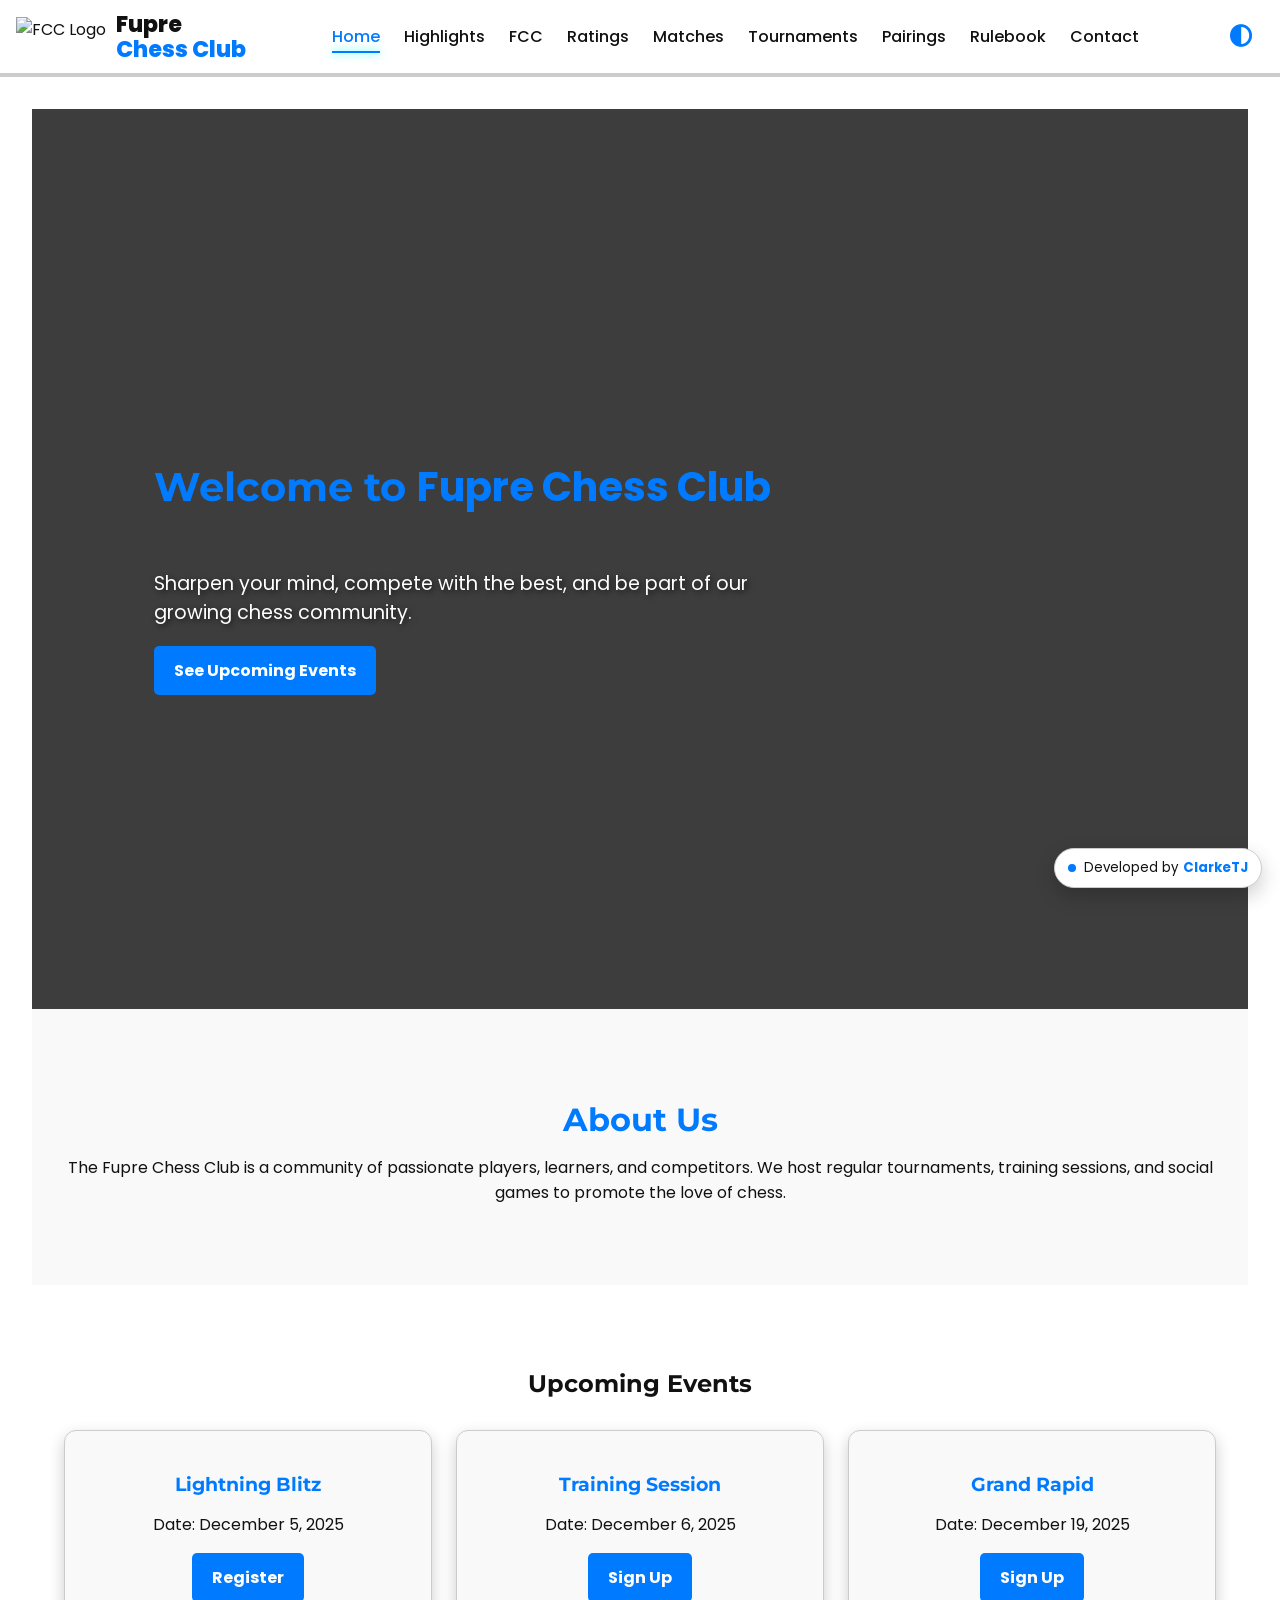
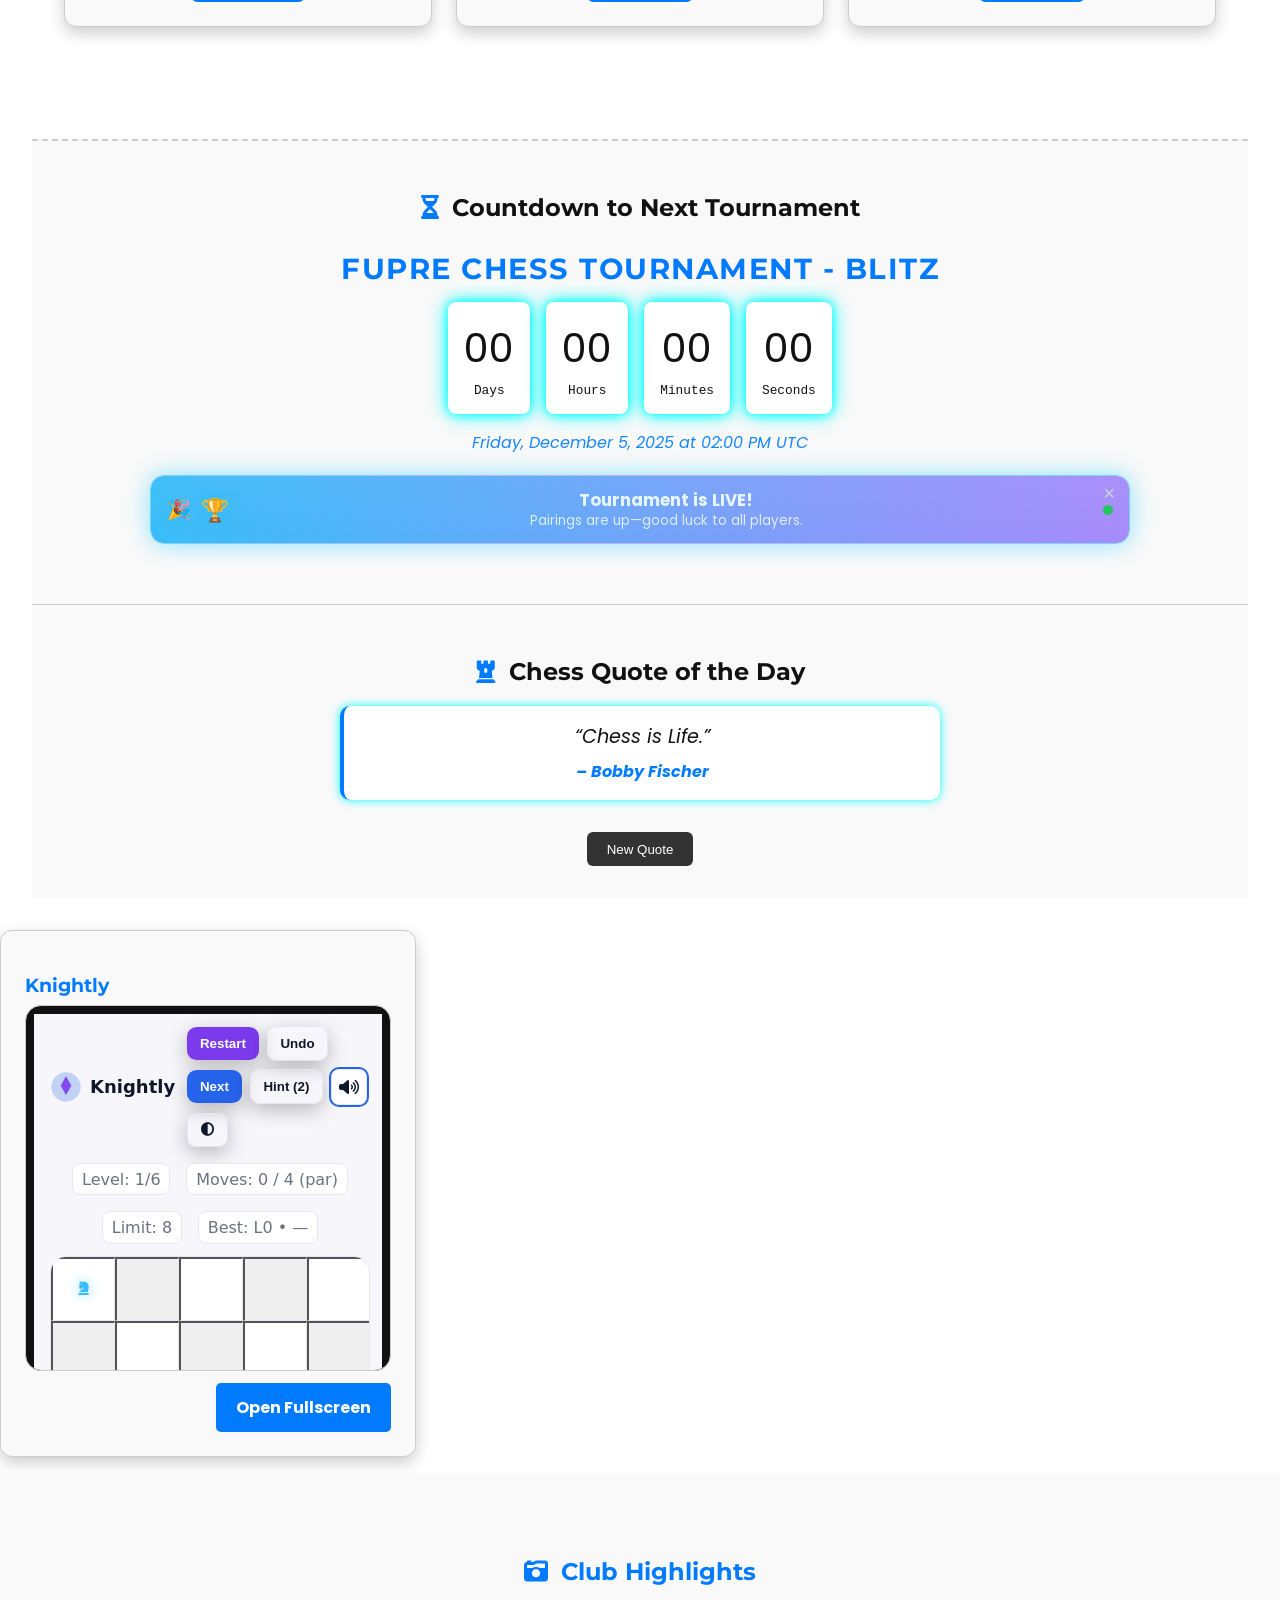
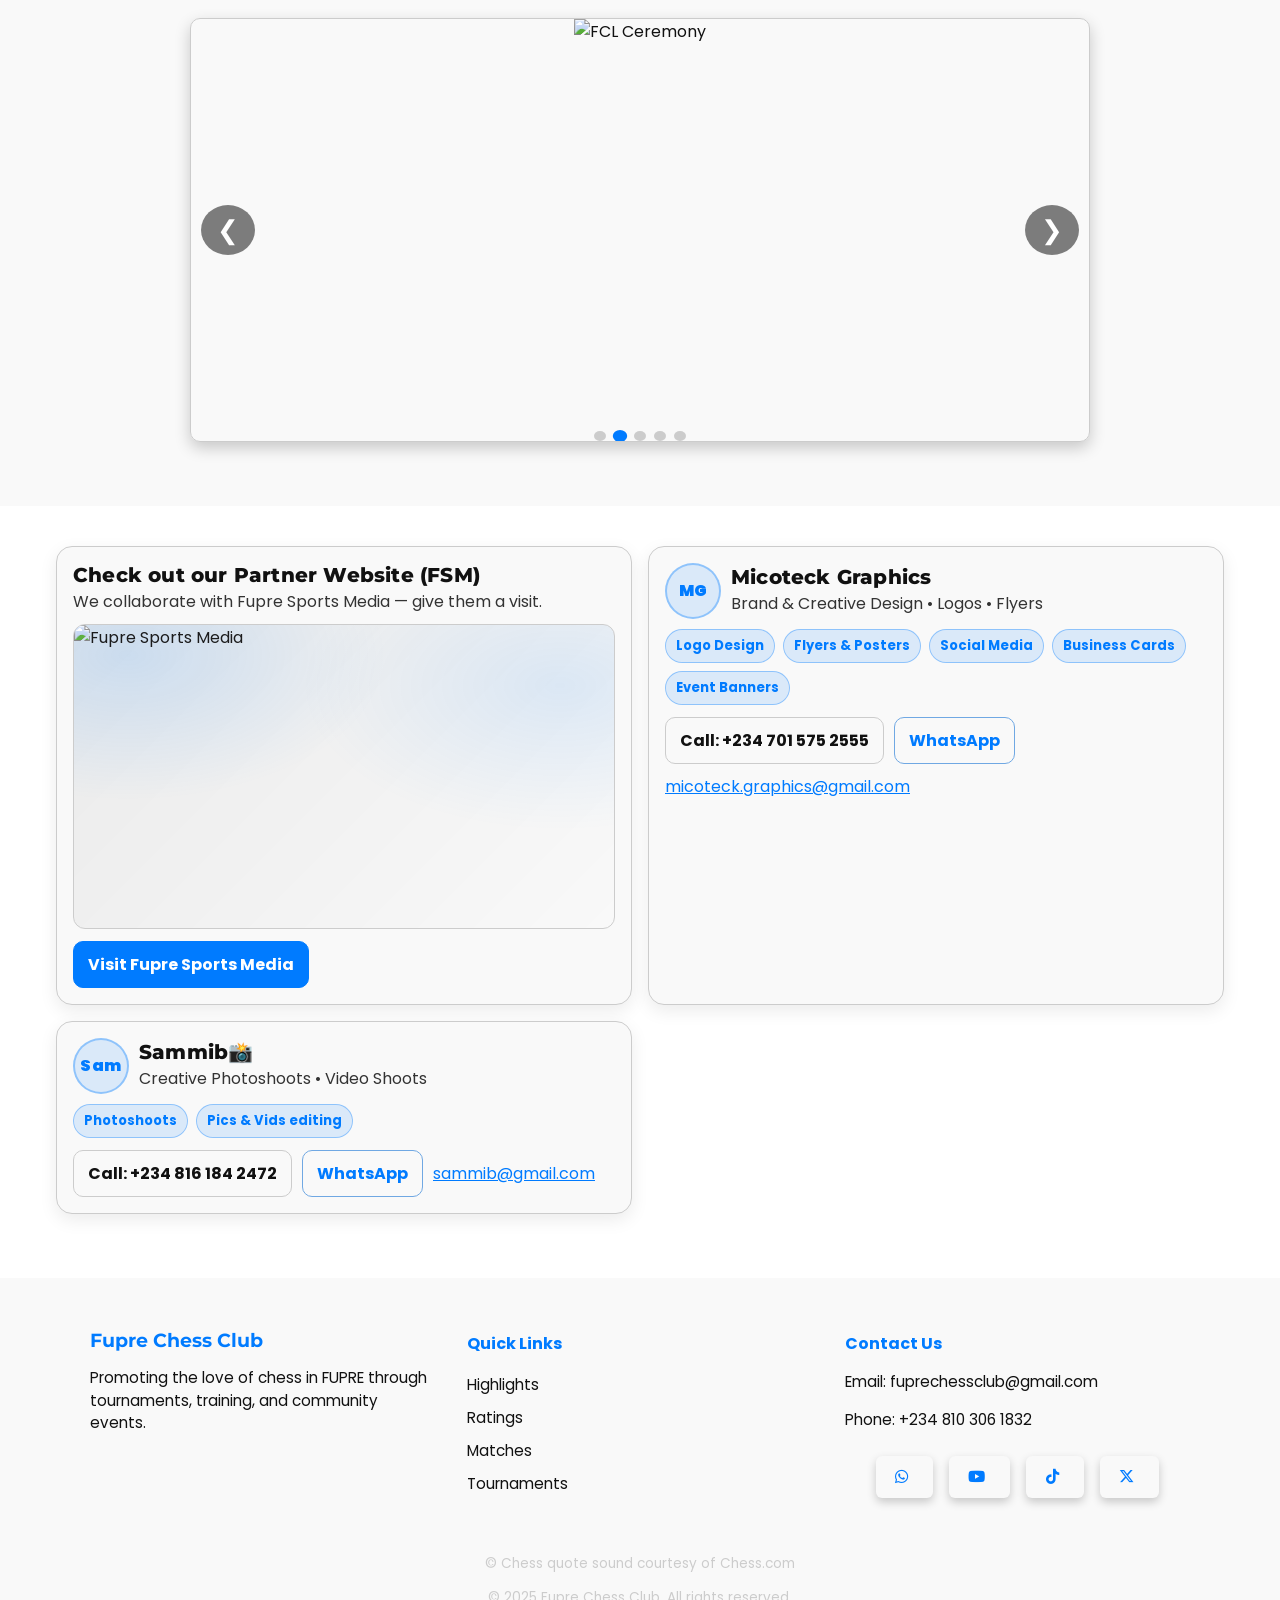
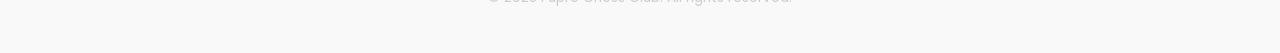
==== commit 8050b8c6: "minor updates" ====
--- a/index.html
+++ b/index.html
@@ -142,17 +142,17 @@
       <div class="cards">
         <div class="card">
           <h3>Lightning Blitz</h3>
-          <p>Date: January 16, 2026</p>
+          <p>Date: December 5, 2025</p>
           <a href="https://forms.gle/c1AgCXnTmdA9GX6M6" target="_blank" class="btn">Register</a>
         </div>
         <div class="card">
           <h3>Training Session</h3>
-          <p>Date: January 15, 2026</p>
+          <p>Date: December 6, 2025</p>
           <a href="https://forms.gle/c1AgCXnTmdA9GX6M6" target="_blank" class="btn">Sign Up</a>
         </div>
         <div class="card">
           <h3>Grand Rapid</h3>
-          <p>Date: January 17, 2026</p>
+          <p>Date: December 19, 2025</p>
           <a href="https://forms.gle/c1AgCXnTmdA9GX6M6" target="_blank" class="btn">Sign Up</a>
         </div>
       </div>
--- a/assets/css/styles.css
+++ b/assets/css/styles.css
@@ -1345,6 +1345,7 @@
   border: none;
   border-radius: 6px;
   font-weight: 600;
+  font-family: 'Poppins', sans-serif;
   cursor: pointer;
   transition: 0.3s ease;
 }
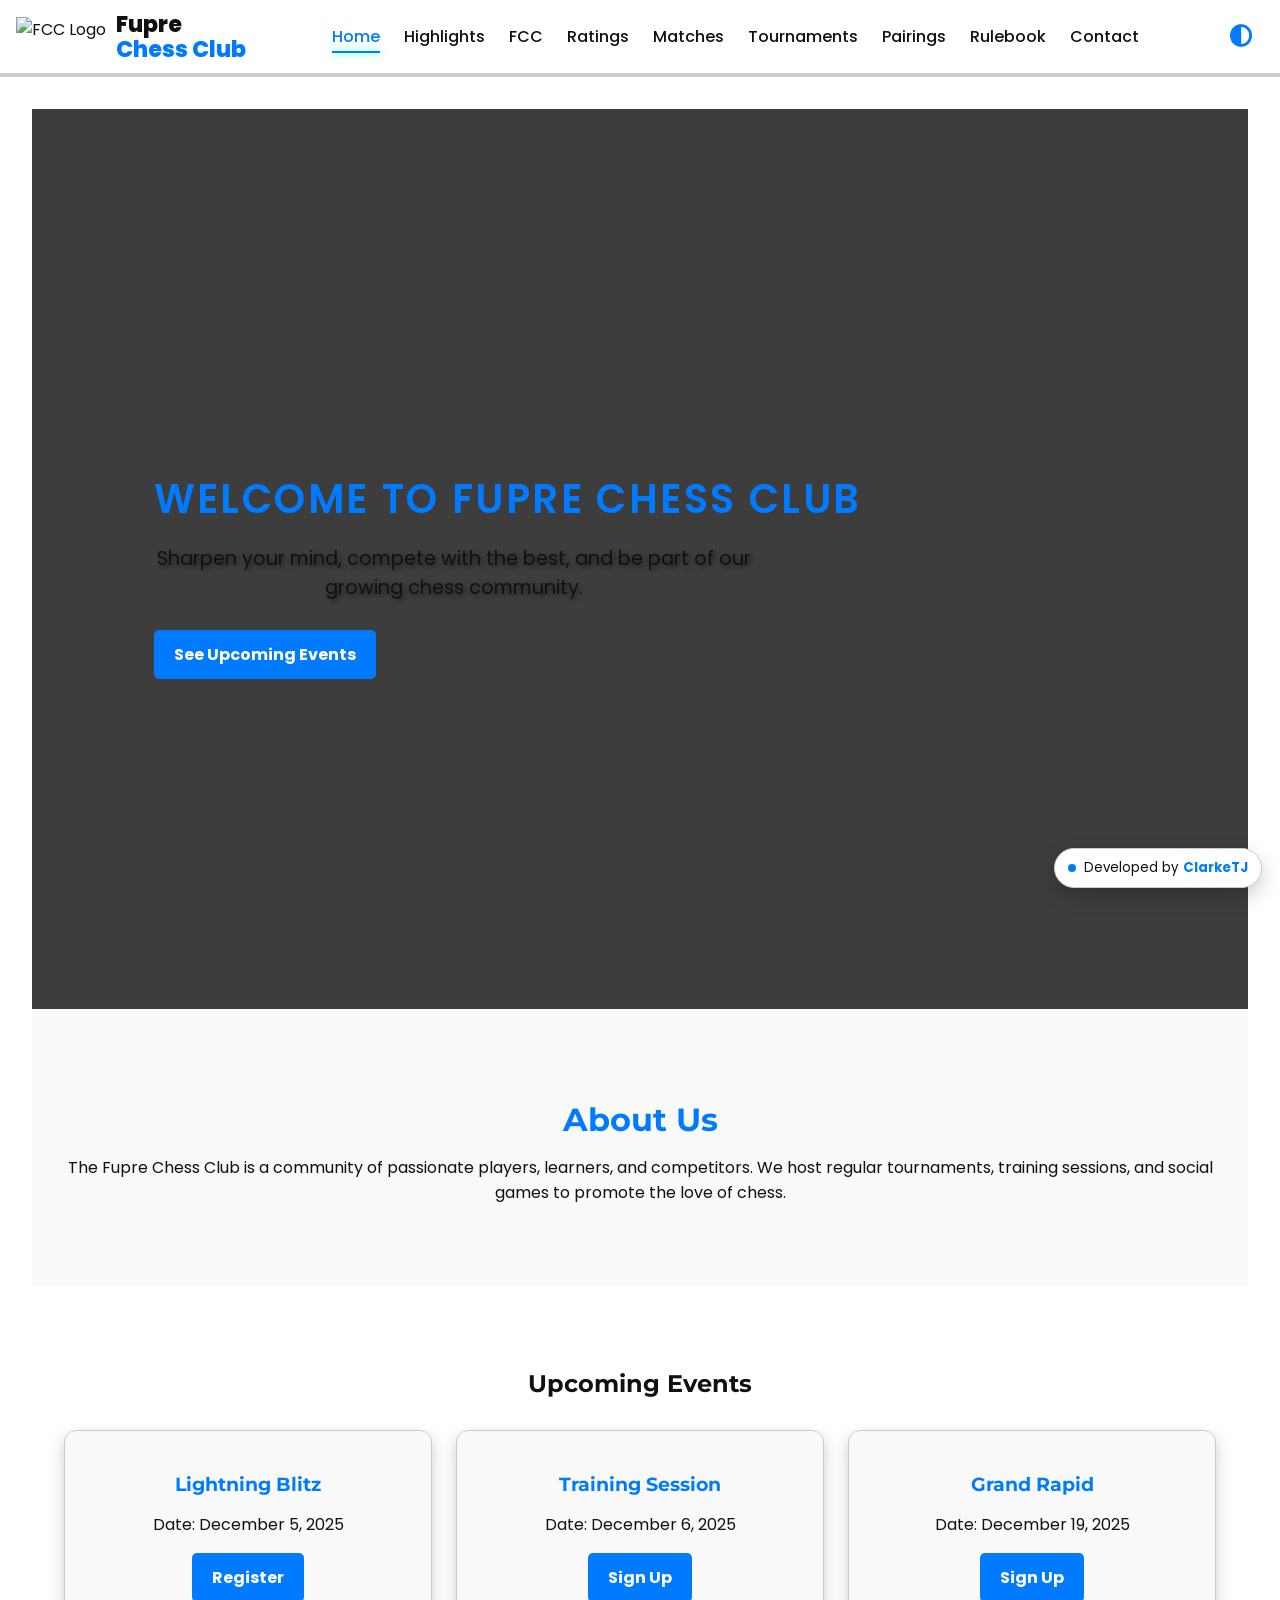
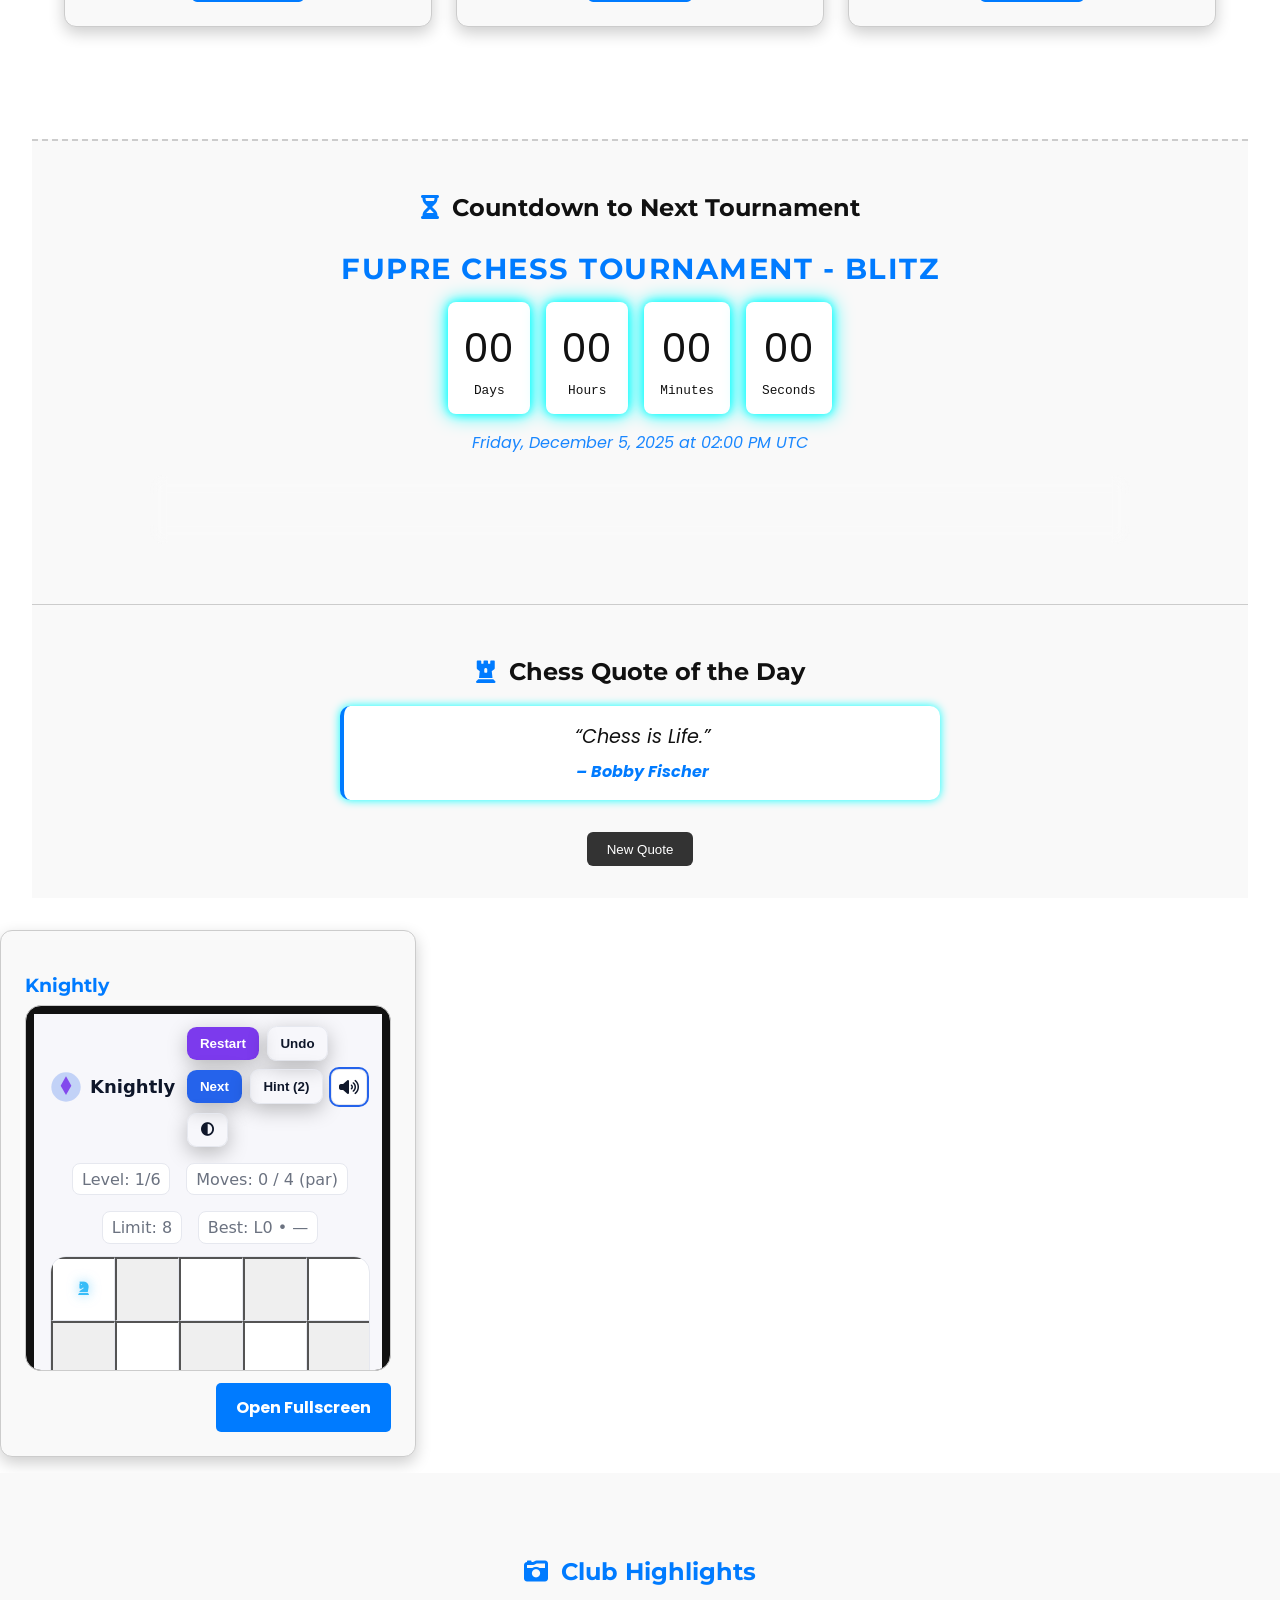
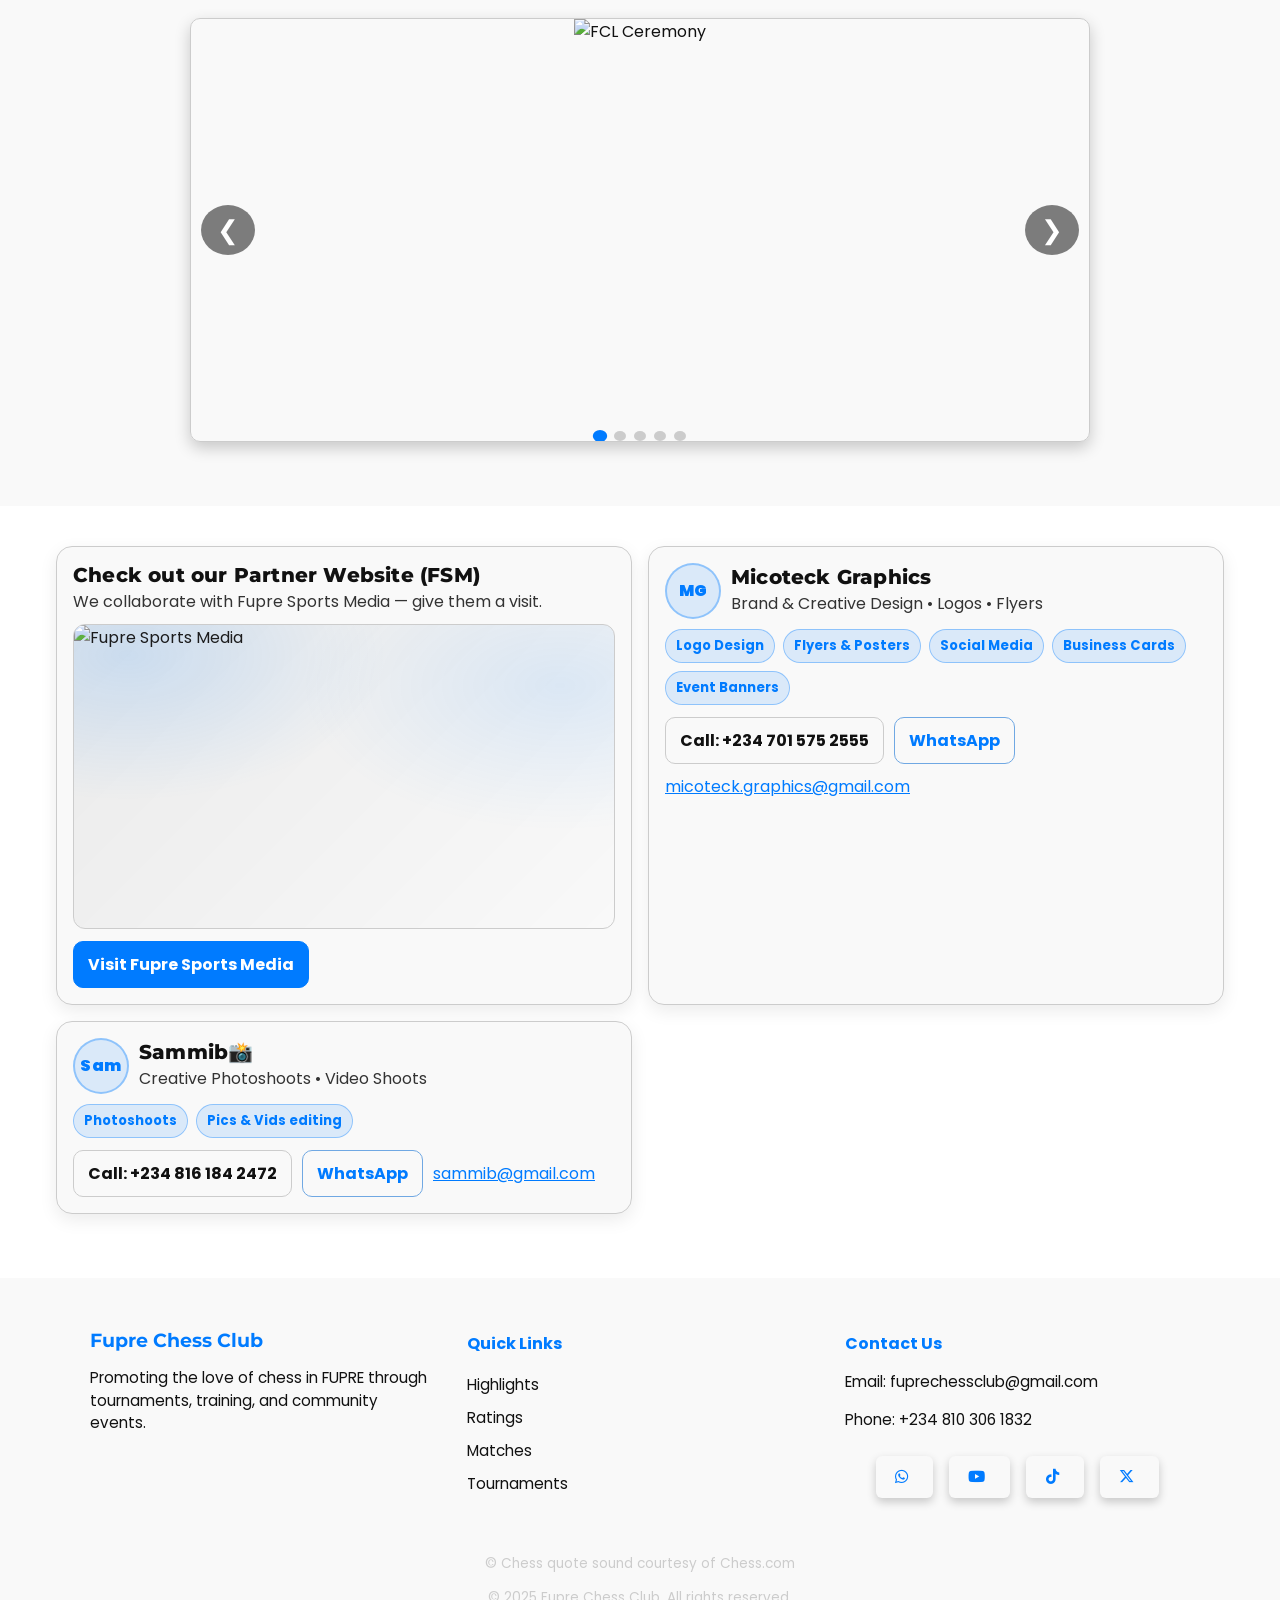
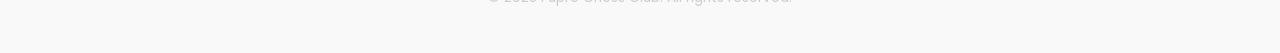
==== commit d3a5413b: "UI/UX improvements dot particles" ====
--- a/index.html
+++ b/index.html
@@ -26,15 +26,14 @@
     });
   </script>
 
-
   <meta name="google-site-verification" content="55AZ8KXOTv3Uglrl0Q4SAnywHfbcs8tfrrTMOa3XYwE" />
   <meta charset="UTF-8" />
   <meta name="viewport" content="width=device-width, initial-scale=1.0" />
-<meta name="robots" content="index, follow">
-<meta name="googlebot" content="index, follow">
-<meta name="author" content="Fupre Chess Club">
-<meta name="application-name" content="Fupre Chess Club">
-<meta name="referrer" content="origin-when-cross-origin">
+  <meta name="robots" content="index, follow">
+  <meta name="googlebot" content="index, follow">
+  <meta name="author" content="Fupre Chess Club">
+  <meta name="application-name" content="Fupre Chess Club">
+  <meta name="referrer" content="origin-when-cross-origin">
 
   <title>Fupre Chess Club</title>
 
@@ -70,7 +69,6 @@
   <!-- Site CSS & scripts -->
   <link rel="stylesheet" href="assets/css/styles.css" />
   <script defer src="assets/js/script.js"></script>
-
 </head>
 
 <body class="preload">
@@ -81,6 +79,36 @@
       <div class="splash-progress"></div>
     </div>
   </div>
+
+  <!-- Floating particles background -->
+  <div class="particles-bg">
+    <div class="particle"></div>
+    <div class="particle"></div>
+    <div class="particle"></div>
+    <div class="particle"></div>
+    <div class="particle"></div>
+    <div class="particle"></div>
+    <div class="particle"></div>
+    <div class="particle"></div>
+    <div class="particle"></div>
+    <div class="particle"></div>
+    <div class="particle"></div>
+    <div class="particle"></div>
+    <div class="particle"></div>
+    <div class="particle"></div>
+    <div class="particle"></div>
+  </div>
+
+
+<!-- Floating Chess Pieces Background -->
+<div class="fx-chess-bg">
+  <span class="chess-piece cp-1">♞</span> <!-- knight -->
+  <span class="chess-piece cp-2">♛</span> <!-- queen -->
+  <span class="chess-piece cp-3">♖</span> <!-- rook -->
+  <span class="chess-piece cp-4">♔</span> <!-- king -->
+  <span class="chess-piece cp-5">♙</span> <!-- pawn -->
+</div>
+
 
   <!-- Navbar -->
   <header class="navbar">
@@ -113,19 +141,30 @@
   </header>
 
   <main class="main-content">
-    <section class="hero">
-      <h1>Welcome to <span>Fupre Chess Club</span></h1>
-      <p style="color:white;">Sharpen your mind, compete with the best, and be part of our growing chess community.</p>
-      <a href="#events" class="btn bounce">See Upcoming Events</a>
-
-      <!-- Install / Update CTA -->
-      <button id="install-btn" class="is-hidden" aria-live="polite">
-        <span class="icon">📲</span>
-        <span class="label">Install App</span>
-      </button>
-
-      <div id="toast" aria-live="polite" aria-atomic="true"></div>
-    </section>
+    <!-- ================= HERO WITH SIMPLE ROTATOR ================= -->
+   <section class="hero">
+  <div class="hero-inner">
+    <h1 class="hero-rotator-title">
+      <span class="hero-rotator-set active">Welcome to Fupre Chess Club</span>
+      <span class="hero-rotator-set">Where strategy meets community</span>
+      <span class="hero-rotator-set">Every move tells your story</span>
+    </h1>
+
+    <p class="hero-subtitle">
+      Sharpen your mind, compete with the best, and be part of our growing chess community.
+    </p>
+
+    <a href="#events" class="btn bounce">See Upcoming Events</a>
+
+    <!-- Install / Update CTA -->
+    <button id="install-btn" class="is-hidden" aria-live="polite">
+      <span class="icon">📲</span>
+      <span class="label">Install App</span>
+    </button>
+
+    <div id="toast" aria-live="polite" aria-atomic="true"></div>
+  </div>
+</section>
 
     <section class="about">
       <h2>About Us</h2>
@@ -133,9 +172,6 @@
       We host regular tournaments, training sessions, and social games to promote the love of chess.</p>
     </section>
 
-
-
-    
     <!-- Events -->
     <section class="events" id="events">
       <h2>Upcoming Events</h2>
@@ -201,137 +237,133 @@
     </section>
   </main>
 
-  
-    <div class="game-panels">
-<article class="card game-card" aria-label="Chess Adventure">
-  <h3>Knightly</h3>
-  <div class="game-embed">
-    <iframe src="games/chess-adventure/chess-adventure.html" title="Chess Adventure" loading="lazy" referrerpolicy="no-referrer" sandbox="allow-scripts allow-same-origin"></iframe>
+  <div class="game-panels">
+    <article class="card game-card" aria-label="Chess Adventure">
+      <h3>Knightly</h3>
+      <div class="game-embed">
+        <iframe src="games/chess-adventure/chess-adventure.html" title="Chess Adventure" loading="lazy" referrerpolicy="no-referrer" sandbox="allow-scripts allow-same-origin"></iframe>
+      </div>
+      <div class="game-actions">
+        <a class="btn" href="games/chess-adventure/chess-adventure.html" target="_blank" rel="noopener">Open Fullscreen</a>
+      </div>
+    </article>
   </div>
-  <div class="game-actions">
-    <a class="btn" href="games/chess-adventure/chess-adventure.html" target="_blank" rel="noopener">Open Fullscreen</a>
+
+  <!-- ========== Gallery Section (Auto-Slider + Lightbox) ========== -->
+  <section class="gallery">
+    <h2><i class="fa-solid fa-camera-retro"></i> Club Highlights</h2>
+
+    <div class="slider-container">
+      <div class="slider-track">
+        <div class="slide"><img src="assets/imgs/fcl-events/fcl-ceremony1.jpg" alt="FCL Ceremony"></div>
+        <div class="slide"><img src="assets/imgs/fcl-events/fcl-ceremony4.jpg" alt="FCL Ceremony"></div>
+        <div class="slide"><img src="assets/imgs/event_imgs/ecobank.jpg" alt="Ecobank Tourney"></div>
+        <div class="slide"><img src="assets/imgs/event_imgs/fcc-nse7.jpg" alt="FCC-NSE"></div>
+        <div class="slide"><img src="assets/imgs/event_imgs/fcc-nse5.jpg" alt="FCC-NSE"></div>
+      </div>
+
+      <button class="slider-btn prev">&#10094;</button>
+      <button class="slider-btn next">&#10095;</button>
+
+      <div class="slider-dots"></div>
+    </div>
+  </section>
+
+  <!-- Lightbox -->
+  <div id="lightbox" class="lightbox">
+    <span class="close-btn">&times;</span>
+    <span class="prev-btn">&#10094;</span>
+    <img class="lightbox-img" id="lightbox-img" src="" alt="Expanded view">
+    <span class="next-btn">&#10095;</span>
   </div>
-</article>
-</div>
-
-
-<!-- ========== Gallery Section (Auto-Slider + Lightbox) ========== -->
-<section class="gallery">
-  <h2><i class="fa-solid fa-camera-retro"></i> Club Highlights</h2>
-
-  <div class="slider-container">
-    <div class="slider-track">
-      <div class="slide"><img src="assets/imgs/fcl-events/fcl-ceremony1.jpg" alt="FCL Ceremony"></div>
-      <div class="slide"><img src="assets/imgs/fcl-events/fcl-ceremony4.jpg" alt="FCL Ceremony"></div>
-      <div class="slide"><img src="assets/imgs/event_imgs/ecobank.jpg" alt="Ecobank Tourney"></div>
-      <div class="slide"><img src="assets/imgs/event_imgs/fcc-nse7.jpg" alt="FCC-NSE"></div>
-      <div class="slide"><img src="assets/imgs/event_imgs/fcc-nse5.jpg" alt="FCC-NSE"></div>
-    </div>
-
-    <button class="slider-btn prev">&#10094;</button>
-    <button class="slider-btn next">&#10095;</button>
-
-    <div class="slider-dots"></div>
-  </div>
-</section>
-
-<!-- Lightbox -->
-<div id="lightbox" class="lightbox">
-  <span class="close-btn">&times;</span>
-  <span class="prev-btn">&#10094;</span>
-  <img class="lightbox-img" id="lightbox-img" src="" alt="Expanded view">
-  <span class="next-btn">&#10095;</span>
-</div>
-
-<!-- === Partner & Designer Pre-Footer  -->
-<section class="fcc-prefooter" aria-label="Partners and Brand Designer">
-  <div class="fcc-prefooter-grid">
-
-    <!-- Partner website card -->
-    <article class="fcc-card fcc-partner">
-      <header class="fcc-card-head">
-        <h3 class="fcc-card-title">Check out our Partner Website (FSM)</h3>
-        <p class="fcc-muted">We collaborate with Fupre Sports Media — give them a visit.</p>
-      </header>
-
-      <figure class="fcc-partner-hero">
-        <img
-          src="assets/imgs/fsmpic.png"
-          alt="Fupre Sports Media"
-          class="fcc-partner-img"
-          loading="lazy"
-          decoding="async"
-        />
-      </figure>
-
-      <div class="fcc-actions">
-        <a class="fcc-btn fcc-btn-accent"
-           href="https://fupre-sports-media-web.vercel.app"
-           target="_blank" rel="noopener">
-          Visit Fupre Sports Media
-        </a>
-      </div>
-    </article>
-
-    <!-- Brand designer card -->
-     
-    <article class="fcc-card fcc-designer">
-      <header class="fcc-card-head fcc-designer-head">
-        <div class="fcc-avatar" aria-hidden="true">MG</div>
-        <div>
-          <h3 class="fcc-card-title">Micoteck Graphics</h3>
-          <p class="fcc-muted">Brand &amp; Creative Design • Logos • Flyers</p>
-        </div>
-      </header>
-
-      <ul class="fcc-chiplist" aria-label="Services">
-        <li class="fcc-chip">Logo Design</li>
-        <li class="fcc-chip">Flyers &amp; Posters</li>
-        <li class="fcc-chip">Social Media</li>
-        <li class="fcc-chip">Business Cards</li>
-        <li class="fcc-chip">Event Banners</li>
-      </ul>
-
-      <div class="fcc-contact">
-        <a class="fcc-btn" href="tel:+2347015752555">Call: +234 701 575 2555</a>
-        <a class="fcc-btn fcc-btn-outline"
-           href="https://wa.me/2347015752555"
-           target="_blank" rel="noopener">WhatsApp</a>
-        <a class="fcc-link" href="mailto:micoteck.graphics@gmail.com">
-          micoteck.graphics@gmail.com
-        </a>
-      </div>
-    </article>
-
-    <article class="fcc-card fcc-designer">
-      <header class="fcc-card-head fcc-designer-head">
-        <div class="fcc-avatar" aria-hidden="true">Sam</div>
-        <div>
-          <h3 class="fcc-card-title">Sammib📸</h3>
-          <p class="fcc-muted">Creative Photoshoots • Video Shoots</p>
-        </div>
-      </header>
-
-      <ul class="fcc-chiplist" aria-label="Services">
-        <li class="fcc-chip">Photoshoots</li>
-        <li class="fcc-chip">Pics &amp; Vids editing</li>
-      </ul>
-
-      <div class="fcc-contact">
-        <a class="fcc-btn" href="tel:+2348161842472">Call: +234 816 184 2472</a>
-        <a class="fcc-btn fcc-btn-outline"
-           href="https://wa.me/2348161842472"
-           target="_blank" rel="noopener">WhatsApp</a>
-        <a class="fcc-link" href="mailto:sammib@gmail.com">
-          sammib@gmail.com
-        </a>
-      </div>
-    </article>
-
-  </div>
-</section>
-<!-- === /Pre-Footer === -->
-
+
+  <!-- === Partner & Designer Pre-Footer  -->
+  <section class="fcc-prefooter" aria-label="Partners and Brand Designer">
+    <div class="fcc-prefooter-grid">
+
+      <!-- Partner website card -->
+      <article class="fcc-card fcc-partner">
+        <header class="fcc-card-head">
+          <h3 class="fcc-card-title">Check out our Partner Website (FSM)</h3>
+          <p class="fcc-muted">We collaborate with Fupre Sports Media — give them a visit.</p>
+        </header>
+
+        <figure class="fcc-partner-hero">
+          <img
+            src="assets/imgs/fsmpic.png"
+            alt="Fupre Sports Media"
+            class="fcc-partner-img"
+            loading="lazy"
+            decoding="async"
+          />
+        </figure>
+
+        <div class="fcc-actions">
+          <a class="fcc-btn fcc-btn-accent"
+             href="https://fupre-sports-media-web.vercel.app"
+             target="_blank" rel="noopener">
+            Visit Fupre Sports Media
+          </a>
+        </div>
+      </article>
+
+      <!-- Brand designer card -->
+      <article class="fcc-card fcc-designer">
+        <header class="fcc-card-head fcc-designer-head">
+          <div class="fcc-avatar" aria-hidden="true">MG</div>
+          <div>
+            <h3 class="fcc-card-title">Micoteck Graphics</h3>
+            <p class="fcc-muted">Brand &amp; Creative Design • Logos • Flyers</p>
+          </div>
+        </header>
+
+        <ul class="fcc-chiplist" aria-label="Services">
+          <li class="fcc-chip">Logo Design</li>
+          <li class="fcc-chip">Flyers &amp; Posters</li>
+          <li class="fcc-chip">Social Media</li>
+          <li class="fcc-chip">Business Cards</li>
+          <li class="fcc-chip">Event Banners</li>
+        </ul>
+
+        <div class="fcc-contact">
+          <a class="fcc-btn" href="tel:+2347015752555">Call: +234 701 575 2555</a>
+          <a class="fcc-btn fcc-btn-outline"
+             href="https://wa.me/2347015752555"
+             target="_blank" rel="noopener">WhatsApp</a>
+          <a class="fcc-link" href="mailto:micoteck.graphics@gmail.com">
+            micoteck.graphics@gmail.com
+          </a>
+        </div>
+      </article>
+
+      <article class="fcc-card fcc-designer">
+        <header class="fcc-card-head fcc-designer-head">
+          <div class="fcc-avatar" aria-hidden="true">Sam</div>
+          <div>
+            <h3 class="fcc-card-title">Sammib📸</h3>
+            <p class="fcc-muted">Creative Photoshoots • Video Shoots</p>
+          </div>
+        </header>
+
+        <ul class="fcc-chiplist" aria-label="Services">
+          <li class="fcc-chip">Photoshoots</li>
+          <li class="fcc-chip">Pics &amp; Vids editing</li>
+        </ul>
+
+        <div class="fcc-contact">
+          <a class="fcc-btn" href="tel:+2348161842472">Call: +234 816 184 2472</a>
+          <a class="fcc-btn fcc-btn-outline"
+             href="https://wa.me/2348161842472"
+             target="_blank" rel="noopener">WhatsApp</a>
+          <a class="fcc-link" href="mailto:sammib@gmail.com">
+            sammib@gmail.com
+          </a>
+        </div>
+      </article>
+
+    </div>
+  </section>
+  <!-- === /Pre-Footer === -->
 
   <!-- Footer -->
   <footer class="site-footer">
@@ -354,24 +386,19 @@
         <p>Email: <a href="mailto:clarketejiri@gmail.com">fuprechessclub@gmail.com</a></p>
         <p>Phone: +234 810 306 1832</p>
 
-
-
-<div class="socials">
-  <a href="https://chat.whatsapp.com/48ZsqGDi1e8LCOyEpaTyOW?mode=ems_copy_h_t" target="_blank" class="social-icon">
-    <i class="fa-brands fa-whatsapp"></i>
-  </a>
-  <a href="https://www.youtube.com/@yourchessguy1" target="_blank" class="social-icon">
-    <i class="fa-brands fa-youtube"></i>
-  </a>
-  <a href="https://www.tiktok.com/@yourchessguy1?_t=ZM-8zyKCLQVusF&_r=1" target="_blank" class="social-icon">
-    <i class="fa-brands fa-tiktok"></i>
-  </a>
-  <a href="https://x.com/Clarke_Tj7?t=tElxGZO83zEM6JI7EQc4qg&s=08" target="_blank" class="social-icon">
-    <i class="fa-brands fa-x-twitter"></i>
-  </a>
-</div>
-
-
+        <div class="socials">
+          <a href="https://chat.whatsapp.com/48ZsqGDi1e8LCOyEpaTyOW?mode=ems_copy_h_t" target="_blank" class="social-icon">
+            <i class="fa-brands fa-whatsapp"></i>
+          </a>
+          <a href="https://www.youtube.com/@yourchessguy1" target="_blank" class="social-icon">
+            <i class="fa-brands fa-youtube"></i>
+          </a>
+          <a href="https://www.tiktok.com/@yourchessguy1?_t=ZM-8zyKCLQVusF&_r=1" target="_blank" class="social-icon">
+            <i class="fa-brands fa-tiktok"></i>
+          </a>
+          <a href="https://x.com/Clarke_Tj7?t=tElxGZO83zEM6JI7EQc4qg&s=08" target="_blank" class="social-icon">
+            <i class="fa-brands fa-x-twitter"></i>
+          </a>
         </div>
       </div>
     </div>
@@ -380,7 +407,6 @@
       <p>&copy; 2025 Fupre Chess Club. All rights reserved.</p>
     </div>
   </footer>
-
 
   <!-- Splash controller -->
   <script>
@@ -427,24 +453,27 @@
   </script>
 
   <script>
-  // Check if Font Awesome loaded successfully
-  window.addEventListener("load", () => {
-    const testIcon = document.createElement("i");
-    testIcon.className = "fa-solid fa-check";
-    document.body.appendChild(testIcon);
-
-    // If no Font Awesome styles applied (icon shows as text or empty box), load local copy
-    const isFAWorking = window.getComputedStyle(testIcon).fontFamily.includes("Font Awesome");
-    if (!isFAWorking) {
-      const localFA = document.createElement("link");
-      localFA.rel = "stylesheet";
-      localFA.href = "/assets/css/all.min.css"; // local fallback path
-      document.head.appendChild(localFA);
-      console.warn("⚠️ Font Awesome CDN failed — local fallback loaded.");
-    }
-    testIcon.remove();
-  });
+    // Check if Font Awesome loaded successfully
+    window.addEventListener("load", () => {
+      const testIcon = document.createElement("i");
+      testIcon.className = "fa-solid fa-check";
+      document.body.appendChild(testIcon);
+
+      const isFAWorking = window.getComputedStyle(testIcon).fontFamily.includes("Font Awesome");
+      if (!isFAWorking) {
+        const localFA = document.createElement("link");
+        localFA.rel = "stylesheet";
+        localFA.href = "/assets/css/all.min.css"; // local fallback path
+        document.head.appendChild(localFA);
+        console.warn("⚠️ Font Awesome CDN failed — local fallback loaded.");
+      }
+      testIcon.remove();
+    });
+  </script>
+<script>
+
 </script>
+
 
 </body>
 </html>
--- a/assets/css/styles.css
+++ b/assets/css/styles.css
@@ -3929,4 +3929,225 @@
 .game-card .game-actions { margin-top: .75rem; display:flex; justify-content:flex-end; }
 .game-card h3 { margin-bottom:.5rem; }
 
-
+/* HERO rotating heading (no glitch) */
+.hero {
+  position: relative;
+  z-index: 1;
+}
+
+.hero-inner {
+  position: relative;
+  z-index: 1;
+}
+
+.hero-tagline {
+  margin-top: 1rem;
+  margin-bottom: 1.5rem;
+  color: #e9f7ff;
+  font-size: 1rem;
+  max-width: 40rem;
+}
+
+/* Rotating hero title */
+.hero-rotator-title {
+  font-family: "Montserrat", system-ui, -apple-system, BlinkMacSystemFont, "Segoe UI",
+    sans-serif;
+  font-weight: 600;
+  font-size: clamp(1.8rem, 4vw, 2.5rem);
+  text-transform: uppercase;
+  letter-spacing: 0.06em;   /* tighter so it fits on one line */
+  color: #4fc3f7;
+  text-align: center;
+  margin-bottom: 1rem;
+  position: relative;
+  /* no overflow: hidden needed anymore */
+  line-height: 1.3;
+}
+
+/* Each sentence – SIMPLE VERSION */
+.hero-rotator-set {
+  display: none;                 /* hidden by default */
+  opacity: 0;
+  transform: translateY(6px);
+  transition:
+    opacity 0.45s ease,
+    transform 0.45s ease;
+}
+
+.hero-rotator-set.active {
+  display: inline;               /* only active one is in flow */
+  opacity: 1;
+  transform: translateY(0);
+}
+
+/* On very small screens allow wrapping so it doesn’t overflow */
+@media (max-width: 600px) {
+  .hero-rotator-title {
+    letter-spacing: 0.04em;
+  }
+}
+
+/* hero subtitle (sits nicely under the new title) */
+.hero-subtitle {
+  color: #ffffff;
+  text-align: center;
+  margin-bottom: 1.75rem;
+}
+
+/* particles background (your dot particles) */
+.particles-bg {
+  position: fixed;
+  inset: 0;
+  pointer-events: none;
+  z-index: 0;
+  overflow: hidden;
+}
+
+.particle {
+  position: absolute;
+  width: 4px;
+  height: 4px;
+  border-radius: 50%;
+  background: #00ffe0;
+  box-shadow:
+    0 0 12px rgba(0, 255, 224, 0.9),
+    0 0 28px rgba(0, 123, 255, 0.7);
+  opacity: 0;
+  animation-name: floatUp-fcc;
+  animation-timing-function: linear;
+  animation-iteration-count: infinite;
+}
+
+@keyframes floatUp-fcc {
+  0% {
+    transform: translateY(110vh);
+    opacity: 0;
+  }
+  10% {
+    opacity: 1;
+  }
+  90% {
+    opacity: 1;
+  }
+  100% {
+    transform: translateY(-20vh);
+    opacity: 0;
+  }
+}
+
+
+/* ===== Diagonal Light Streaks ===== */
+.fx-streaks-bg {
+  position: fixed;
+  inset: 0;
+  overflow: hidden;
+  pointer-events: none;
+  z-index: -1;
+}
+
+.streak {
+  position: absolute;
+  width: 45%;
+  height: 2px;
+  background: linear-gradient(
+    to right,
+    transparent,
+    rgba(0, 255, 255, 0.7),
+    rgba(79, 195, 247, 0.9),
+    transparent
+  );
+  opacity: 0.35;
+  transform: rotate(-18deg);
+  filter: drop-shadow(0 0 10px rgba(0, 255, 255, 0.5));
+  animation: streakSlide 16s linear infinite;
+}
+
+/* different bands */
+.fx-streaks-bg .streak:nth-child(1) {
+  top: 10%;
+  left: -50%;
+  animation-duration: 18s;
+}
+.fx-streaks-bg .streak:nth-child(2) {
+  top: 40%;
+  left: -60%;
+  animation-duration: 20s;
+}
+.fx-streaks-bg .streak:nth-child(3) {
+  top: 70%;
+  left: -55%;
+  animation-duration: 22s;
+}
+.fx-streaks-bg .streak:nth-child(4) {
+  top: 85%;
+  left: -70%;
+  opacity: 0.25;
+  animation-duration: 26s;
+}
+
+@keyframes streakSlide {
+  0% {
+    transform: translateX(0) rotate(-18deg);
+  }
+  100% {
+    transform: translateX(220%) rotate(-18deg);
+  }
+}
+
+/* ===== Floating Chess Pieces (random, glowing, parallax-ready) ===== */
+.fx-chess-bg {
+  position: fixed;
+  inset: 0;
+  overflow: hidden;
+  pointer-events: none;
+  z-index: -1;
+
+  /* mouse parallax (updated from JS) */
+  transform: translate3d(var(--parallax-x, 0), var(--parallax-y, 0), 0);
+  transition: transform 0.25s ease-out;
+}
+
+.chess-piece {
+  position: absolute;
+  font-size: 3.2rem;
+  color: #00ffe0;
+  opacity: 0.10;
+  filter: drop-shadow(0 0 10px rgba(0, 255, 224, 0.7));
+  pointer-events: none;
+
+  /* two animations: drift + soft glow */
+  animation-name: chessDrift, glowPulse;
+  animation-timing-function: linear, ease-in-out;
+  animation-iteration-count: infinite, infinite;
+  animation-direction: normal, alternate;
+  animation-duration: var(--driftDur, 28s), 4s;
+}
+
+/* up-and-away drifting path */
+@keyframes chessDrift {
+  0% {
+    transform: translateY(0) translateX(0) rotate(0deg) scale(1);
+  }
+  50% {
+    transform: translateY(-40vh) translateX(15px) rotate(12deg) scale(1.05);
+  }
+  100% {
+    transform: translateY(-80vh) translateX(-10px) rotate(-2deg) scale(1);
+  }
+}
+
+/* glowing / breathing effect */
+@keyframes glowPulse {
+  0% {
+    opacity: 0.06;
+    text-shadow:
+      0 0 6px rgba(0, 255, 224, 0.4),
+      0 0 16px rgba(0, 123, 255, 0.0);
+  }
+  100% {
+    opacity: 0.16;
+    text-shadow:
+      0 0 10px rgba(0, 255, 224, 0.8),
+      0 0 26px rgba(0, 123, 255, 0.6);
+  }
+}
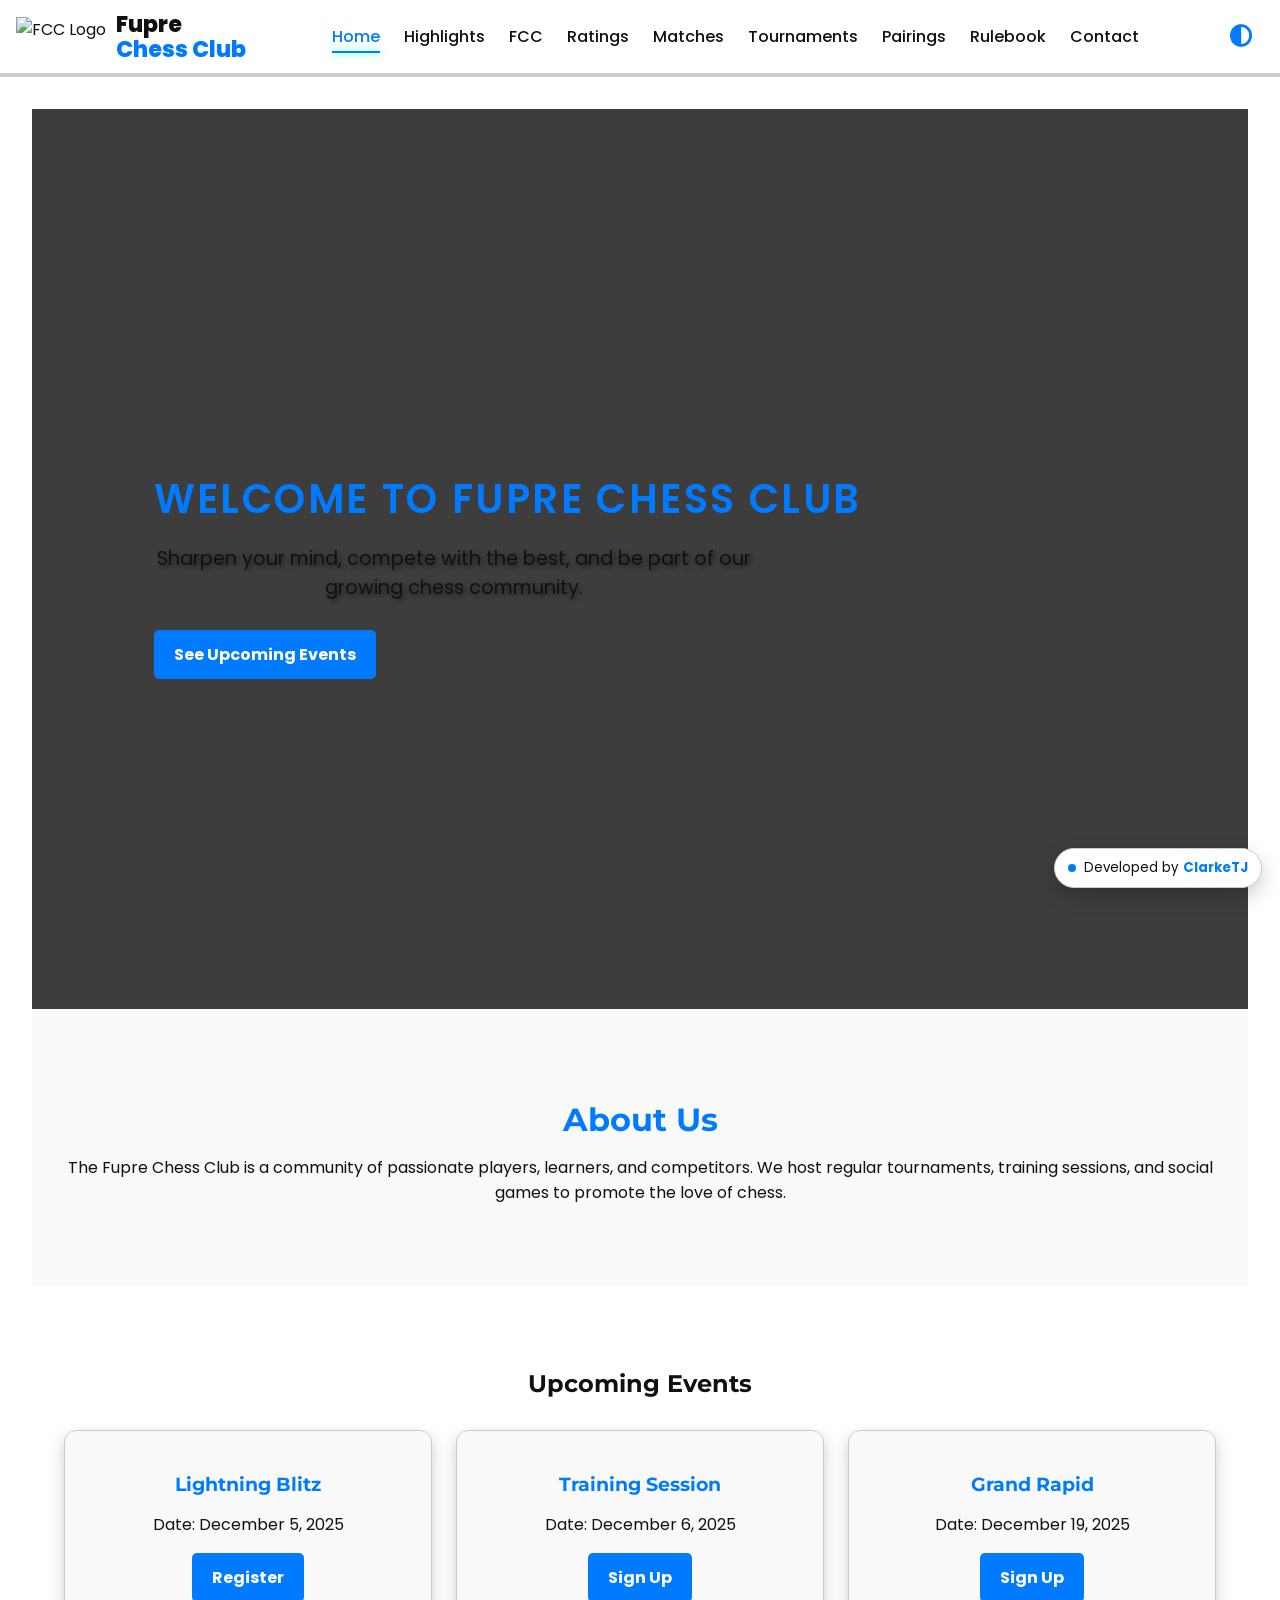
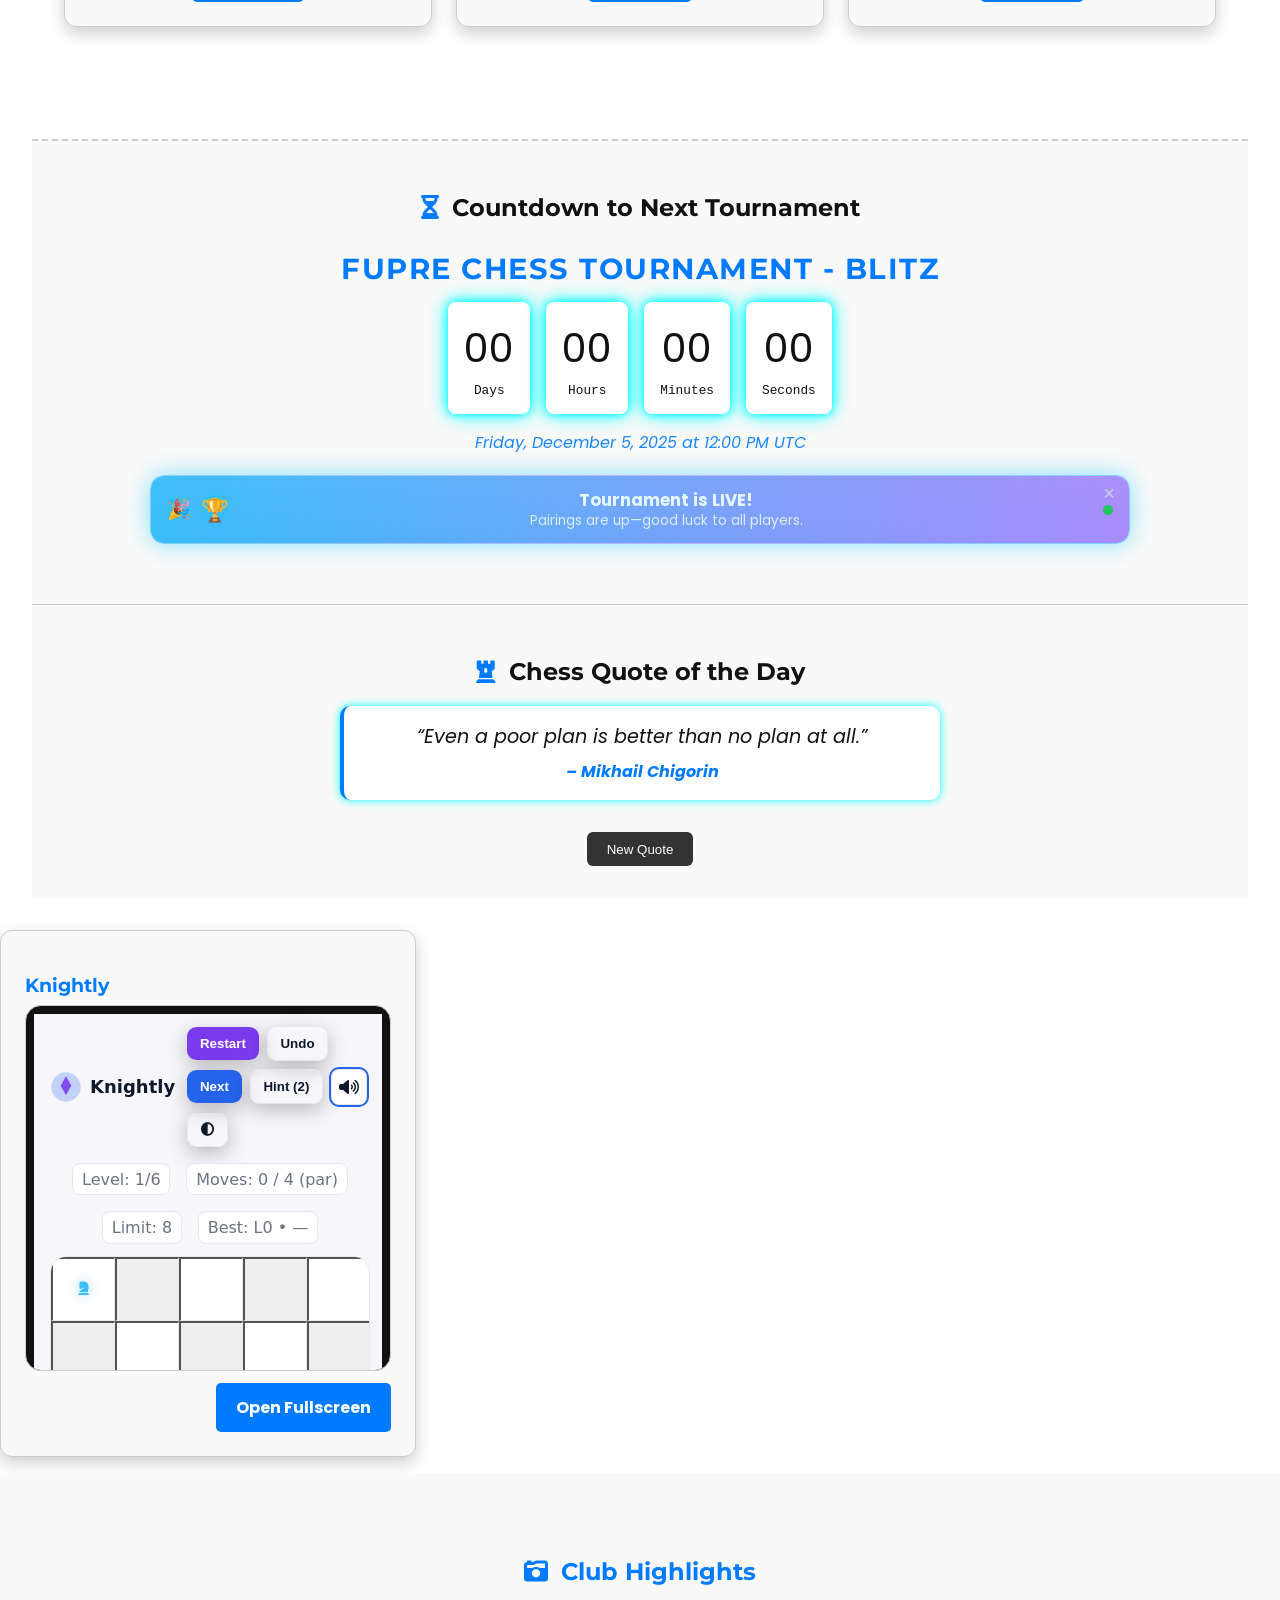
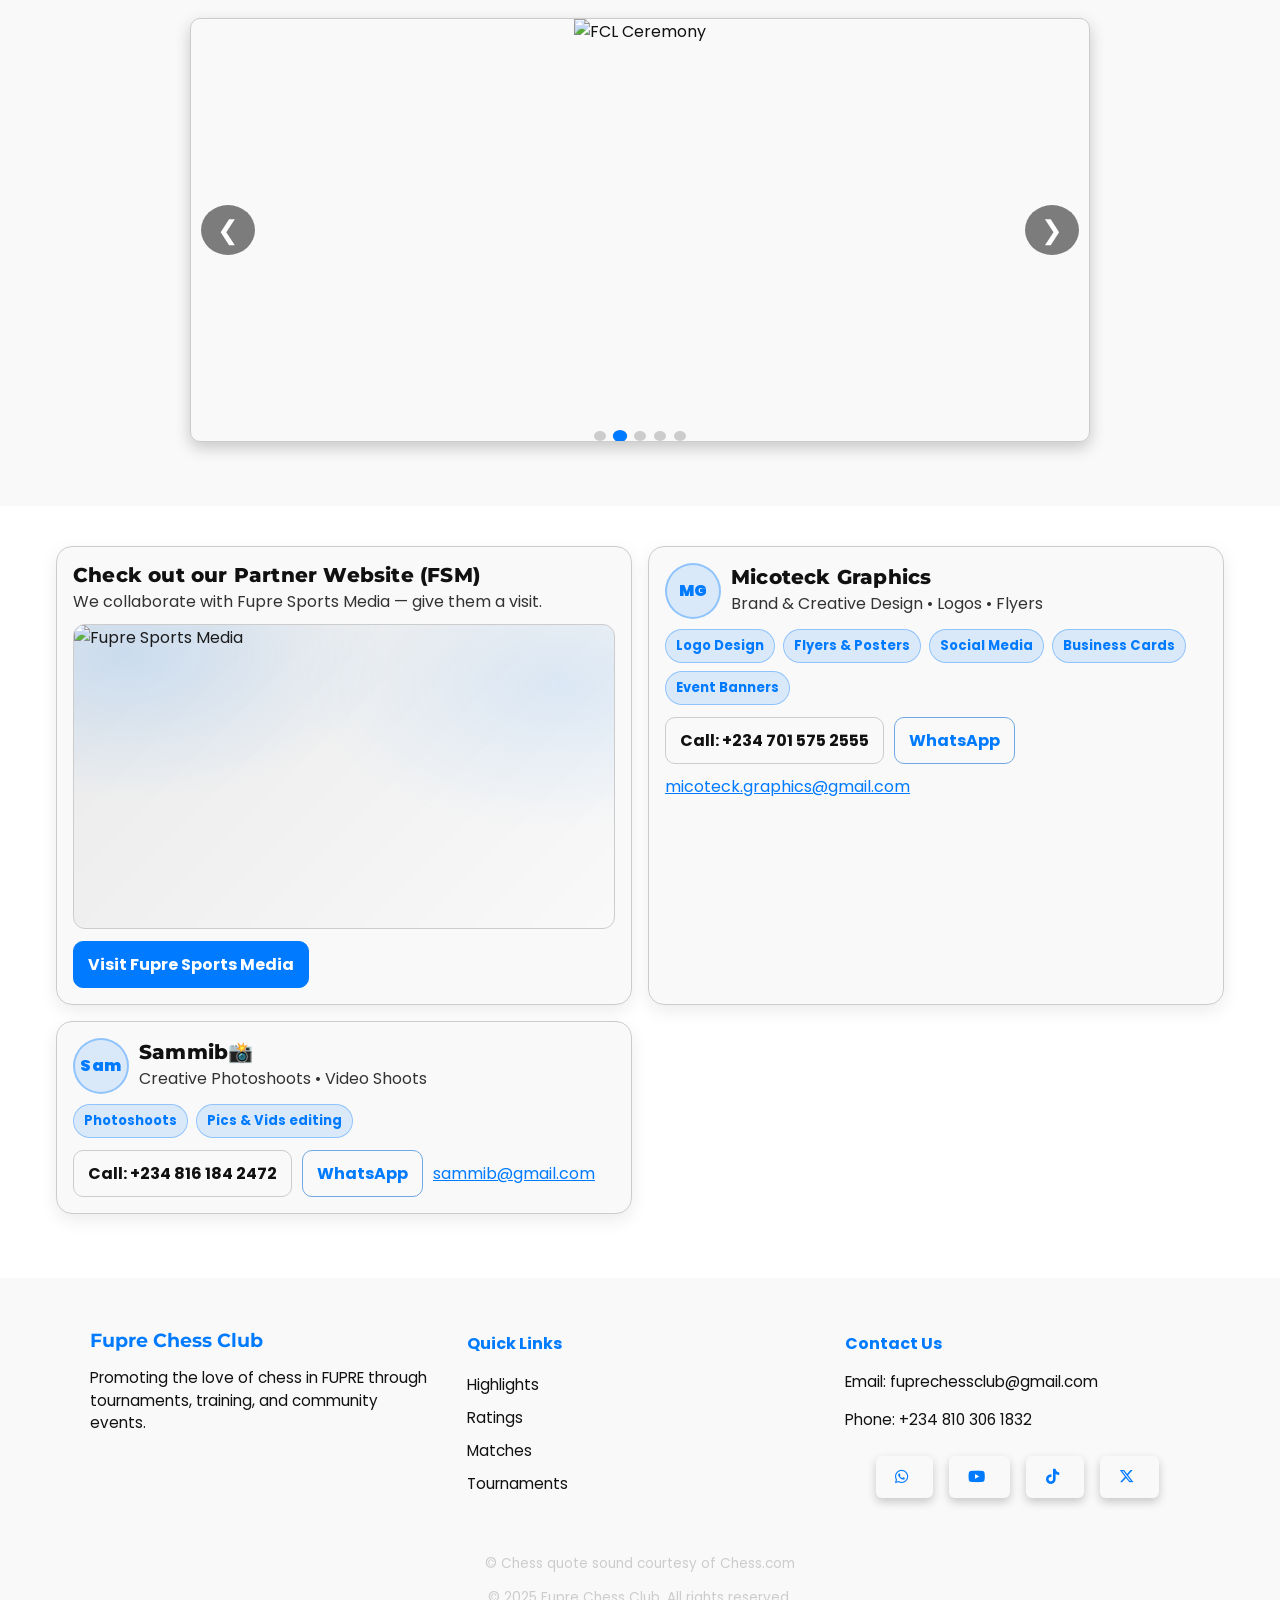
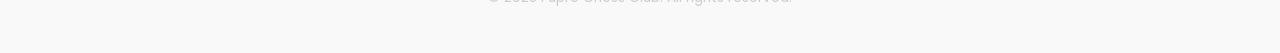
==== commit 5b4bcb29: "match update" ====
--- a/index.html
+++ b/index.html
@@ -477,3 +477,4 @@
 
 </body>
 </html>
+
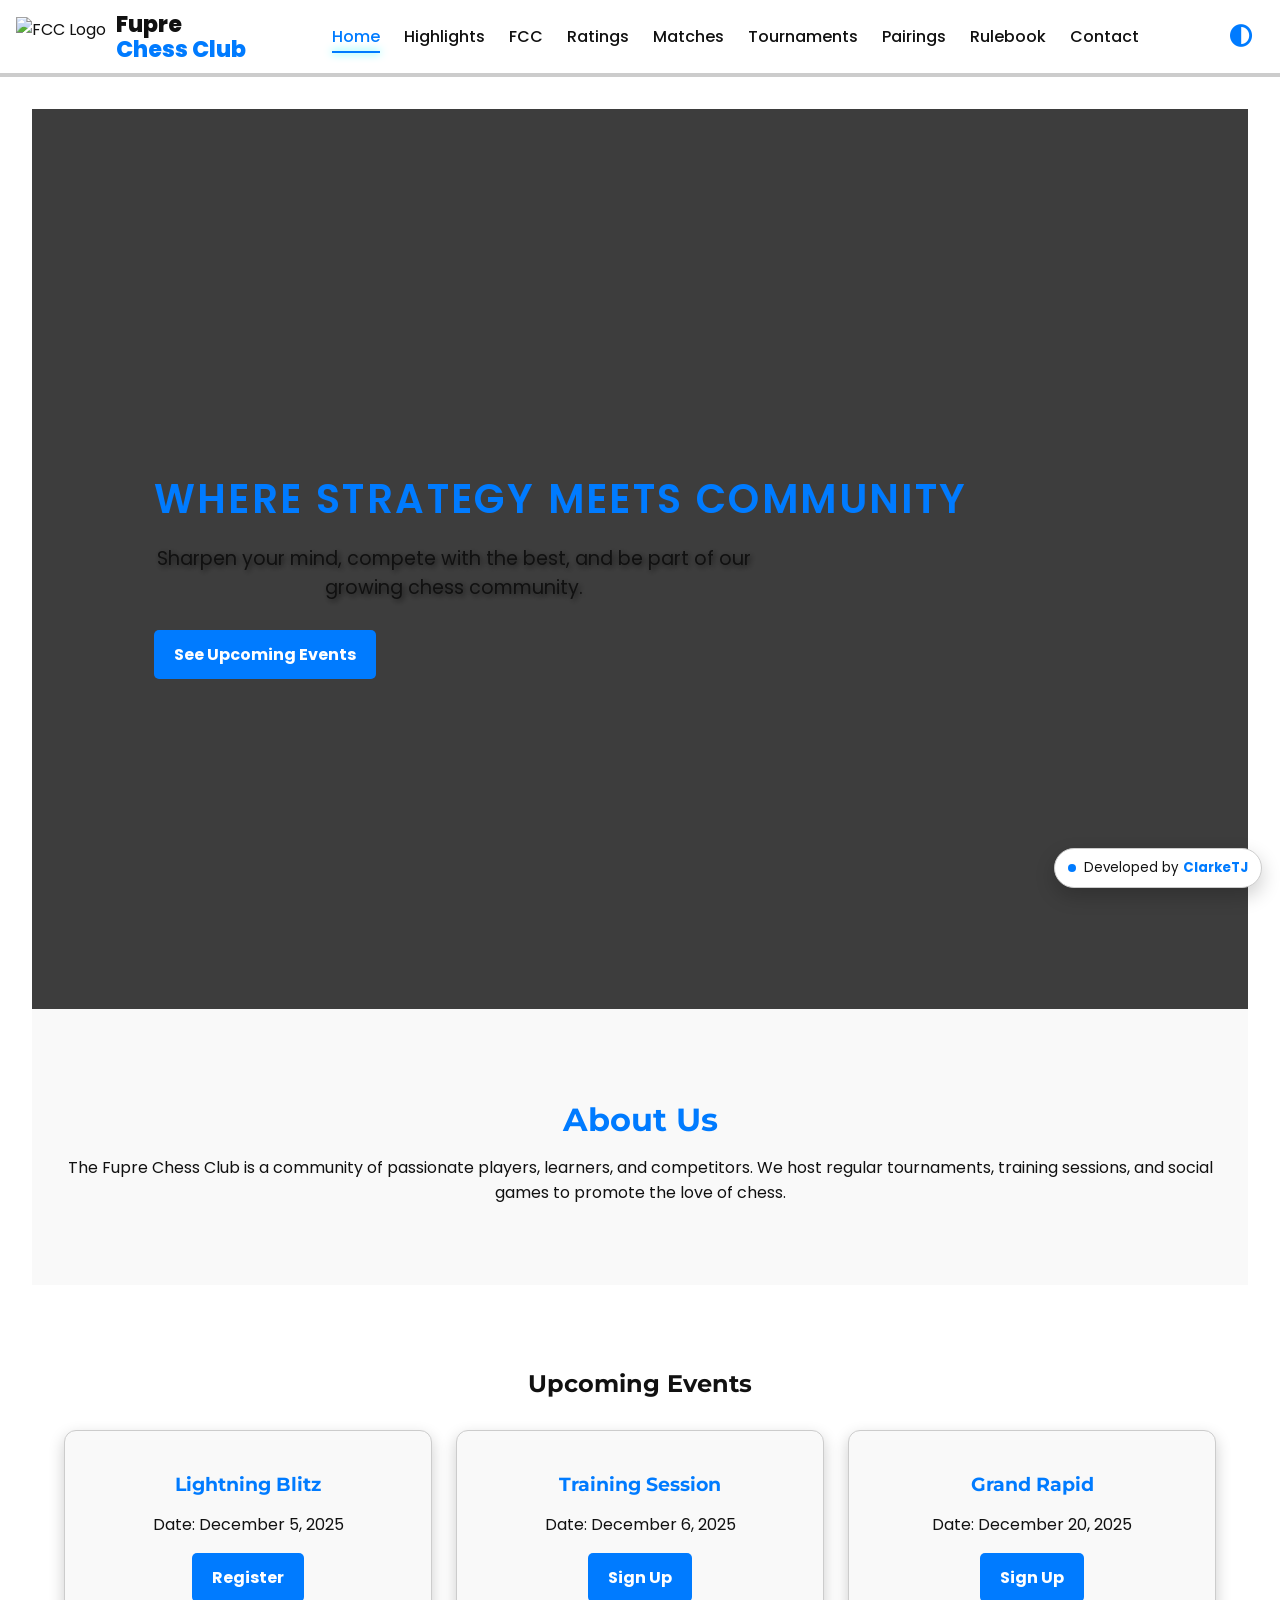
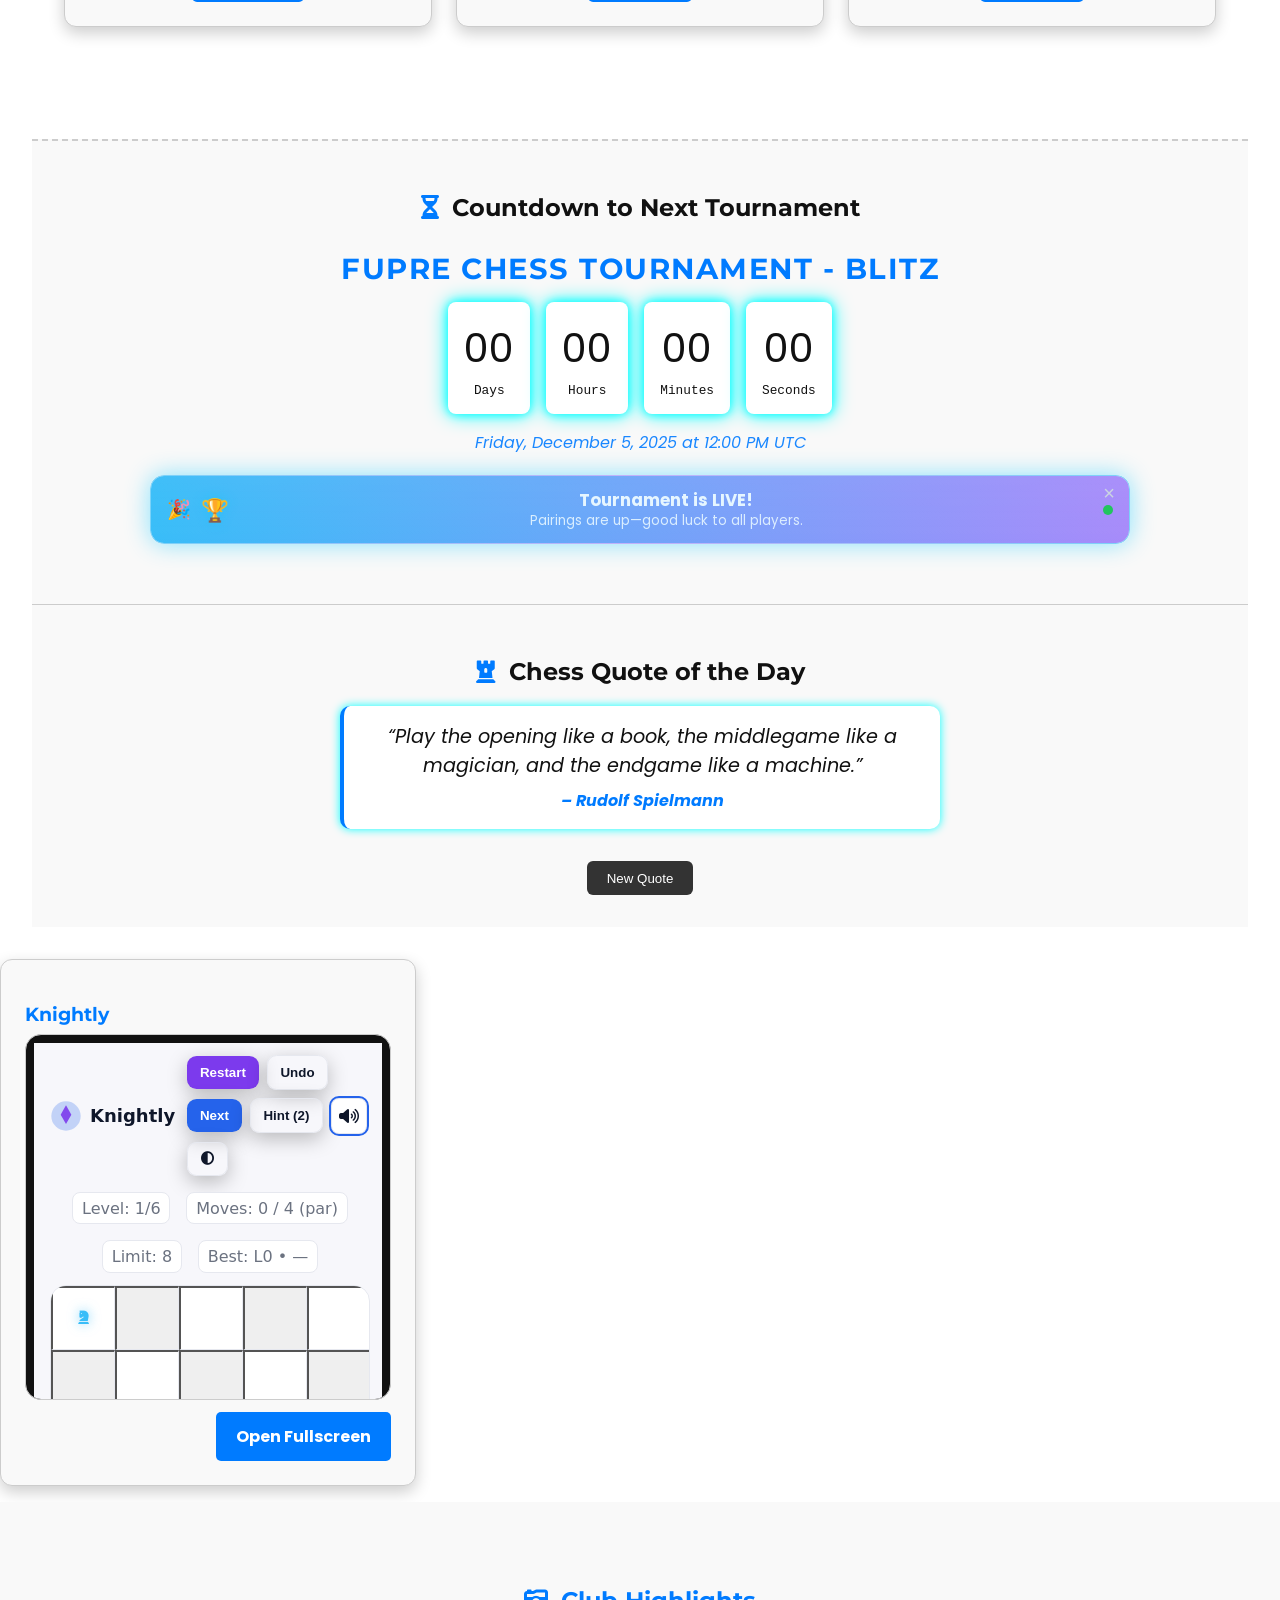
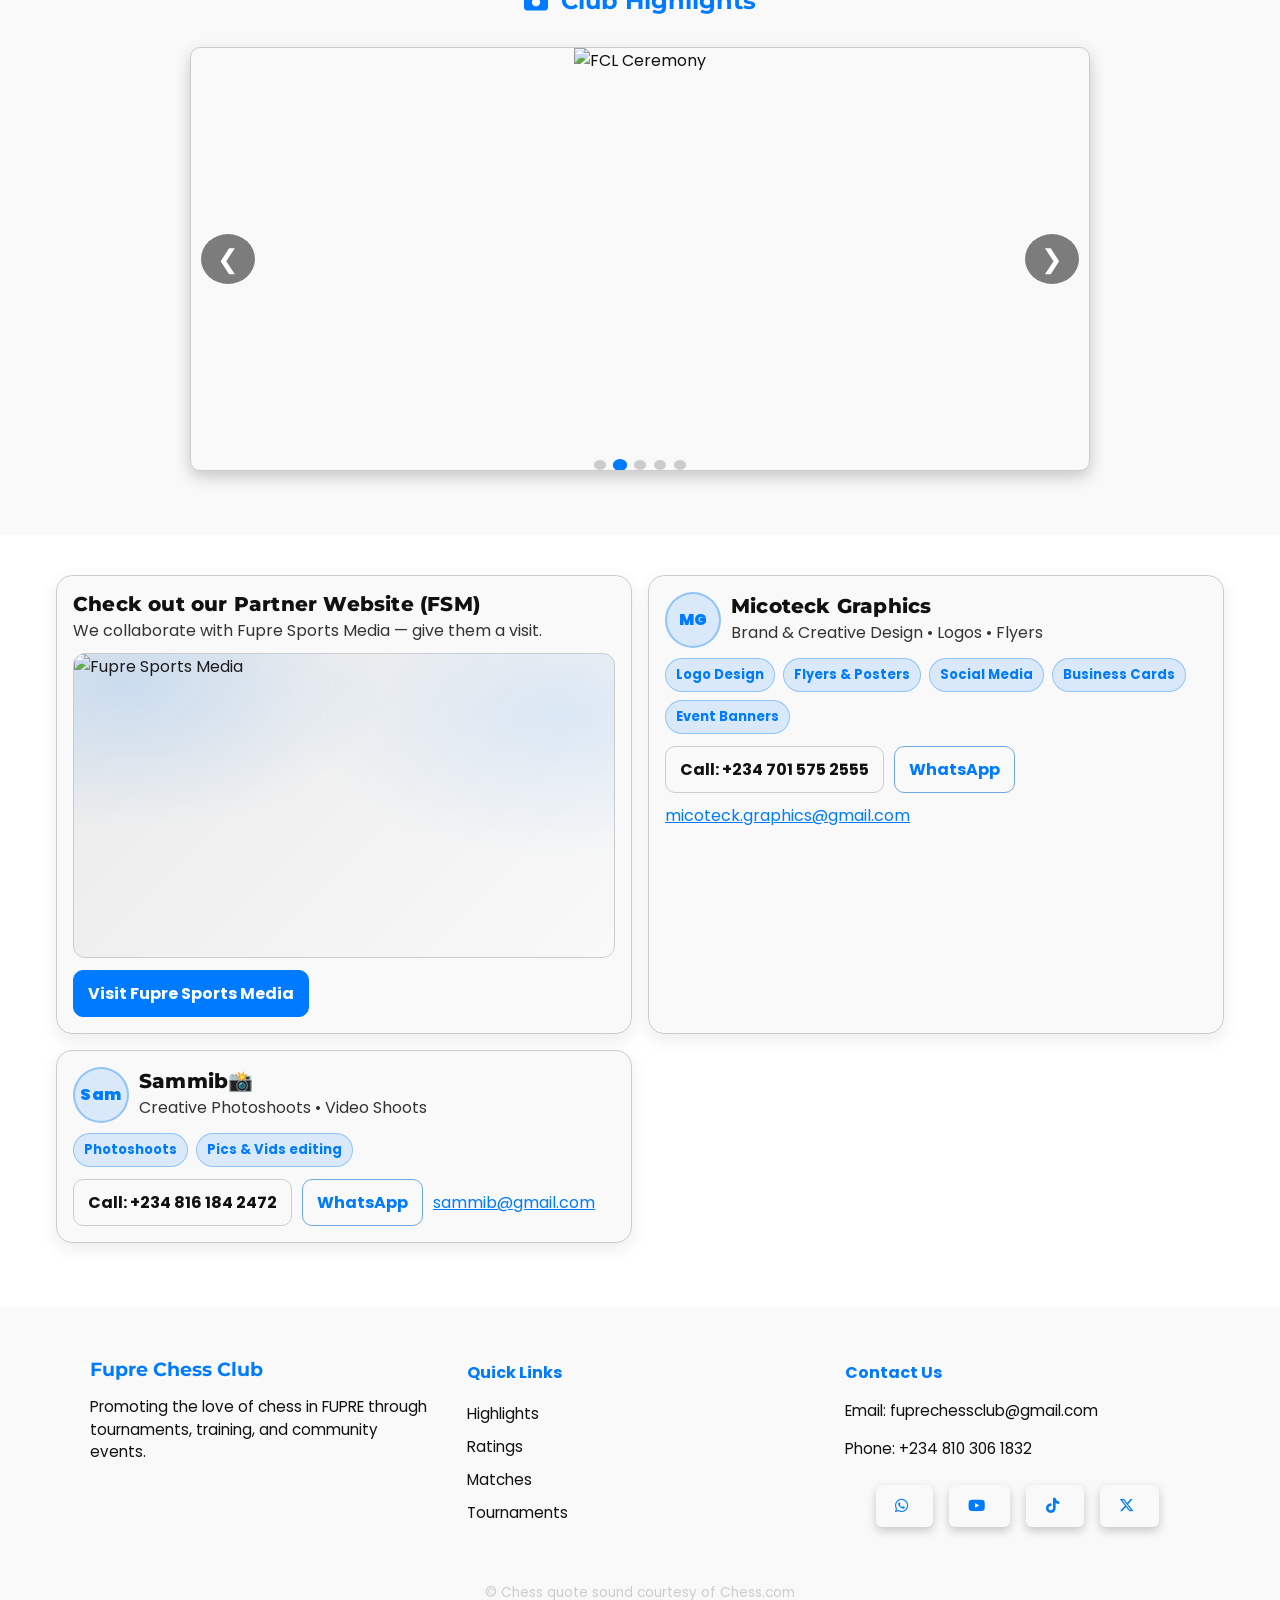
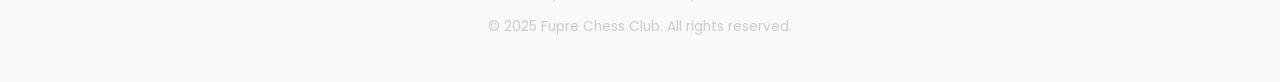
==== commit 7b75d4bc: "minor fix" ====
--- a/index.html
+++ b/index.html
@@ -188,7 +188,7 @@
         </div>
         <div class="card">
           <h3>Grand Rapid</h3>
-          <p>Date: December 19, 2025</p>
+          <p>Date: December 20, 2025</p>
           <a href="https://forms.gle/c1AgCXnTmdA9GX6M6" target="_blank" class="btn">Sign Up</a>
         </div>
       </div>
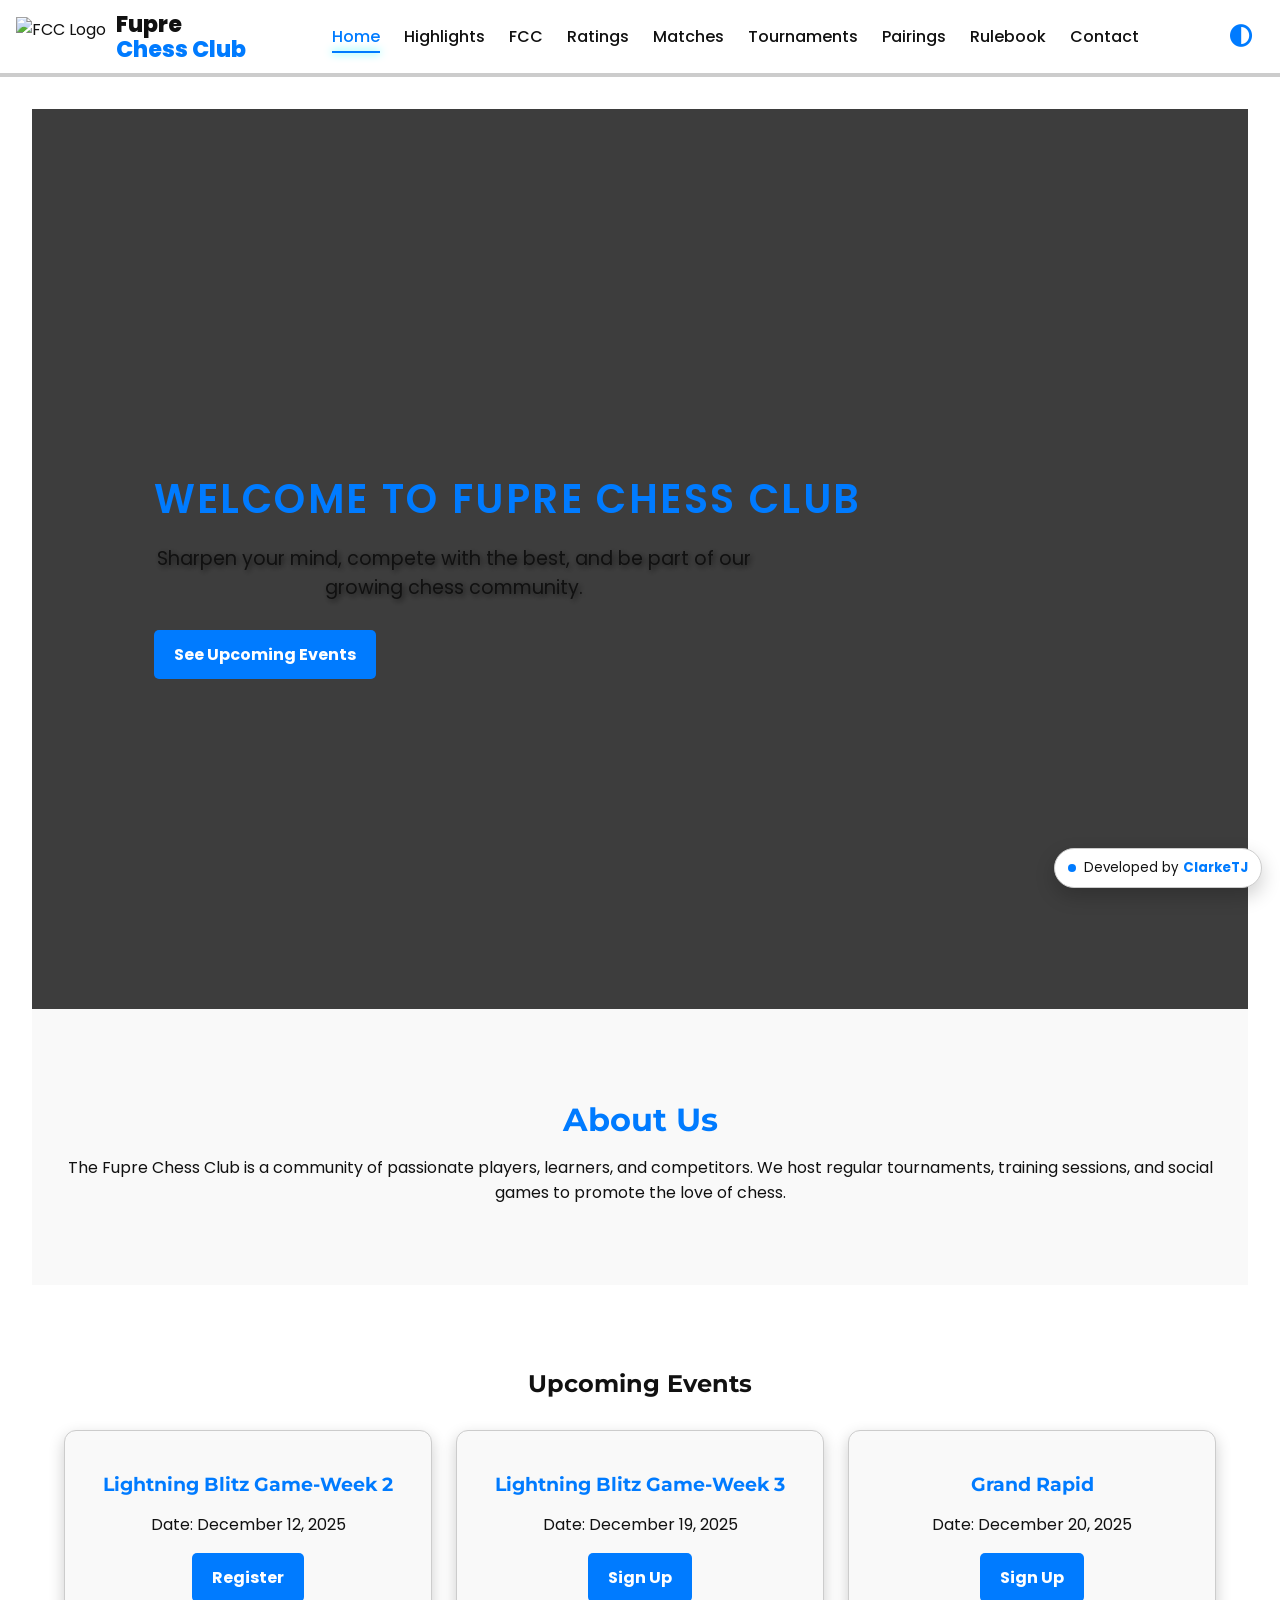
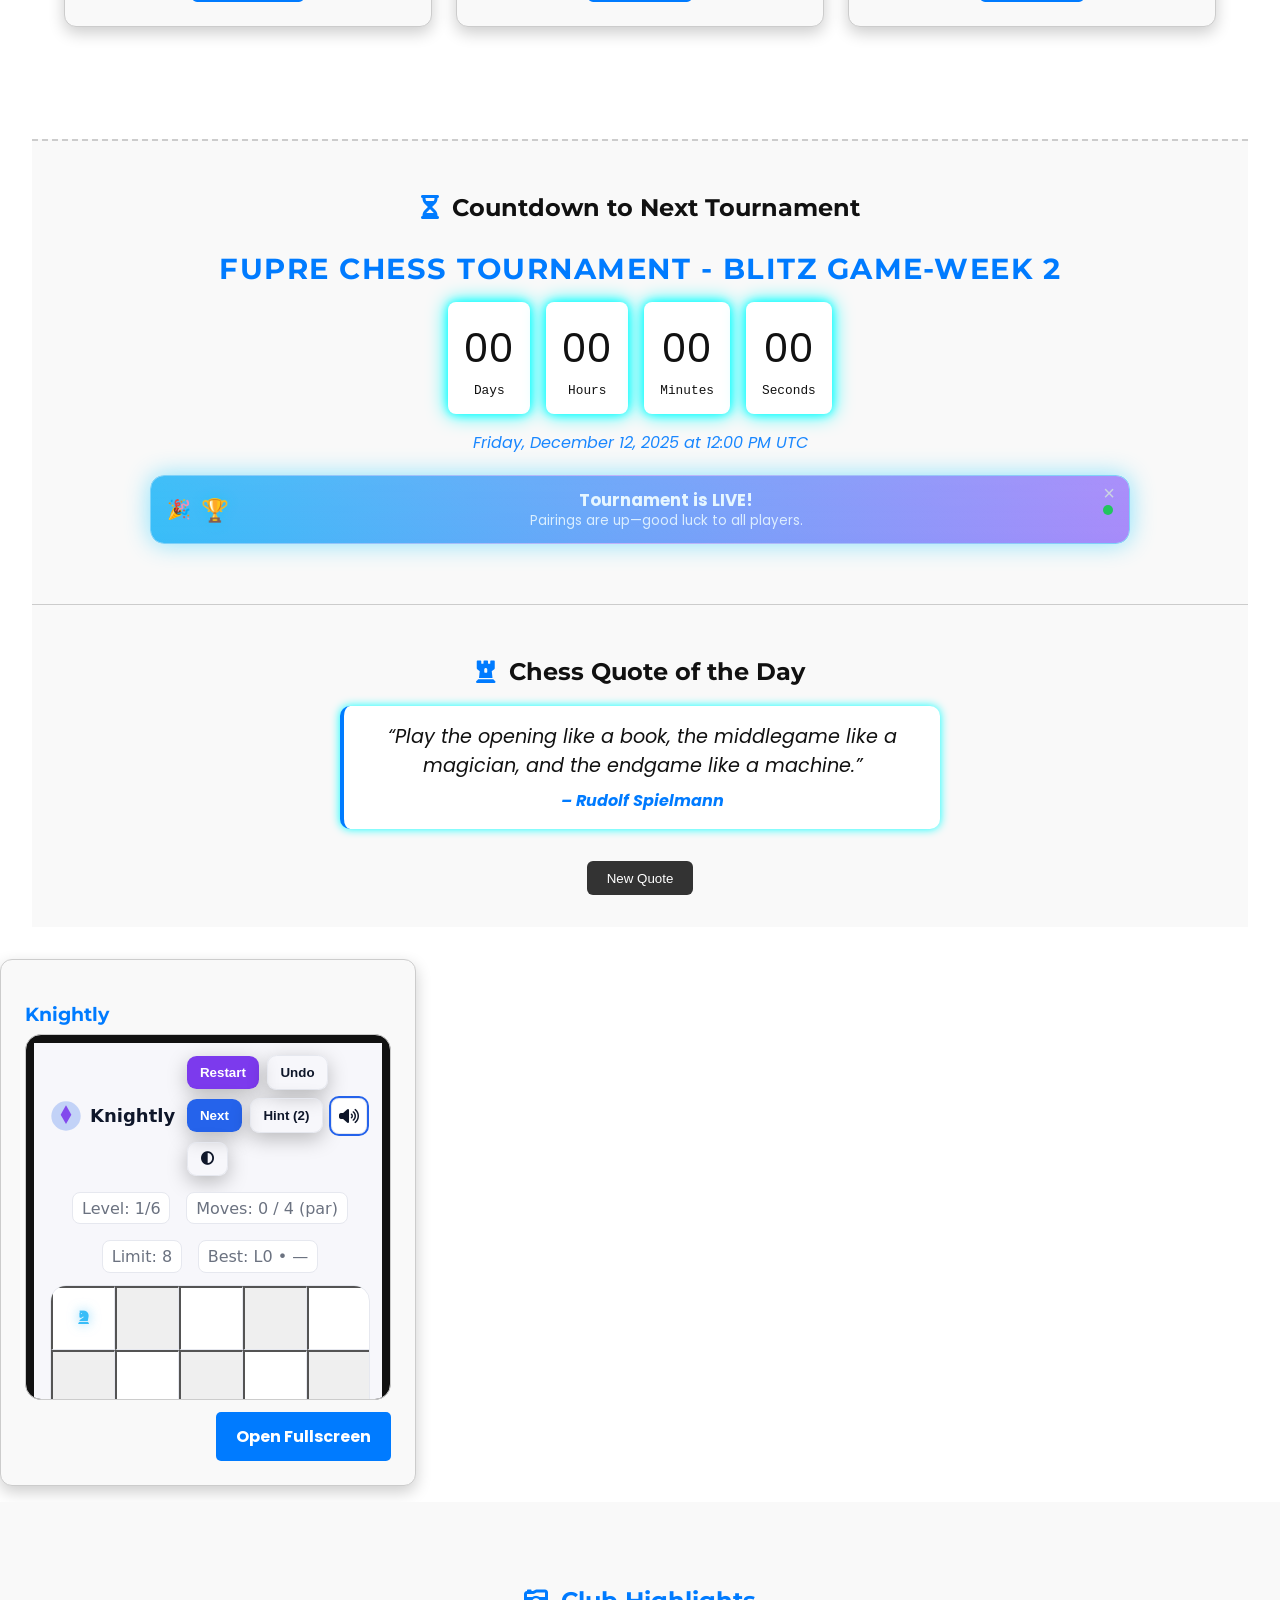
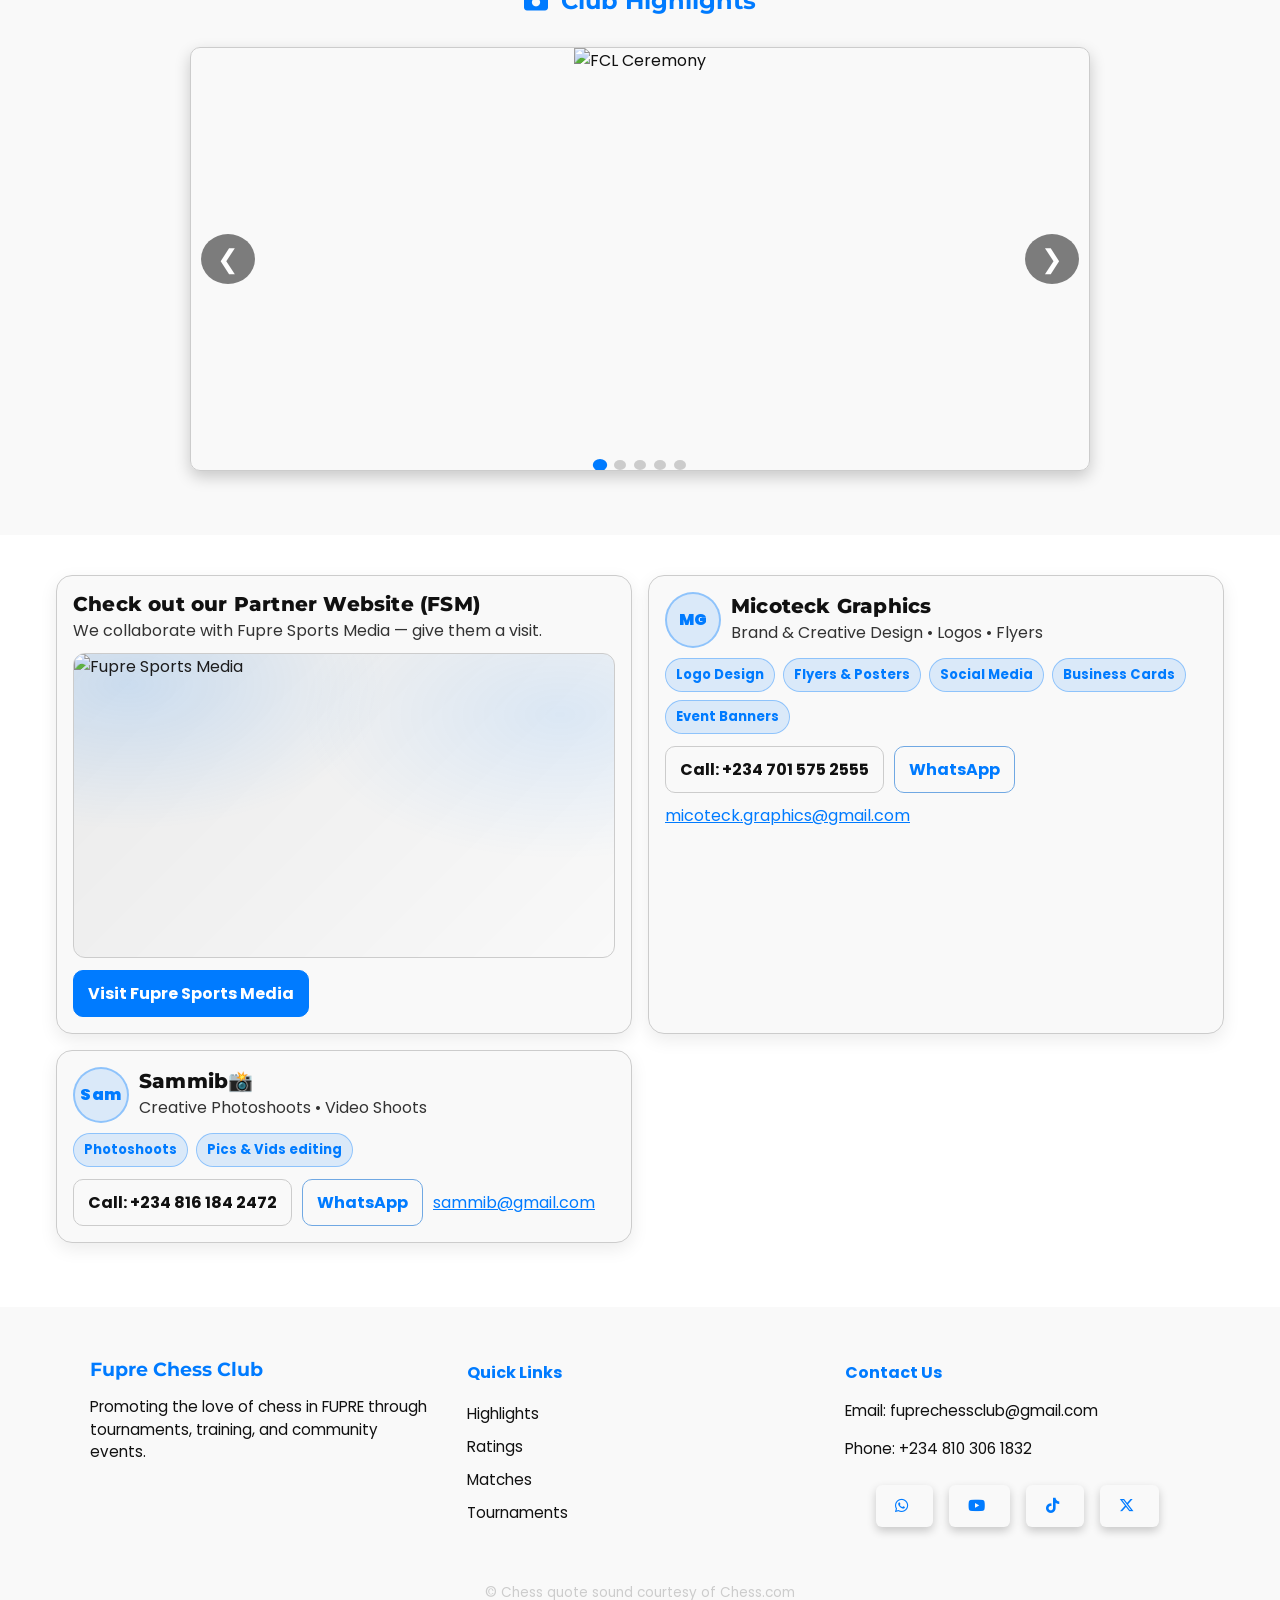
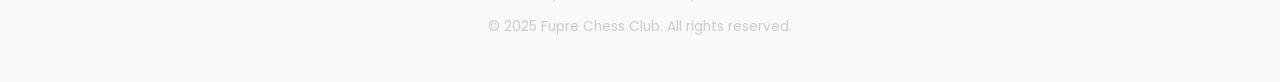
==== commit b3bbfc76: "match update'" ====
--- a/index.html
+++ b/index.html
@@ -177,13 +177,13 @@
       <h2>Upcoming Events</h2>
       <div class="cards">
         <div class="card">
-          <h3>Lightning Blitz</h3>
-          <p>Date: December 5, 2025</p>
+          <h3>Lightning Blitz Game-Week 2</h3>
+          <p>Date: December 12, 2025</p>
           <a href="https://forms.gle/c1AgCXnTmdA9GX6M6" target="_blank" class="btn">Register</a>
         </div>
         <div class="card">
-          <h3>Training Session</h3>
-          <p>Date: December 6, 2025</p>
+          <h3>Lightning Blitz Game-Week 3</h3>
+          <p>Date: December 19, 2025</p>
           <a href="https://forms.gle/c1AgCXnTmdA9GX6M6" target="_blank" class="btn">Sign Up</a>
         </div>
         <div class="card">
